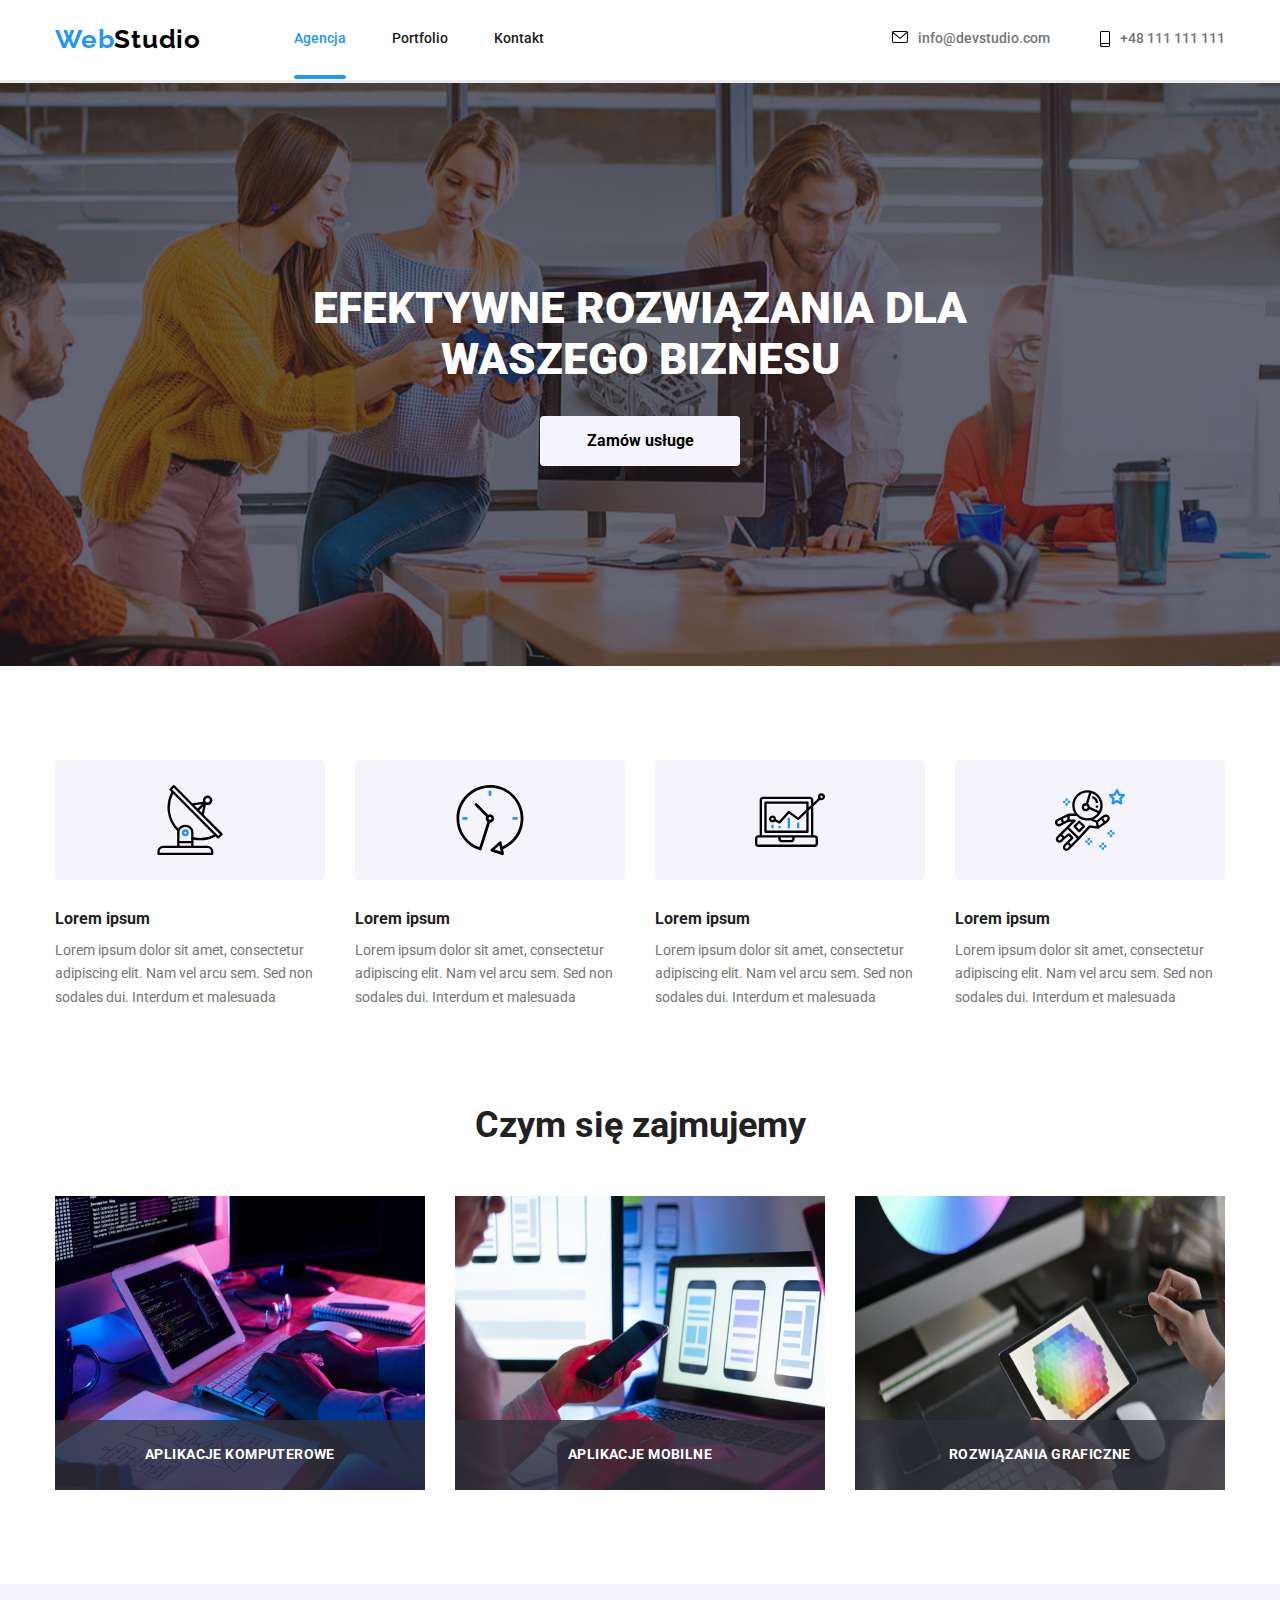
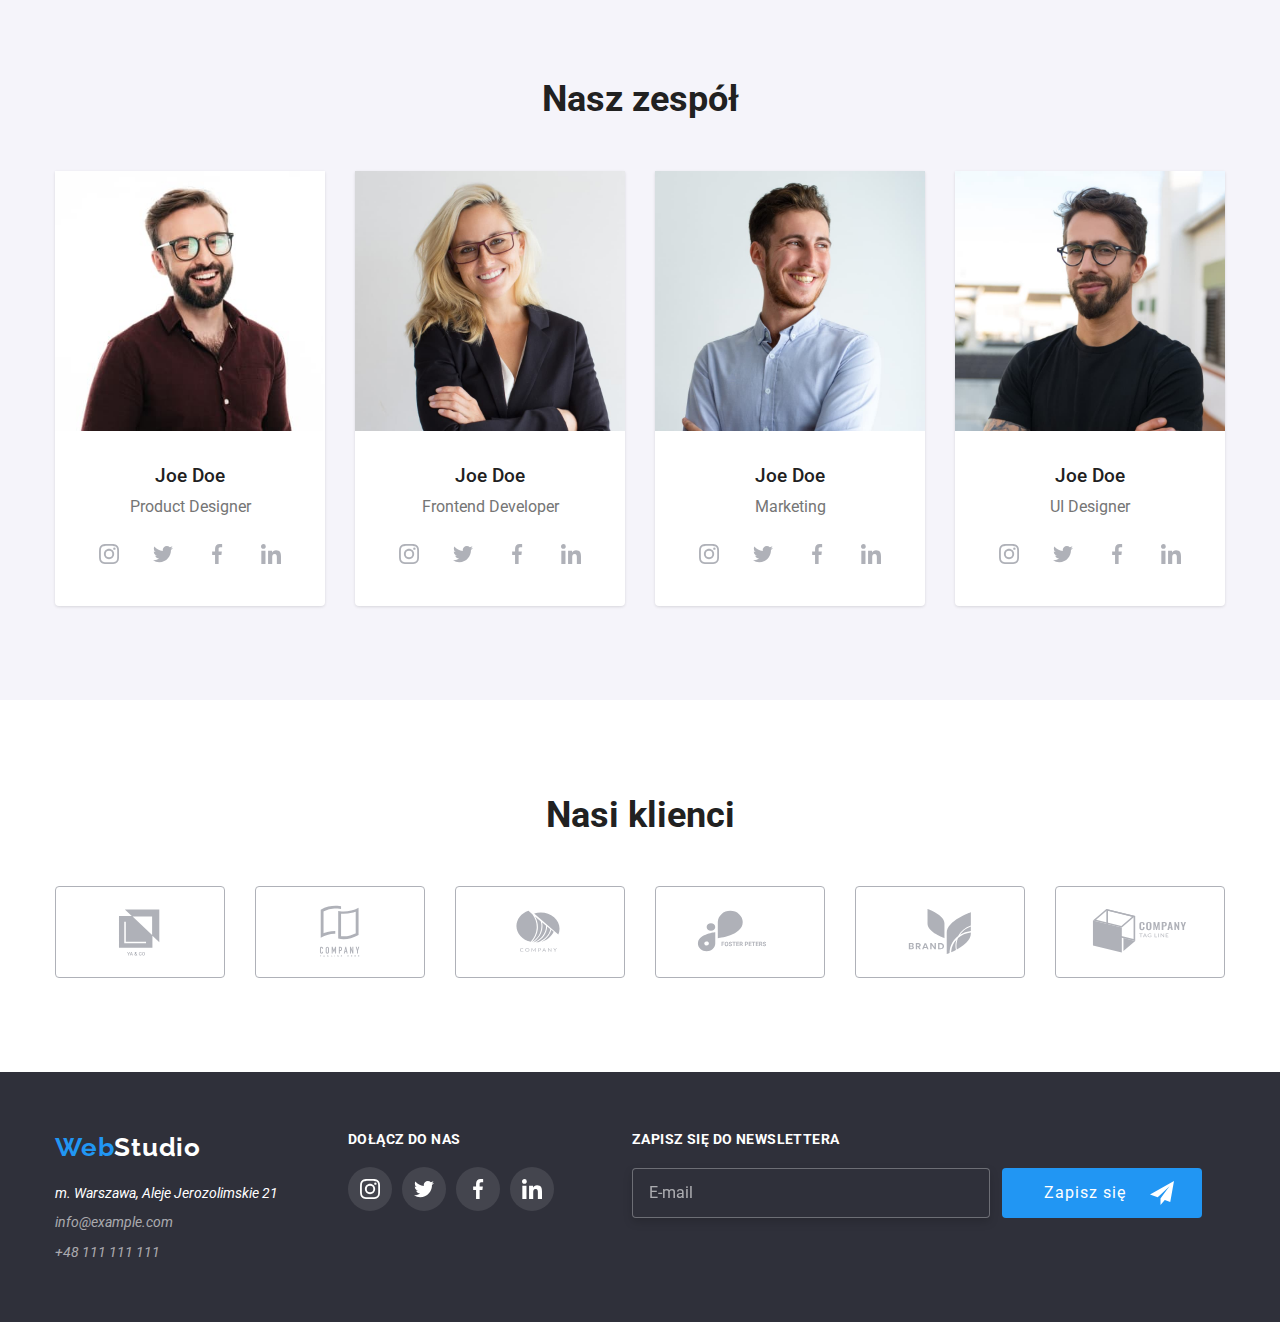
==== index.html @ c911f128 "v0.1" ====
<!DOCTYPE html>
<html lang="pl">
    <head>
        <!--metadane-->
        <meta charset="UTF-8" />
        <meta http-equiv="X-UA-Compatible" content="IE=edge" />
        <meta name="viewport" content="width=device-width, initial-scale=1.0" />
        <title>Zadanie domowe dla studentów #6</title>

        <!--Google fonts START-->
        <link rel="preconnect" href="https://fonts.googleapis.com" />
        <link rel="preconnect" href="https://fonts.gstatic.com" crossorigin />
        <link
            href="https://fonts.googleapis.com/css2?family=Raleway:wght@700&family=Roboto:wght@400;500;700;900&display=swap"
            rel="stylesheet"
        />
        <!--google fonts END-->

        <link href="./css/modern-normalize.css" rel="stylesheet" />
        <link href="./css/styles.css" rel="stylesheet" />
    </head>
    <body>
        <header class="header">
            <div class="container flexbox flexbox-header">
                <!--menu-->
                <div class="flexbox flexbox-header">
                    <p class="logo logo-header">
                        <span class="logo-blue">Web</span>Studio
                    </p>
                    <nav>
                        <!--Menu nav-->
                        <ul
                            class="nav-menu-header list-no-marker flexbox flexbox-header"
                        >
                            <li>
                                <a class="active current-page" href="index.html"
                                    >Agencja</a
                                >
                            </li>
                            <li>
                                <a class="active" href="portfolio.html"
                                    >Portfolio</a
                                >
                            </li>
                            <li><a class="active" href="">Kontakt</a></li>
                        </ul>
                    </nav>
                </div>
                <div class="flexbox flexbox-header flexbox-header-contact">
                    <div>
                        <a
                            class="contact active flexbox flexbox-contact"
                            href="mailto:info@devstudio.com"
                            ><svg width="16" height="12">
                                <use
                                    href="./images/icons.svg#icon-envelope"
                                ></use>
                            </svg>
                            info@devstudio.com</a
                        >
                    </div>
                    <div>
                        <a
                            class="contact active flexbox flexbox-contact"
                            href="tel:+48111111111"
                            ><svg width="10" height="16">
                                <use
                                    href="./images/icons.svg#icon-smartphone"
                                ></use>
                            </svg>
                            +48 111 111 111</a
                        >
                    </div>
                </div>
            </div>
        </header>
        <main>
            <section class="section hero-section bg-hero">
                <!--nagłówek z przyciskiem-->
                <div class="container flexbox flexbox-column">
                    <h1 class="section-header header-main">
                        Efektywne rozwiązania dla waszego biznesu
                    </h1>
                    <button
                        data-modal-open
                        type="button"
                        class="button button-main"
                    >
                        Zamów usługe
                    </button>
                </div>
            </section>
            <section class="section section-our-strengths">
                <div class="container">
                    <ul class="list-no-marker flexbox">
                        <!--nasze atrybuty-->
                        <li class="section-our-strengths-items">
                            <div class="section-our-strengths-icons flexbox">
                                <svg width="70" height="70">
                                    <use
                                        href="./images/icons.svg#icon-antenna"
                                    ></use>
                                </svg>
                            </div>
                            <h3 class="section-our-strengths-header">
                                Lorem ipsum
                            </h3>
                            <p class="section-our-strengths-content">
                                Lorem ipsum dolor sit amet, consectetur
                                adipiscing elit. Nam vel arcu sem. Sed non
                                sodales dui. Interdum et malesuada
                            </p>
                        </li>
                        <li class="section-our-strengths-items">
                            <div class="section-our-strengths-icons flexbox">
                                <svg width="70" height="70">
                                    <use
                                        href="./images/icons.svg#icon-clock"
                                    ></use>
                                </svg>
                            </div>
                            <h3 class="section-our-strengths-header">
                                Lorem ipsum
                            </h3>
                            <p class="section-our-strengths-content">
                                Lorem ipsum dolor sit amet, consectetur
                                adipiscing elit. Nam vel arcu sem. Sed non
                                sodales dui. Interdum et malesuada
                            </p>
                        </li>
                        <li class="section-our-strengths-items">
                            <div class="section-our-strengths-icons flexbox">
                                <svg width="70" height="70">
                                    <use
                                        href="./images/icons.svg#icon-diagram"
                                    ></use>
                                </svg>
                            </div>
                            <h3 class="section-our-strengths-header">
                                Lorem ipsum
                            </h3>
                            <p class="section-our-strengths-content">
                                Lorem ipsum dolor sit amet, consectetur
                                adipiscing elit. Nam vel arcu sem. Sed non
                                sodales dui. Interdum et malesuada
                            </p>
                        </li>
                        <li class="section-our-strengths-items .item-last">
                            <div class="section-our-strengths-icons flexbox">
                                <svg width="70" height="70">
                                    <use
                                        href="./images/icons.svg#icon-astronaut"
                                    ></use>
                                </svg>
                            </div>
                            <h3 class="section-our-strengths-header">
                                Lorem ipsum
                            </h3>
                            <p class="section-our-strengths-content">
                                Lorem ipsum dolor sit amet, consectetur
                                adipiscing elit. Nam vel arcu sem. Sed non
                                sodales dui. Interdum et malesuada
                            </p>
                        </li>
                    </ul>
                </div>
            </section>
            <section class="section">
                <!--czym się zajmujemy-->
                <div class="container flexbox flexbox-column">
                    <h2 class="section-header section-what-we-do-header">
                        Czym się zajmujemy
                    </h2>
                    <ul class="list-no-marker flexbox">
                        <li>
                            <figure class="section-what-we-do-items flexbox">
                                <!--obrazek1-->
                                <img
                                    src="./images/close-up-image-programer-working-his-desk-office_1098-18707.jpg"
                                    alt="Zbliżenie na programistę pracującego przy swoim biurku"
                                    height="294"
                                    width="370"
                                />
                                <span
                                    class="section-what-we-do-items-description flexbox"
                                >
                                    Aplikacje komputerowe
                                </span>
                            </figure>
                        </li>
                        <li>
                            <figure class="section-what-we-do-items flexbox">
                                <!--obrazek2-->
                                <img
                                    src="./images/web-ui-designers-are-developing-application-smartphones-team-creators-is-working-interface-mobile-phones_8119-2713.jpg"
                                    alt="Projektant interfejsu internetowego opracowuje aplikację na smartfony"
                                    height="294"
                                    width="370"
                                />
                                <span
                                    class="section-what-we-do-items-description flexbox"
                                >
                                    Aplikacje mobilne
                                </span>
                            </figure>
                        </li>
                        <li>
                            <figure
                                class="section-what-we-do-items item-last flexbox"
                            >
                                <!--obrazek3-->
                                <img
                                    src="./images/creative-artist-web-design-with-working-colour-selection-graphic-tablet_35674-1119.jpg"
                                    alt="Web designer pracuje z tabletem graficznym"
                                    height="294"
                                    width="370"
                                />
                                <span
                                    class="section-what-we-do-items-description flexbox"
                                >
                                    Rozwiązania graficzne
                                </span>
                            </figure>
                        </li>
                    </ul>
                </div>
            </section>
            <section class="section bg-grey">
                <!--nasz zespół-->
                <div class="container flexb0x flexbox-column">
                    <h2 class="section-header section-our-team-header">
                        Nasz zespół
                    </h2>
                    <!--karty postaci-->
                    <ul class="list-no-marker section-our-team flexbox">
                        <li>
                            <figure
                                class="section-our-team-items card flexbox flexbox-column"
                            >
                                <!--karta1-->
                                <img
                                    src="./images/product-designer.jpg"
                                    alt="Product Designer"
                                    height="260"
                                    width="270"
                                />
                                <figcaption
                                    class="card-description flexbox flexbox-column"
                                >
                                    <h3 class="card-header">Joe Doe</h3>
                                    <p class="card-content">Product Designer</p>
                                    <div
                                        class="section-our-team-icons-box flexbox"
                                    >
                                        <a
                                            class="section-our-team-icons flexbox"
                                            href="#"
                                        >
                                            <svg width="20px" height="20px">
                                                <use
                                                    href="./images/icons.svg#icon-instagram"
                                                ></use>
                                            </svg>
                                        </a>
                                        <a
                                            class="section-our-team-icons flexbox"
                                            href="#"
                                        >
                                            <svg
                                                xmlns="http://www.w3.org/2000/svg"
                                                width="20px"
                                                height="20px"
                                            >
                                                <use
                                                    href="./images/icons.svg#icon-twitter"
                                                ></use>
                                            </svg>
                                        </a>
                                        <a
                                            class="section-our-team-icons flexbox"
                                            href="#"
                                        >
                                            <svg
                                                xmlns="http://www.w3.org/2000/svg"
                                                width="20px"
                                                height="20px"
                                            >
                                                <use
                                                    href="./images/icons.svg#icon-facebook"
                                                ></use>
                                            </svg>
                                        </a>
                                        <a
                                            class="section-our-team-icons flexbox"
                                            href="#"
                                        >
                                            <svg
                                                xmlns="http://www.w3.org/2000/svg"
                                                width="20px"
                                                height="20px"
                                            >
                                                <use
                                                    href="./images/icons.svg#icon-linkedin"
                                                ></use>
                                            </svg>
                                        </a>
                                    </div>
                                </figcaption>
                            </figure>
                        </li>
                        <li>
                            <figure
                                class="section-our-team-items card flexbox flexbox-column"
                            >
                                <!--karta2-->
                                <img
                                    src="./images/frontend-developer.jpg"
                                    alt="Frontend Developer"
                                    height="260"
                                    width="270"
                                />
                                <figcaption
                                    class="card-description flexbox flexbox-column"
                                >
                                    <h3 class="card-header">Joe Doe</h3>
                                    <p class="card-content">
                                        Frontend Developer
                                    </p>
                                    <div
                                        class="section-our-team-icons-box flexbox"
                                    >
                                        <a
                                            class="section-our-team-icons flexbox"
                                            href="#"
                                        >
                                            <svg width="20px" height="20px">
                                                <use
                                                    href="./images/icons.svg#icon-instagram"
                                                ></use>
                                            </svg>
                                        </a>
                                        <a
                                            class="section-our-team-icons flexbox"
                                            href="#"
                                        >
                                            <svg
                                                xmlns="http://www.w3.org/2000/svg"
                                                width="20px"
                                                height="20px"
                                            >
                                                <use
                                                    href="./images/icons.svg#icon-twitter"
                                                ></use>
                                            </svg>
                                        </a>
                                        <a
                                            class="section-our-team-icons flexbox"
                                            href="#"
                                        >
                                            <svg
                                                xmlns="http://www.w3.org/2000/svg"
                                                width="20px"
                                                height="20px"
                                            >
                                                <use
                                                    href="./images/icons.svg#icon-facebook"
                                                ></use>
                                            </svg>
                                        </a>
                                        <a
                                            class="section-our-team-icons flexbox"
                                            href="#"
                                        >
                                            <svg
                                                xmlns="http://www.w3.org/2000/svg"
                                                width="20px"
                                                height="20px"
                                            >
                                                <use
                                                    href="./images/icons.svg#icon-linkedin"
                                                ></use>
                                            </svg>
                                        </a>
                                    </div>
                                </figcaption>
                            </figure>
                        </li>
                        <li>
                            <figure
                                class="section-our-team-items card flexbox flexbox-column"
                            >
                                <!--karta3-->
                                <img
                                    src="./images/marketing.jpg"
                                    alt="Marketing"
                                    height="260"
                                    width="270"
                                />
                                <figcaption
                                    class="card-description flexbox flexbox-column"
                                >
                                    <h3 class="card-header">Joe Doe</h3>
                                    <p class="card-content">Marketing</p>
                                    <div
                                        class="section-our-team-icons-box flexbox"
                                    >
                                        <a
                                            class="section-our-team-icons flexbox"
                                            href="#"
                                        >
                                            <svg width="20px" height="20px">
                                                <use
                                                    href="./images/icons.svg#icon-instagram"
                                                ></use>
                                            </svg>
                                        </a>
                                        <a
                                            class="section-our-team-icons flexbox"
                                            href="#"
                                        >
                                            <svg
                                                xmlns="http://www.w3.org/2000/svg"
                                                width="20px"
                                                height="20px"
                                            >
                                                <use
                                                    href="./images/icons.svg#icon-twitter"
                                                ></use>
                                            </svg>
                                        </a>
                                        <a
                                            class="section-our-team-icons flexbox"
                                            href="#"
                                        >
                                            <svg
                                                xmlns="http://www.w3.org/2000/svg"
                                                width="20px"
                                                height="20px"
                                            >
                                                <use
                                                    href="./images/icons.svg#icon-facebook"
                                                ></use>
                                            </svg>
                                        </a>
                                        <a
                                            class="section-our-team-icons flexbox"
                                            href="#"
                                        >
                                            <svg
                                                xmlns="http://www.w3.org/2000/svg"
                                                width="20px"
                                                height="20px"
                                            >
                                                <use
                                                    href="./images/icons.svg#icon-linkedin"
                                                ></use>
                                            </svg>
                                        </a>
                                    </div>
                                </figcaption>
                            </figure>
                        </li>
                        <li>
                            <figure
                                class="section-our-team-items item-last card flexbox flexbox-column"
                            >
                                <!--karta4-->
                                <img
                                    src="./images/ui-designer.jpg"
                                    alt="UI Designer"
                                    height="260"
                                    width="270"
                                />
                                <figcaption
                                    class="card-description flexbox flexbox-column"
                                >
                                    <h3 class="card-header">Joe Doe</h3>
                                    <p class="card-content">UI Designer</p>
                                    <div
                                        class="section-our-team-icons-box flexbox"
                                    >
                                        <a
                                            class="section-our-team-icons flexbox"
                                            href="#"
                                        >
                                            <svg width="20px" height="20px">
                                                <use
                                                    href="./images/icons.svg#icon-instagram"
                                                ></use>
                                            </svg>
                                        </a>
                                        <a
                                            class="section-our-team-icons flexbox"
                                            href="#"
                                        >
                                            <svg
                                                xmlns="http://www.w3.org/2000/svg"
                                                width="20px"
                                                height="20px"
                                            >
                                                <use
                                                    href="./images/icons.svg#icon-twitter"
                                                ></use>
                                            </svg>
                                        </a>
                                        <a
                                            class="section-our-team-icons flexbox"
                                            href="#"
                                        >
                                            <svg
                                                xmlns="http://www.w3.org/2000/svg"
                                                width="20px"
                                                height="20px"
                                            >
                                                <use
                                                    href="./images/icons.svg#icon-facebook"
                                                ></use>
                                            </svg>
                                        </a>
                                        <a
                                            class="section-our-team-icons flexbox"
                                            href="#"
                                        >
                                            <svg
                                                xmlns="http://www.w3.org/2000/svg"
                                                width="20px"
                                                height="20px"
                                            >
                                                <use
                                                    href="./images/icons.svg#icon-linkedin"
                                                ></use>
                                            </svg>
                                        </a>
                                    </div>
                                </figcaption>
                            </figure>
                        </li>
                    </ul>
                </div>
            </section>
            <section class="section">
                <div class="container flexb0x flexbox-column">
                    <h2 class="section-header section-our-clients">
                        Nasi klienci
                    </h2>
                    <ul
                        class="section-our-clients-items list-no-marker flexbox"
                    >
                        <li>
                            <div class="section-our-clients-icons flexbox">
                                <svg width="106" height="60">
                                    <use
                                        href="./images/icons.svg#icon-logo1"
                                    ></use>
                                </svg>
                            </div>
                        </li>
                        <li>
                            <div class="section-our-clients-icons flexbox">
                                <svg width="106" height="60">
                                    <use
                                        href="./images/icons.svg#icon-logo2"
                                    ></use>
                                </svg>
                            </div>
                        </li>
                        <li>
                            <div class="section-our-clients-icons flexbox">
                                <svg width="106" height="60">
                                    <use
                                        href="./images/icons.svg#icon-logo3"
                                    ></use>
                                </svg>
                            </div>
                        </li>
                        <li>
                            <div class="section-our-clients-icons flexbox">
                                <svg width="106" height="60">
                                    <use
                                        href="./images/icons.svg#icon-logo4"
                                    ></use>
                                </svg>
                            </div>
                        </li>
                        <li>
                            <div class="section-our-clients-icons flexbox">
                                <svg width="106" height="60">
                                    <use
                                        href="./images/icons.svg#icon-logo5"
                                    ></use>
                                </svg>
                            </div>
                        </li>
                        <li>
                            <div class="section-our-clients-icons flexbox">
                                <svg width="106" height="60">
                                    <use
                                        href="./images/icons.svg#icon-logo6"
                                    ></use>
                                </svg>
                            </div>
                        </li>
                    </ul>
                </div>
            </section>
        </main>
        <footer class="footer flexbox bg-dark">
            <!--stopka-->
            <div class="container footer-container flexbox">
                <div class="footer-container_main flexbox">
                    <div>
                        <p class="logo logo-footer">
                            <span class="logo-blue">Web</span>Studio
                        </p>
                        <address class="footer-address">
                            <p class="footer-address-main">
                                m. Warszawa, Aleje Jerozolimskie 21
                            </p>
                            <p class="footer-address-secondary">
                                info@example.com
                            </p>
                            <p class="footer-address-secondary">
                                +48 111 111 111
                            </p>
                        </address>
                    </div>
                    <div>
                        <p class="header-join">dołącz do nas</p>
                        <div class="box-join flexbox">
                            <a href="#" class="join-icon flexbox">
                                <svg width="20px" height="20px">
                                    <use
                                        href="./images/icons.svg#icon-instagram"
                                    ></use>
                                </svg>
                            </a>
                            <a href="#" class="join-icon flexbox">
                                <svg width="20px" height="20px">
                                    <use
                                        href="./images/icons.svg#icon-twitter"
                                    ></use>
                                </svg>
                            </a>
                            <a href="#" class="join-icon flexbox">
                                <svg width="20px" height="20px">
                                    <use
                                        href="./images/icons.svg#icon-facebook"
                                    ></use>
                                </svg>
                            </a>
                            <a href="#" class="join-icon flexbox">
                                <svg width="20px" height="20px">
                                    <use
                                        href="./images/icons.svg#icon-linkedin"
                                    ></use>
                                </svg>
                            </a>
                        </div>
                    </div>
                </div>
                <div class="newsletter-box flexbox flexbox-column">
                    <h3 class="newsletter_header">Zapisz się do newslettera</h3>
                    <div class="newsletter-wrapper flexbox">
                        <form>
                            <label>
                                <input
                                    type="email"
                                    name="newsletter-email"
                                    placeholder="E-mail"
                                    class="newsletter_input"
                                />
                            </label>
                        </form>
                        <button
                            type="submit"
                            class="button button_newsletter flexbox"
                        >
                            Zapisz się
                            <svg width="24px" height="24px">
                                <use href="./images/icons.svg#icon-send"></use>
                            </svg>
                        </button>
                    </div>
                </div>
            </div>
        </footer>
        <!--modal START-->
        <div data-modal class="backdrop is-hidden flexbox">
            <div class="modal">
                <button
                    data-modal-close
                    type="button"
                    class="modal-button flexbox"
                >
                    <svg
                        xmlns="http://www.w3.org/2000/svg"
                        width="18px"
                        height="18px"
                    >
                        <use href="./images/icons.svg#icon-close"></use>
                    </svg>
                </button>
                <div>
                    <h3 class="form-header">
                        Zostaw swoje dane w formularzu poniżej
                    </h3>
                    <form name="form-contact" class="form">
                        <label class="form-item"
                            >Imie
                            <div class="form-box">
                                <input name="name" class="form-item_input" />
                                <svg
                                    width="18px"
                                    height="18px"
                                    class="form-item_icon"
                                >
                                    <use
                                        href="./images/icons.svg#icon-person-black"
                                    ></use>
                                </svg>
                            </div>
                        </label>
                        <label class="form-item"
                            >Telefon
                            <div class="form-box">
                                <input
                                    type="tel"
                                    name="tel"
                                    class="form-item_input"
                                />
                                <svg
                                    width="18px"
                                    height="18px"
                                    class="form-item_icon"
                                >
                                    <use
                                        href="./images/icons.svg#icon-phone-black"
                                    ></use>
                                </svg>
                            </div>
                        </label>
                        <label class="form-item"
                            >Email
                            <div class="form-box">
                                <input
                                    type="email"
                                    name="email"
                                    class="form-item_input"
                                />
                                <svg
                                    width="18px"
                                    height="18px"
                                    class="form-item_icon"
                                >
                                    <use
                                        href="./images/icons.svg#icon-email-black"
                                    ></use>
                                </svg></div
                        ></label>
                        <label class="form-item"
                            >Komentarz
                            <textarea
                                name="coments"
                                placeholder="Wprowadź tekst"
                                class="form-item_coments"
                            ></textarea>
                        </label>
                    </form>
                    <div class="form_checkbox flexbox">
                        <div class="checkbox-wrapper">
                            <label>
                                <input
                                    type="checkbox"
                                    name="checkbox"
                                    class="checkbox"
                                />
                                <span>
                                    <svg width="16px" height="15px">
                                        <use
                                            href="./images/icons.svg#icon-unchecked"
                                        ></use>
                                    </svg>
                                </span>
                                <span class="checkmark-checked"
                                    ><svg width="16px" height="15px">
                                        <use
                                            href="./images/icons.svg#icon-checked"
                                        ></use>
                                    </svg>
                                </span>
                            </label>
                        </div>
                        <label>
                            Oświadczam iż akceptuję
                            <a class="checkbox-link" href="">Regulamin</a> i
                            <a class="checkbox-link" href=""
                                >Politykę Prywatności.</a
                            >
                        </label>
                    </div>
                    <button type="submit" class="button button_form flexbox">
                        Wyślij
                    </button>
                </div>
            </div>
        </div>
        <!--modal END-->
        <!--js scripts-->
        <script src="./js/modal.js"></script>
    </body>
</html>
---- css/styles.css ----
:root {
    --primary-color: #212121;
    --main-blue: #2196f3;
    --overlay-blue: #2196f3e5;
    --button-color: #f5f4fa;
    --main-black: #000000;
    --main-white: #ffffff;
    --main-grey: #757575;
    --bg-dark: #2f303a;
    --bg-hero: #2f303a66;
    --white-grey: #ffffff99;
    --header-gray: #ececec;
    --card-border: #eeeeee;
    --icon-unactive: #afb1b8;
    --icon-footer-unactive: #ffffff1a;
    --what-we-do-description: #2f303acc;
    --form-border-unactive: #21212133;
    --coments-placeholder: #75757580;
    --newsletter-input-border: #ffffff4d;
}

/*reset*/
.header,
.footer,
.section,
h1,
h2,
h3,
ul,
p {
    margin: 0;
}

* {
    padding: 0;
}

/**/
body {
    font-family: 'Roboto', sans-serif;
    color: var(--primary-color);
    list-style-type: none;
}

.active:visited,
.contact:visited,
.active,
.contact {
    text-decoration: none;
    color: inherit;
}

.active:link,
.contact:link {
    text-decoration: none;
}

.active {
    transition-property: color, fill;
    transition-duration: 250ms;
    transition-timing-function: cubic-bezier(0.4, 0, 0.2, 1);
}

.active:hover,
.active:focus {
    color: var(--main-blue);
    fill: var(--main-blue);
}

.nav-menu-header .current-page {
    color: var(--main-blue);
}

.list-no-marker {
    list-style: none;
}

.container {
    width: 1200px;
    margin: 0 auto;
    padding: 0 15px;
}

.section {
    padding: 94px 0;
}

.section-our-strengths {
    padding-bottom: 0px;
}

/*flexbox*/
.flexbox {
    display: flex;
}

.portfolio,
.flexbox-column {
    flex-direction: column;
    align-items: center;
}

.portfolio-projects {
    flex-wrap: wrap;
}

.portfolio-projects-items {
    margin: 0px 30px 30px 0;
    display: flex;
    flex-direction: column;
    transition-property: box-shadow;
    transition-duration: 250ms;
    transition-timing-function: cubic-bezier(0.4, 0, 0.2, 1);
}

.portfolio-projects-items:nth-of-type(3n) {
    margin-right: 0px;
}

.img-overaly {
    position: relative;
    overflow: hidden;
    width: 370px;
    height: 294px;
}

.portfolio-projects-items:hover .overlay {
    transform: translateY(0);
    transition: transform 250ms cubic-bezier(0.4, 0, 0.2, 1);
}

.overlay {
    position: absolute;
    top: 0;
    left: 0;
    width: 100%;
    height: 100%;
    transform: translateY(101%);
    background-color: var(--overlay-blue);
    padding: 49px 45px 49px 24px;
    align-items: center;
}

.overlay-items {
    width: 301px;
    font-size: 18px;
    line-height: 28px;
    letter-spacing: 0.03em;
    text-align: left;
    color: var(--main-white);
}

.flexbox-header {
    justify-content: space-between;
    align-items: center;
}

.nav-menu-header {
    gap: 0 46px;
    padding: 0;
}

.flexbox-header-contact {
    gap: 0 50px;
}

.nav-portfolio {
    display: flex;
    margin: 0 0 34px 0;
}

.flexbox-contact {
    gap: 0 10px;
}

/*Buttons*/
.button {
    cursor: pointer;
    font-family: inherit;
    background: var(--button-color);
    text-align: center;
    font-size: 16px;
    transition-property: background-color, color, box-shadow;
    transition-duration: 250ms;
    transition-timing-function: cubic-bezier(0.4, 0, 0.2, 1);
}

.button:hover {
    color: var(--main-white);
    background-color: var(--main-blue);
}

.button-main {
    font-weight: 700;
    line-height: 1.88;
    width: 200px;
    height: 50px;
    border: none;
    border-radius: 4px;
}

.button-portfolio {
    font-weight: 500;
    line-height: 1.62;
    padding: 6px 22px;
    margin: 8px;
    border: none;
    border-radius: 4px;
}

.button-portfolio-first {
    margin-left: 0px;
}
.button-portfolio-last {
    margin-right: 0px;
}

/* logo*/
.logo {
    font-family: 'Raleway', sans-serif;
    font-weight: 700;
    font-size: 26px;
    line-height: 1.19;
    letter-spacing: 0.03em;
}

.logo-header {
    color: var(--main-black);
}

.logo-footer {
    color: var(--main-white);
}

.logo-blue {
    color: var(--main-blue);
}

/*header*/
.header {
    border-bottom: solid var(--header-gray);
    padding-top: 24px;
    padding-bottom: 25px;
}

.nav-menu-header,
.contact {
    font-weight: 500;
    font-size: 14px;
    line-height: 1.14;
}

.nav-menu-header {
    color: var(--primary-color);
}

.contact {
    color: var(--main-grey);
}

.logo-header {
    margin-right: 93px;
}

.current-page {
    position: relative;
}

.current-page::after {
    content: '';
    display: flex;
    justify-content: center;
    position: absolute;
    top: 45px;
    width: 100%;
    height: 4px;
    border-radius: 2px;
    background-color: var(--main-blue);
}

/*backgrouns*/
.bg-dark {
    background-color: var(--bg-dark);
}

.bg-hero {
    background-color: var(--bg-dark);
    background-image: linear-gradient(var(--bg-hero), var(--bg-hero)),
        url(../images/hero-section-bg.jpg);
    background-position: center;
    background-repeat: no-repeat;
}

.bg-grey {
    background-color: var(--button-color);
}

/*footer*/
.footer {
    padding: 60px 0;
}

.footer-address {
    font-size: 14px;
    line-height: 1.46;
}

.footer-address-main {
    color: var(--main-white);
}

.footer-address-secondary {
    color: var(--white-grey);
}

.logo-footer {
    margin-bottom: 20px;
}

.footer-address-secondary {
    margin-top: 9px;
}

.newsletter-box {
    gap: 20px;
    align-items: flex-start;
}

.newsletter_header {
    font-weight: 700;
    font-size: 14px;
    line-height: 1.14;
    letter-spacing: 0.03em;
    text-transform: uppercase;
    color: var(--main-white);
}

.newsletter-wrapper {
    gap: 12px;
}

.newsletter_input {
    width: 358px;
    height: 50px;
    border: 1px solid var(--newsletter-input-border);
    filter: drop-shadow(0px 4px 4px rgba(0, 0, 0, 0.15));
    border-radius: 4px;
    outline: none;
    background-color: var(--bg-dark);
    padding: 0 16px;
    color: var(--main-white);
}

.newsletter_input::placeholder {
    font-size: 16px;
    line-height: 1.25;
    color: var(--white-grey);
}

.button_newsletter {
    width: 200px;
    height: 50px;
    font-size: 16px;
    line-height: 1.88;
    letter-spacing: 0.06em;
    color: var(--main-white);
    background: var(--main-blue);
    border: none;
    border-radius: 4px;
    align-items: center;
    gap: 24px;
    padding: 0 28px 0 42px;
    transition-property: box-shadow;
    transition-duration: 250ms;
    transition-timing-function: cubic-bezier(0.4, 0, 0.2, 1);
}

.button_newsletter:hover,
.button_newsletter:focus {
    box-shadow: 0px 4px 4px rgba(0, 0, 0, 0.15);
}

/*Index main*/

.hero-section {
    padding: 200px 0;
}
.section-header {
    text-align: center;
    font-weight: 700;
    font-size: 36px;
    line-height: 1.17;
}

.header-main {
    color: var(--main-white);
    font-weight: 900;
    font-size: 44px;
    text-transform: uppercase;
    max-width: 696px;
    margin-bottom: 30px;
}

.section-our-strengths {
    font-size: 14px;
}

.section-our-strengths ul {
    gap: 0 30px;
}

.section-our-strengths-items {
    max-width: 270px;
}

.section-our-strengths-header {
    font-weight: 700;
    line-height: 1.14;
    margin: 30px 0 10px;
}

.section-our-strengths-content {
    color: var(--main-grey);
    line-height: 1.71;
}

.section-what-we-do-header,
.section-our-team-header,
.section-our-clients {
    margin-bottom: 50px;
}
.section-what-we-do-items {
    margin: 0 30px 0 0;
    position: relative;
}

.section-what-we-do-items-description {
    position: absolute;
    bottom: 0;
    width: 100%;
    height: 70px;
    font-weight: 700;
    font-size: 14px;
    line-height: 1.14;
    letter-spacing: 0.03em;
    text-transform: uppercase;
    justify-content: center;
    align-items: center;
    color: var(--main-white);
    background-color: var(--what-we-do-description);
}

.section-our-team {
    padding: 0;
}
.section-our-team-items {
    margin: 0 30px 0 0;
    box-shadow: 0px 2px 1px 0px #00000033;
    box-shadow: 0px 1px 1px 0px #00000024;
    box-shadow: 0px 1px 3px 0px #0000001f;
}

.card {
    font-size: 16px;
    line-height: 1.19;
    display: inline-block;
    background-color: var(--main-white);
    border-radius: 0px 0px 4px 4px;
}

.card-description {
    margin: 30px auto;
}

.card-header {
    font-weight: 500;
    margin-bottom: 10px;
}

.card-content {
    color: var(--main-grey);
}

.section-our-clients-items {
    gap: 30px;
}

/*portfolio*/
.card-portfolio-header {
    font-weight: 700;
    font-size: 18px;
    line-height: 2;
    margin-bottom: 4px;
}

.card-portfolio-content {
    font-size: 16px;
    line-height: 1.88;
}

.card-portfolio-description {
    padding: 20px 24px;
    border-color: var(--card-border);
    border-style: none solid solid;
    border-width: 1px;
}

.nav-portfolio {
    margin: 0;
    padding: 0;
}

.nav-portfolio-box {
    margin-bottom: 50px;
}

.portfolio-projects-items:hover {
    box-shadow: 1px 4px 6px 0px #00000029;
    box-shadow: 0px 4px 4px 0px #0000000f;
    box-shadow: 0px 1px 1px 0px #0000001f;
}

.button-portfolio:hover,
.button-portfolio:focus {
    box-shadow: 0px 2px 2px 0px #0000001f;
    box-shadow: 0px 1px 2px 0px #00000014;
    box-shadow: 0px 3px 1px 0px #0000001a;
}
/*other*/
.item-last {
    margin-right: 0;
}

/*icons*/
.section-our-strengths-icons {
    background: var(--button-color);
    border-radius: 4px;
    width: 270px;
    height: 120px;
    align-items: center;
    justify-content: center;
}

.contact-icon {
    margin-right: 10px;
}

.section-our-clients-icons {
    border: solid 1px var(--icon-unactive);
    border-radius: 4px;
    fill: var(--icon-unactive);
    width: 170px;
    height: 92px;
    align-items: center;
    justify-content: center;
    transition-property: fill;
    transition-duration: 250ms;
    transition-timing-function: cubic-bezier(0.4, 0, 0.2, 1);
}

.section-our-clients-icons:hover,
.section-our-clients-icons:focus {
    fill: var(--main-blue);
    border: 1px solid var(--main-blue);
    cursor: pointer;
}

.section-our-team-icons-box {
    width: 206px;
    justify-content: space-between;
    margin-top: 16px;
}
.section-our-team-icons {
    width: 44px;
    height: 44px;
    align-items: center;
    justify-content: center;
    border-radius: 50%;
    fill: var(--icon-unactive);
    transition-property: fill, background-color;
    transition-duration: 250ms;
    transition-timing-function: cubic-bezier(0.4, 0, 0.2, 1);
}

.section-our-team-icons:hover,
.section-our-team-icons:focus {
    background-color: var(--main-blue);
    fill: var(--main-white);
    cursor: pointer;
}

/*icons footer*/
.header-join {
    font-weight: 700;
    font-size: 14px;
    line-height: 1.1;
    letter-spacing: 0.03em;
    text-transform: uppercase;
    color: var(--main-white);
    margin-bottom: 20px;
}
.box-join {
    width: 206px;
    justify-content: space-between;
}
.join-icon {
    width: 44px;
    height: 44px;
    border-radius: 50%;
    background-color: var(--icon-footer-unactive);
    align-items: center;
    justify-content: center;
    fill: var(--main-white);
    transition-property: background-color;
    transition-duration: 250ms;
    transition-timing-function: cubic-bezier(0.4, 0, 0.2, 1);
}
.join-icon:hover,
.join-icon:focus {
    background-color: var(--main-blue);
    cursor: pointer;
}

.footer-container {
    gap: 78px;
}

.footer-container_main {
    gap: 70px;
}

/*modal*/
.backdrop {
    position: fixed;
    top: 0;
    left: 0;
    bottom: 0;
    right: 0;
    z-index: 1;
    background-color: rgba(0, 0, 0, 0.2);
    transition: visibility 250ms cubic-bezier(0.4, 0, 0.2, 1),
        opacity 250ms cubic-bezier(0.4, 0, 0.2, 1);
}

.modal {
    position: relative;
    max-width: 528px;
    box-shadow: 0px 1px 3px rgba(0, 0, 0, 0.12), 0px 1px 1px rgba(0, 0, 0, 0.14),
        0px 2px 1px rgba(0, 0, 0, 0.2);
    border-radius: 4px;
    background-color: var(--main-white);
    margin: auto;
    padding: 40px;
}

.is-hidden {
    pointer-events: none;
    visibility: hidden;
    opacity: 0;
}

.modal-button {
    width: 30px;
    height: 30px;
    border: 1px solid rgba(0, 0, 0, 0.1);
    border-radius: 50%;
    background-color: transparent;
    align-items: center;
    justify-content: center;
    outline: none;
    cursor: pointer;
    position: absolute;
    top: 8px;
    right: 8px;
}

.form-header {
    text-align: center;
    font-weight: 700;
    font-size: 20px;
    line-height: 1.17;
    margin-bottom: 12px;
}

.form {
    font-size: 12px;
    line-height: 1.17;
    color: var(--main-grey);
    display: flex;
    flex-direction: column;
    gap: 10px 0;
    margin-bottom: 20px;
}

.form-item {
    display: flex;
    flex-direction: column;
    gap: 4px 0;
}

.form-item_input {
    width: 100%;
    height: 40px;
    border: 1px solid var(--form-border-unactive);
    border-radius: 4px;
    padding: 0 12px 0 42px;
    outline: none;
    transition-property: fill, border-color;
    transition-duration: 250ms;
    transition-timing-function: cubic-bezier(0.4, 0, 0.2, 1);
}

.form-item_coments {
    height: 120px;
    resize: none;
    border: 1px solid var(--form-border-unactive);
    border-radius: 4px;
    padding: 12px 16px;
    outline: none;
    transition-property: border-color;
    transition-duration: 250ms;
    transition-timing-function: cubic-bezier(0.4, 0, 0.2, 1);
}

.form-item_coments::placeholder {
    color: var(--coments-placeholder);
}

.form-item_input:focus,
.form-item_coments:focus {
    border-color: var(--main-blue);
}

.form-item_input:focus + .form-item_icon {
    fill: var(--main-blue);
}

.form-box {
    position: relative;
    width: 100%;
}

.form-item_icon {
    position: absolute;
    top: 50%;
    transform: translateY(-50%);
    left: 12px;
    transition-property: fill;
    transition-duration: 250ms;
    transition-timing-function: cubic-bezier(0.4, 0, 0.2, 1);
}

.form_checkbox {
    margin-bottom: 30px;
    font-size: 14px;
    line-height: 1.71;
    letter-spacing: 0.03em;
    justify-content: center;
    gap: 7px;
}

.checkbox-wrapper {
    gap: 7px;
    position: relative;
    user-select: none;
}

.checkbox {
    position: absolute;
    opacity: 0;
    cursor: pointer;
    z-index: 1;
    width: 16px;
    height: 15px;
}

.checkmark-checked {
    position: absolute;
    bottom: 0;
    left: 0;
    display: none;
}

.checkbox:checked ~ .checkmark-checked {
    display: block;
}

.checkbox-link,
.checkbox-link:visited {
    color: var(--main-blue);
}

.button_form {
    width: 200px;
    height: 50px;
    color: var(--main-white);
    background-color: var(--main-blue);
    justify-content: center;
    align-items: center;
    border-radius: 4px;
    border: none;
    line-height: 1.875;
    margin: auto;
    transition-property: box-shadow;
    transition-duration: 250ms;
    transition-timing-function: cubic-bezier(0.4, 0, 0.2, 1);
}

.button_form:hover {
    box-shadow: 0px 4px 4px rgba(0, 0, 0, 0.15);
}
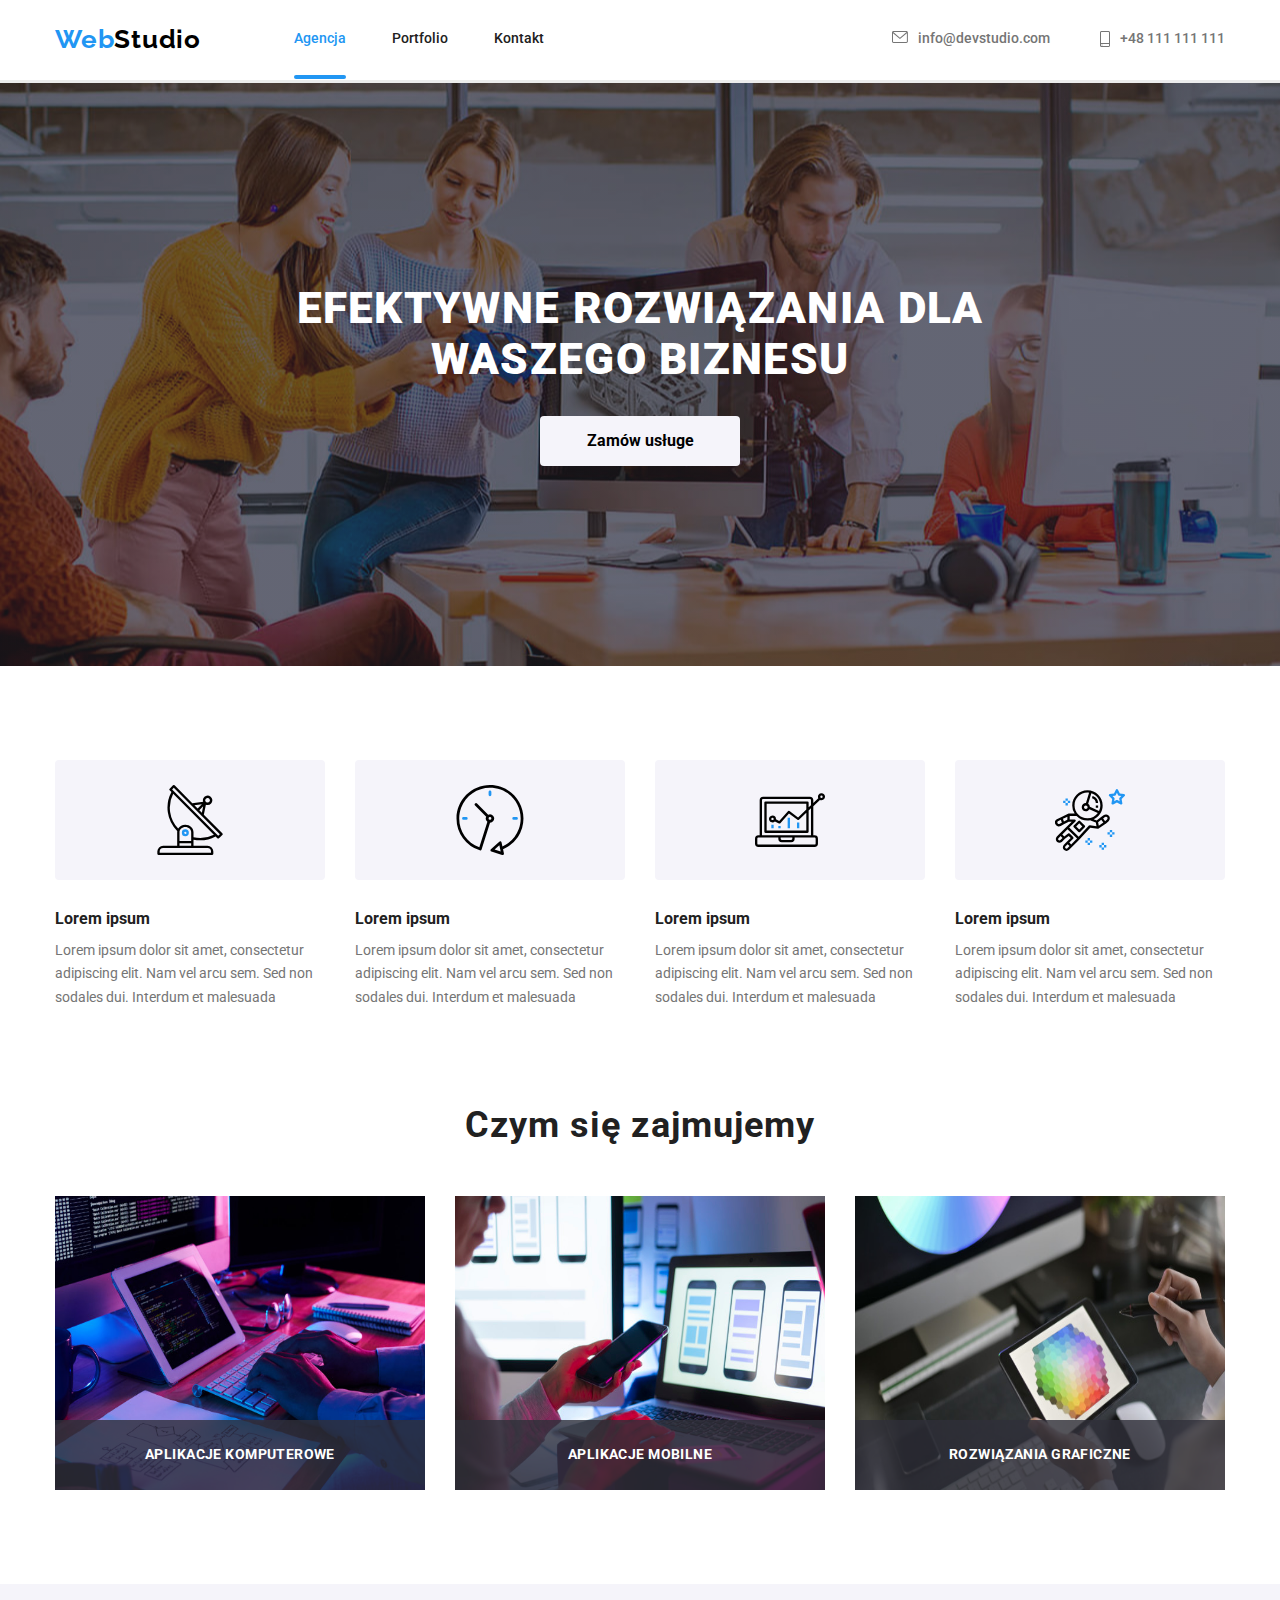
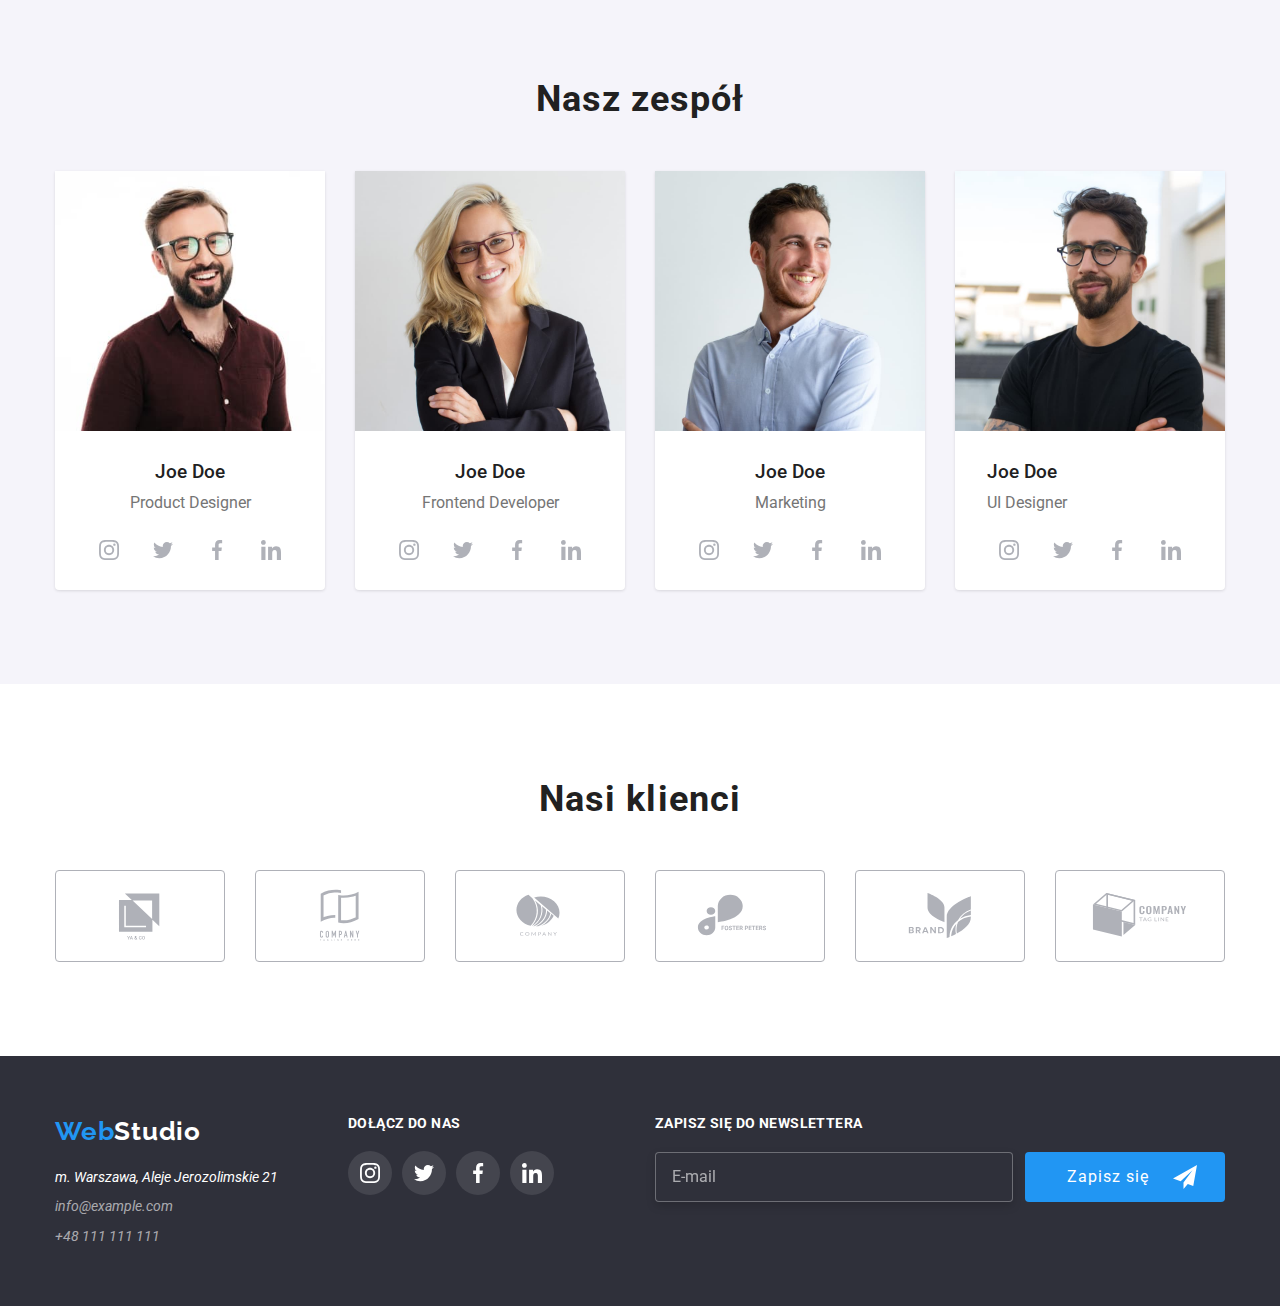
==== commit 5e5501f4: "v1.0" ====
--- a/index.html
+++ b/index.html
@@ -5,7 +5,7 @@
         <meta charset="UTF-8" />
         <meta http-equiv="X-UA-Compatible" content="IE=edge" />
         <meta name="viewport" content="width=device-width, initial-scale=1.0" />
-        <title>Zadanie domowe dla studentów #6</title>
+        <title>Zadanie domowe dla studentów #7</title>
 
         <!--Google fonts START-->
         <link rel="preconnect" href="https://fonts.googleapis.com" />
@@ -18,145 +18,135 @@
 
         <link href="./css/modern-normalize.css" rel="stylesheet" />
         <link href="./css/styles.css" rel="stylesheet" />
+        <link href="./css/main.min.css" rel="stylesheet" />
     </head>
     <body>
-        <header class="header">
-            <div class="container flexbox flexbox-header">
+        <header class="page-header">
+            <div class="container page-header__wrapper">
                 <!--menu-->
-                <div class="flexbox flexbox-header">
-                    <p class="logo logo-header">
-                        <span class="logo-blue">Web</span>Studio
-                    </p>
-                    <nav>
-                        <!--Menu nav-->
-                        <ul
-                            class="nav-menu-header list-no-marker flexbox flexbox-header"
-                        >
-                            <li>
-                                <a class="active current-page" href="index.html"
-                                    >Agencja</a
-                                >
-                            </li>
-                            <li>
-                                <a class="active" href="portfolio.html"
-                                    >Portfolio</a
-                                >
-                            </li>
-                            <li><a class="active" href="">Kontakt</a></li>
-                        </ul>
-                    </nav>
-                </div>
-                <div class="flexbox flexbox-header flexbox-header-contact">
-                    <div>
-                        <a
-                            class="contact active flexbox flexbox-contact"
-                            href="mailto:info@devstudio.com"
-                            ><svg width="16" height="12">
-                                <use
-                                    href="./images/icons.svg#icon-envelope"
-                                ></use>
-                            </svg>
-                            info@devstudio.com</a
-                        >
-                    </div>
-                    <div>
-                        <a
-                            class="contact active flexbox flexbox-contact"
-                            href="tel:+48111111111"
-                            ><svg width="10" height="16">
-                                <use
-                                    href="./images/icons.svg#icon-smartphone"
-                                ></use>
-                            </svg>
-                            +48 111 111 111</a
-                        >
-                    </div>
+                <p class="logo">
+                    Web
+                    <span class="logo__header">Studio</span>
+                </p>
+                <nav>
+                    <!--Menu nav-->
+                    <ul class="page-header__nav">
+                        <li>
+                            <a
+                                class="page-header__nav-item current-page"
+                                href="index.html"
+                                >Agencja</a
+                            >
+                        </li>
+                        <li>
+                            <a
+                                class="page-header__nav-item"
+                                href="portfolio.html"
+                                >Portfolio</a
+                            >
+                        </li>
+                        <li>
+                            <a class="page-header__nav-item" href="">Kontakt</a>
+                        </li>
+                    </ul>
+                </nav>
+                <div class="page-header__contacts">
+                    <a
+                        class="page-header__contacts-item"
+                        href="mailto:info@devstudio.com"
+                        ><svg width="16" height="12">
+                            <use href="./images/icons.svg#icon-envelope"></use>
+                        </svg>
+                        info@devstudio.com</a
+                    >
+                    <a
+                        class="page-header__contacts-item"
+                        href="tel:+48111111111"
+                        ><svg width="10" height="16">
+                            <use
+                                href="./images/icons.svg#icon-smartphone"
+                            ></use>
+                        </svg>
+                        +48 111 111 111</a
+                    >
                 </div>
             </div>
         </header>
         <main>
-            <section class="section hero-section bg-hero">
+            <section class="section hero">
                 <!--nagłówek z przyciskiem-->
-                <div class="container flexbox flexbox-column">
-                    <h1 class="section-header header-main">
+                <div class="container hero_wrapper">
+                    <h1 class="section-header section-header--hero">
                         Efektywne rozwiązania dla waszego biznesu
                     </h1>
                     <button
                         data-modal-open
                         type="button"
-                        class="button button-main"
+                        class="button button--hero"
                     >
                         Zamów usługe
                     </button>
                 </div>
             </section>
-            <section class="section section-our-strengths">
+            <section class="section our-strengths">
                 <div class="container">
-                    <ul class="list-no-marker flexbox">
+                    <ul class="our-strengths_wrapper">
                         <!--nasze atrybuty-->
-                        <li class="section-our-strengths-items">
-                            <div class="section-our-strengths-icons flexbox">
+                        <li class="our-strengths_item">
+                            <div class="our-strengths-icon">
                                 <svg width="70" height="70">
                                     <use
                                         href="./images/icons.svg#icon-antenna"
                                     ></use>
                                 </svg>
                             </div>
-                            <h3 class="section-our-strengths-header">
-                                Lorem ipsum
-                            </h3>
-                            <p class="section-our-strengths-content">
+                            <h3 class="our-strengths_header">Lorem ipsum</h3>
+                            <p class="our-strengths_content">
                                 Lorem ipsum dolor sit amet, consectetur
                                 adipiscing elit. Nam vel arcu sem. Sed non
                                 sodales dui. Interdum et malesuada
                             </p>
                         </li>
-                        <li class="section-our-strengths-items">
-                            <div class="section-our-strengths-icons flexbox">
+                        <li class="our-strengths_item">
+                            <div class="our-strengths-icon">
                                 <svg width="70" height="70">
                                     <use
                                         href="./images/icons.svg#icon-clock"
                                     ></use>
                                 </svg>
                             </div>
-                            <h3 class="section-our-strengths-header">
-                                Lorem ipsum
-                            </h3>
-                            <p class="section-our-strengths-content">
+                            <h3 class="our-strengths_header">Lorem ipsum</h3>
+                            <p class="our-strengths_content">
                                 Lorem ipsum dolor sit amet, consectetur
                                 adipiscing elit. Nam vel arcu sem. Sed non
                                 sodales dui. Interdum et malesuada
                             </p>
                         </li>
-                        <li class="section-our-strengths-items">
-                            <div class="section-our-strengths-icons flexbox">
+                        <li class="our-strengths_item">
+                            <div class="our-strengths-icon">
                                 <svg width="70" height="70">
                                     <use
                                         href="./images/icons.svg#icon-diagram"
                                     ></use>
                                 </svg>
                             </div>
-                            <h3 class="section-our-strengths-header">
-                                Lorem ipsum
-                            </h3>
-                            <p class="section-our-strengths-content">
+                            <h3 class="our-strengths_header">Lorem ipsum</h3>
+                            <p class="our-strengths_content">
                                 Lorem ipsum dolor sit amet, consectetur
                                 adipiscing elit. Nam vel arcu sem. Sed non
                                 sodales dui. Interdum et malesuada
                             </p>
                         </li>
-                        <li class="section-our-strengths-items .item-last">
-                            <div class="section-our-strengths-icons flexbox">
+                        <li class="our-strengths_item">
+                            <div class="our-strengths-icon">
                                 <svg width="70" height="70">
                                     <use
                                         href="./images/icons.svg#icon-astronaut"
                                     ></use>
                                 </svg>
                             </div>
-                            <h3 class="section-our-strengths-header">
-                                Lorem ipsum
-                            </h3>
-                            <p class="section-our-strengths-content">
+                            <h3 class="our-strengths_header">Lorem ipsum</h3>
+                            <p class="our-strengths_content">
                                 Lorem ipsum dolor sit amet, consectetur
                                 adipiscing elit. Nam vel arcu sem. Sed non
                                 sodales dui. Interdum et malesuada
@@ -167,13 +157,11 @@
             </section>
             <section class="section">
                 <!--czym się zajmujemy-->
-                <div class="container flexbox flexbox-column">
-                    <h2 class="section-header section-what-we-do-header">
-                        Czym się zajmujemy
-                    </h2>
-                    <ul class="list-no-marker flexbox">
-                        <li>
-                            <figure class="section-what-we-do-items flexbox">
+                <div class="container what-we-do">
+                    <h2 class="section-header">Czym się zajmujemy</h2>
+                    <ul class="what-we-do__wrapper">
+                        <li>
+                            <figure class="what-we-do__item">
                                 <!--obrazek1-->
                                 <img
                                     src="./images/close-up-image-programer-working-his-desk-office_1098-18707.jpg"
@@ -181,15 +169,13 @@
                                     height="294"
                                     width="370"
                                 />
-                                <span
-                                    class="section-what-we-do-items-description flexbox"
-                                >
+                                <span class="what-we-do__description">
                                     Aplikacje komputerowe
                                 </span>
                             </figure>
                         </li>
                         <li>
-                            <figure class="section-what-we-do-items flexbox">
+                            <figure class="what-we-do__item">
                                 <!--obrazek2-->
                                 <img
                                     src="./images/web-ui-designers-are-developing-application-smartphones-team-creators-is-working-interface-mobile-phones_8119-2713.jpg"
@@ -197,17 +183,13 @@
                                     height="294"
                                     width="370"
                                 />
-                                <span
-                                    class="section-what-we-do-items-description flexbox"
-                                >
+                                <span class="what-we-do__description">
                                     Aplikacje mobilne
                                 </span>
                             </figure>
                         </li>
                         <li>
-                            <figure
-                                class="section-what-we-do-items item-last flexbox"
-                            >
+                            <figure class="what-we-do__item">
                                 <!--obrazek3-->
                                 <img
                                     src="./images/creative-artist-web-design-with-working-colour-selection-graphic-tablet_35674-1119.jpg"
@@ -215,9 +197,7 @@
                                     height="294"
                                     width="370"
                                 />
-                                <span
-                                    class="section-what-we-do-items-description flexbox"
-                                >
+                                <span class="what-we-do__description">
                                     Rozwiązania graficzne
                                 </span>
                             </figure>
@@ -225,18 +205,14 @@
                     </ul>
                 </div>
             </section>
-            <section class="section bg-grey">
+            <section class="section team">
                 <!--nasz zespół-->
-                <div class="container flexb0x flexbox-column">
-                    <h2 class="section-header section-our-team-header">
-                        Nasz zespół
-                    </h2>
+                <div class="container team__wrapper">
+                    <h2 class="section-header">Nasz zespół</h2>
                     <!--karty postaci-->
-                    <ul class="list-no-marker section-our-team flexbox">
-                        <li>
-                            <figure
-                                class="section-our-team-items card flexbox flexbox-column"
-                            >
+                    <ul class="team__cards">
+                        <li>
+                            <figure class="team__cards-item">
                                 <!--karta1-->
                                 <img
                                     src="./images/product-designer.jpg"
@@ -244,16 +220,14 @@
                                     height="260"
                                     width="270"
                                 />
-                                <figcaption
-                                    class="card-description flexbox flexbox-column"
-                                >
-                                    <h3 class="card-header">Joe Doe</h3>
-                                    <p class="card-content">Product Designer</p>
-                                    <div
-                                        class="section-our-team-icons-box flexbox"
-                                    >
-                                        <a
-                                            class="section-our-team-icons flexbox"
+                                <figcaption class="team__cards-description">
+                                    <h3 class="team__cards-header">Joe Doe</h3>
+                                    <p class="team__cards-content">
+                                        Product Designer
+                                    </p>
+                                    <div class="team__icons-wrapper">
+                                        <a
+                                            class="media-icon media-icon--team"
                                             href="#"
                                         >
                                             <svg width="20px" height="20px">
@@ -263,7 +237,7 @@
                                             </svg>
                                         </a>
                                         <a
-                                            class="section-our-team-icons flexbox"
+                                            class="media-icon media-icon--team"
                                             href="#"
                                         >
                                             <svg
@@ -277,7 +251,7 @@
                                             </svg>
                                         </a>
                                         <a
-                                            class="section-our-team-icons flexbox"
+                                            class="media-icon media-icon--team"
                                             href="#"
                                         >
                                             <svg
@@ -291,7 +265,7 @@
                                             </svg>
                                         </a>
                                         <a
-                                            class="section-our-team-icons flexbox"
+                                            class="media-icon media-icon--team"
                                             href="#"
                                         >
                                             <svg
@@ -309,9 +283,7 @@
                             </figure>
                         </li>
                         <li>
-                            <figure
-                                class="section-our-team-items card flexbox flexbox-column"
-                            >
+                            <figure class="team__cards-item">
                                 <!--karta2-->
                                 <img
                                     src="./images/frontend-developer.jpg"
@@ -319,18 +291,14 @@
                                     height="260"
                                     width="270"
                                 />
-                                <figcaption
-                                    class="card-description flexbox flexbox-column"
-                                >
-                                    <h3 class="card-header">Joe Doe</h3>
-                                    <p class="card-content">
+                                <figcaption class="team__cards-description">
+                                    <h3 class="team__cards-header">Joe Doe</h3>
+                                    <p class="team__cards-content">
                                         Frontend Developer
                                     </p>
-                                    <div
-                                        class="section-our-team-icons-box flexbox"
-                                    >
-                                        <a
-                                            class="section-our-team-icons flexbox"
+                                    <div class="team__icons-wrapper">
+                                        <a
+                                            class="media-icon media-icon--team"
                                             href="#"
                                         >
                                             <svg width="20px" height="20px">
@@ -340,7 +308,7 @@
                                             </svg>
                                         </a>
                                         <a
-                                            class="section-our-team-icons flexbox"
+                                            class="media-icon media-icon--team"
                                             href="#"
                                         >
                                             <svg
@@ -354,7 +322,7 @@
                                             </svg>
                                         </a>
                                         <a
-                                            class="section-our-team-icons flexbox"
+                                            class="media-icon media-icon--team"
                                             href="#"
                                         >
                                             <svg
@@ -368,7 +336,7 @@
                                             </svg>
                                         </a>
                                         <a
-                                            class="section-our-team-icons flexbox"
+                                            class="media-icon media-icon--team"
                                             href="#"
                                         >
                                             <svg
@@ -386,9 +354,7 @@
                             </figure>
                         </li>
                         <li>
-                            <figure
-                                class="section-our-team-items card flexbox flexbox-column"
-                            >
+                            <figure class="team__cards-item">
                                 <!--karta3-->
                                 <img
                                     src="./images/marketing.jpg"
@@ -396,16 +362,12 @@
                                     height="260"
                                     width="270"
                                 />
-                                <figcaption
-                                    class="card-description flexbox flexbox-column"
-                                >
-                                    <h3 class="card-header">Joe Doe</h3>
-                                    <p class="card-content">Marketing</p>
-                                    <div
-                                        class="section-our-team-icons-box flexbox"
-                                    >
-                                        <a
-                                            class="section-our-team-icons flexbox"
+                                <figcaption class="team__cards-description">
+                                    <h3 class="team__cards-header">Joe Doe</h3>
+                                    <p class="team__cards-content">Marketing</p>
+                                    <div class="team__icons-wrapper">
+                                        <a
+                                            class="media-icon media-icon--team"
                                             href="#"
                                         >
                                             <svg width="20px" height="20px">
@@ -415,7 +377,7 @@
                                             </svg>
                                         </a>
                                         <a
-                                            class="section-our-team-icons flexbox"
+                                            class="media-icon media-icon--team"
                                             href="#"
                                         >
                                             <svg
@@ -429,7 +391,7 @@
                                             </svg>
                                         </a>
                                         <a
-                                            class="section-our-team-icons flexbox"
+                                            class="media-icon media-icon--team"
                                             href="#"
                                         >
                                             <svg
@@ -443,7 +405,7 @@
                                             </svg>
                                         </a>
                                         <a
-                                            class="section-our-team-icons flexbox"
+                                            class="media-icon media-icon--team"
                                             href="#"
                                         >
                                             <svg
@@ -461,9 +423,7 @@
                             </figure>
                         </li>
                         <li>
-                            <figure
-                                class="section-our-team-items item-last card flexbox flexbox-column"
-                            >
+                            <figure class="team__cards-item">
                                 <!--karta4-->
                                 <img
                                     src="./images/ui-designer.jpg"
@@ -471,16 +431,14 @@
                                     height="260"
                                     width="270"
                                 />
-                                <figcaption
-                                    class="card-description flexbox flexbox-column"
-                                >
-                                    <h3 class="card-header">Joe Doe</h3>
-                                    <p class="card-content">UI Designer</p>
-                                    <div
-                                        class="section-our-team-icons-box flexbox"
-                                    >
-                                        <a
-                                            class="section-our-team-icons flexbox"
+                                <figcaption class="cteam__cards-description">
+                                    <h3 class="team__cards-header">Joe Doe</h3>
+                                    <p class="team__cards-content">
+                                        UI Designer
+                                    </p>
+                                    <div class="team__icons-wrapper">
+                                        <a
+                                            class="media-icon media-icon--team"
                                             href="#"
                                         >
                                             <svg width="20px" height="20px">
@@ -490,7 +448,7 @@
                                             </svg>
                                         </a>
                                         <a
-                                            class="section-our-team-icons flexbox"
+                                            class="media-icon media-icon--team"
                                             href="#"
                                         >
                                             <svg
@@ -504,7 +462,7 @@
                                             </svg>
                                         </a>
                                         <a
-                                            class="section-our-team-icons flexbox"
+                                            class="media-icon media-icon--team"
                                             href="#"
                                         >
                                             <svg
@@ -518,7 +476,7 @@
                                             </svg>
                                         </a>
                                         <a
-                                            class="section-our-team-icons flexbox"
+                                            class="media-icon media-icon--team"
                                             href="#"
                                         >
                                             <svg
@@ -539,15 +497,11 @@
                 </div>
             </section>
             <section class="section">
-                <div class="container flexb0x flexbox-column">
-                    <h2 class="section-header section-our-clients">
-                        Nasi klienci
-                    </h2>
-                    <ul
-                        class="section-our-clients-items list-no-marker flexbox"
-                    >
-                        <li>
-                            <div class="section-our-clients-icons flexbox">
+                <div class="container clients">
+                    <h2 class="section-header">Nasi klienci</h2>
+                    <ul class="clients__items">
+                        <li>
+                            <div class="clients-icon">
                                 <svg width="106" height="60">
                                     <use
                                         href="./images/icons.svg#icon-logo1"
@@ -556,7 +510,7 @@
                             </div>
                         </li>
                         <li>
-                            <div class="section-our-clients-icons flexbox">
+                            <div class="clients-icon">
                                 <svg width="106" height="60">
                                     <use
                                         href="./images/icons.svg#icon-logo2"
@@ -565,7 +519,7 @@
                             </div>
                         </li>
                         <li>
-                            <div class="section-our-clients-icons flexbox">
+                            <div class="clients-icon">
                                 <svg width="106" height="60">
                                     <use
                                         href="./images/icons.svg#icon-logo3"
@@ -574,7 +528,7 @@
                             </div>
                         </li>
                         <li>
-                            <div class="section-our-clients-icons flexbox">
+                            <div class="clients-icon">
                                 <svg width="106" height="60">
                                     <use
                                         href="./images/icons.svg#icon-logo4"
@@ -583,7 +537,7 @@
                             </div>
                         </li>
                         <li>
-                            <div class="section-our-clients-icons flexbox">
+                            <div class="clients-icon">
                                 <svg width="106" height="60">
                                     <use
                                         href="./images/icons.svg#icon-logo5"
@@ -592,7 +546,7 @@
                             </div>
                         </li>
                         <li>
-                            <div class="section-our-clients-icons flexbox">
+                            <div class="clients-icon">
                                 <svg width="106" height="60">
                                     <use
                                         href="./images/icons.svg#icon-logo6"
@@ -604,94 +558,89 @@
                 </div>
             </section>
         </main>
-        <footer class="footer flexbox bg-dark">
+        <footer class="page-footer">
             <!--stopka-->
-            <div class="container footer-container flexbox">
-                <div class="footer-container_main flexbox">
-                    <div>
-                        <p class="logo logo-footer">
-                            <span class="logo-blue">Web</span>Studio
+            <div class="container page-footer__wrapper">
+                <div>
+                    <p class="logo page-footer__logo">
+                        Web
+                        <span class="logo__footer">Studio</span>
+                    </p>
+                    <address class="page-footer__address">
+                        <p class="page-footer__address-primary">
+                            m. Warszawa, Aleje Jerozolimskie 21
                         </p>
-                        <address class="footer-address">
-                            <p class="footer-address-main">
-                                m. Warszawa, Aleje Jerozolimskie 21
-                            </p>
-                            <p class="footer-address-secondary">
-                                info@example.com
-                            </p>
-                            <p class="footer-address-secondary">
-                                +48 111 111 111
-                            </p>
-                        </address>
+                        <p class="page-footer__address-secondary">
+                            info@example.com
+                        </p>
+                        <p class="page-footer__address-secondary">
+                            +48 111 111 111
+                        </p>
+                    </address>
+                </div>
+                <div>
+                    <p class="page-footer__join-header">dołącz do nas</p>
+                    <div class="page-footer__join-icons">
+                        <a href="#" class="media-icon media-icon--footer">
+                            <svg width="20px" height="20px">
+                                <use
+                                    href="./images/icons.svg#icon-instagram"
+                                ></use>
+                            </svg>
+                        </a>
+                        <a href="#" class="media-icon media-icon--footer">
+                            <svg width="20px" height="20px">
+                                <use
+                                    href="./images/icons.svg#icon-twitter"
+                                ></use>
+                            </svg>
+                        </a>
+                        <a href="#" class="media-icon media-icon--footer">
+                            <svg width="20px" height="20px">
+                                <use
+                                    href="./images/icons.svg#icon-facebook"
+                                ></use>
+                            </svg>
+                        </a>
+                        <a href="#" class="media-icon media-icon--footer">
+                            <svg width="20px" height="20px">
+                                <use
+                                    href="./images/icons.svg#icon-linkedin"
+                                ></use>
+                            </svg>
+                        </a>
                     </div>
-                    <div>
-                        <p class="header-join">dołącz do nas</p>
-                        <div class="box-join flexbox">
-                            <a href="#" class="join-icon flexbox">
-                                <svg width="20px" height="20px">
-                                    <use
-                                        href="./images/icons.svg#icon-instagram"
-                                    ></use>
-                                </svg>
-                            </a>
-                            <a href="#" class="join-icon flexbox">
-                                <svg width="20px" height="20px">
-                                    <use
-                                        href="./images/icons.svg#icon-twitter"
-                                    ></use>
-                                </svg>
-                            </a>
-                            <a href="#" class="join-icon flexbox">
-                                <svg width="20px" height="20px">
-                                    <use
-                                        href="./images/icons.svg#icon-facebook"
-                                    ></use>
-                                </svg>
-                            </a>
-                            <a href="#" class="join-icon flexbox">
-                                <svg width="20px" height="20px">
-                                    <use
-                                        href="./images/icons.svg#icon-linkedin"
-                                    ></use>
-                                </svg>
-                            </a>
-                        </div>
-                    </div>
-                </div>
-                <div class="newsletter-box flexbox flexbox-column">
-                    <h3 class="newsletter_header">Zapisz się do newslettera</h3>
-                    <div class="newsletter-wrapper flexbox">
-                        <form>
-                            <label>
-                                <input
-                                    type="email"
-                                    name="newsletter-email"
-                                    placeholder="E-mail"
-                                    class="newsletter_input"
-                                />
-                            </label>
-                        </form>
-                        <button
-                            type="submit"
-                            class="button button_newsletter flexbox"
-                        >
+                </div>
+                <form class="page-footer__newsletter">
+                    <label
+                        for="newsletter"
+                        class="page-footer__newsletter-header"
+                        >Zapisz się do newslettera
+                    </label>
+                    <div class="page-footer__newsletter-wrapper">
+                        <label>
+                            <input
+                                type="email"
+                                name="newsletter-email"
+                                placeholder="E-mail"
+                                class="page-footer__newsletter-input"
+                                id="newsletter"
+                            />
+                        </label>
+                        <button type="submit" class="button button--newsletter">
                             Zapisz się
                             <svg width="24px" height="24px">
                                 <use href="./images/icons.svg#icon-send"></use>
                             </svg>
                         </button>
                     </div>
-                </div>
+                </form>
             </div>
         </footer>
         <!--modal START-->
-        <div data-modal class="backdrop is-hidden flexbox">
+        <div data-modal class="backdrop is-hidden">
             <div class="modal">
-                <button
-                    data-modal-close
-                    type="button"
-                    class="modal-button flexbox"
-                >
+                <button data-modal-close type="button" class="modal__button">
                     <svg
                         xmlns="http://www.w3.org/2000/svg"
                         width="18px"
@@ -701,78 +650,67 @@
                     </svg>
                 </button>
                 <div>
-                    <h3 class="form-header">
+                    <h3 class="modal__header">
                         Zostaw swoje dane w formularzu poniżej
                     </h3>
-                    <form name="form-contact" class="form">
-                        <label class="form-item"
-                            >Imie
-                            <div class="form-box">
-                                <input name="name" class="form-item_input" />
-                                <svg
-                                    width="18px"
-                                    height="18px"
-                                    class="form-item_icon"
-                                >
-                                    <use
-                                        href="./images/icons.svg#icon-person-black"
-                                    ></use>
-                                </svg>
-                            </div>
-                        </label>
-                        <label class="form-item"
-                            >Telefon
-                            <div class="form-box">
-                                <input
-                                    type="tel"
-                                    name="tel"
-                                    class="form-item_input"
-                                />
-                                <svg
-                                    width="18px"
-                                    height="18px"
-                                    class="form-item_icon"
-                                >
-                                    <use
-                                        href="./images/icons.svg#icon-phone-black"
-                                    ></use>
-                                </svg>
-                            </div>
-                        </label>
-                        <label class="form-item"
-                            >Email
-                            <div class="form-box">
-                                <input
-                                    type="email"
-                                    name="email"
-                                    class="form-item_input"
-                                />
-                                <svg
-                                    width="18px"
-                                    height="18px"
-                                    class="form-item_icon"
-                                >
-                                    <use
-                                        href="./images/icons.svg#icon-email-black"
-                                    ></use>
-                                </svg></div
-                        ></label>
-                        <label class="form-item"
-                            >Komentarz
+                    <form name="form-contact" class="modal__form">
+                        <label for="input-name">Imie</label>
+                        <div class="modal__form-item">
+                            <input
+                                name="name"
+                                class="modal__form-input"
+                                id="input-name"
+                            />
+                            <svg width="18px" height="18px" class="modal-icon">
+                                <use
+                                    href="./images/icons.svg#icon-person-black"
+                                ></use>
+                            </svg>
+                        </div>
+                        <label for="input-tel">Telefon</label>
+                        <div class="modal__form-item">
+                            <input
+                                type="tel"
+                                name="tel"
+                                class="modal__form-input"
+                                id="input-tel"
+                            />
+                            <svg width="18px" height="18px" class="modal-icon">
+                                <use
+                                    href="./images/icons.svg#icon-phone-black"
+                                ></use>
+                            </svg>
+                        </div>
+                        <label for="input-email">Email</label>
+                        <div class="modal__form-item">
+                            <input
+                                type="email"
+                                name="email"
+                                class="modal__form-input"
+                                id="input-email"
+                            />
+                            <svg width="18px" height="18px" class="modal-icon">
+                                <use
+                                    href="./images/icons.svg#icon-email-black"
+                                ></use>
+                            </svg>
+                        </div>
+                        <label class="modal__form-coments-wrapper">
+                            <span>Komentarz</span>
                             <textarea
                                 name="coments"
                                 placeholder="Wprowadź tekst"
-                                class="form-item_coments"
+                                class="modal__form-coments"
                             ></textarea>
                         </label>
                     </form>
-                    <div class="form_checkbox flexbox">
-                        <div class="checkbox-wrapper">
+                    <div class="modal__accept">
+                        <div class="modal__checkbox-wrapper">
                             <label>
                                 <input
                                     type="checkbox"
                                     name="checkbox"
-                                    class="checkbox"
+                                    class="modal__checkbox"
                                 />
                                 <span>
                                     <svg width="16px" height="15px">
@@ -781,7 +719,7 @@
                                         ></use>
                                     </svg>
                                 </span>
-                                <span class="checkmark-checked"
+                                <span class="modal__checkmark-checked"
                                     ><svg width="16px" height="15px">
                                         <use
                                             href="./images/icons.svg#icon-checked"
@@ -790,15 +728,15 @@
                                 </span>
                             </label>
                         </div>
-                        <label>
+                        <div>
                             Oświadczam iż akceptuję
-                            <a class="checkbox-link" href="">Regulamin</a> i
-                            <a class="checkbox-link" href=""
+                            <a class="modal__link" href="">Regulamin</a> i
+                            <a class="modal__link" href=""
                                 >Politykę Prywatności.</a
                             >
-                        </label>
+                        </div>
                     </div>
-                    <button type="submit" class="button button_form flexbox">
+                    <button type="submit" class="button button--form">
                         Wyślij
                     </button>
                 </div>
--- a/css/main.min.css
+++ b/css/main.min.css
@@ -0,0 +1 @@
+:root{--primary-color: #212121;--main-blue: #2196f3;--overlay-blue: #2196f3e5;--button-color: #f5f4fa;--main-black: #000000;--main-white: #ffffff;--main-grey: #757575;--bg-dark: #2f303a;--bg-hero: #2f303a66;--white-grey: #ffffff99;--header-gray: #ececec;--card-border: #eeeeee;--icon-unactive: #afb1b8;--icon-footer-unactive: #ffffff1a;--what-we-do-description: #2f303acc;--form-border-unactive: #21212133;--coments-placeholder: #75757580;--newsletter-input-border: #ffffff4d}*{margin:0;padding:0}body{font-family:"Roboto",sans-serif;color:var(--primary-color);list-style-type:none}.container{width:1200px;margin:0 auto;padding:0 15px}.section{padding:94px 15px}.section-header{text-align:center;font-weight:700;font-size:36px;line-height:1.17;letter-spacing:.03em}.section-header--hero{color:var(--main-white);font-weight:900;font-size:44px;text-transform:uppercase;max-width:696px}.logo{font-family:"Raleway",sans-serif;font-weight:700;font-size:26px;line-height:1.19;letter-spacing:.03em;display:-webkit-box;display:-ms-flexbox;display:flex;color:var(--main-blue)}.logo__header{color:var(--main-black)}.logo__footer{color:var(--main-white)}.button{cursor:pointer;font-family:inherit;background:var(--button-color);text-align:center;font-size:16px;-webkit-transition-property:background-color,color,-webkit-box-shadow;transition-property:background-color,color,-webkit-box-shadow;transition-property:background-color,color,box-shadow;transition-property:background-color,color,box-shadow,-webkit-box-shadow;-webkit-transition-duration:250ms;transition-duration:250ms;-webkit-transition-timing-function:cubic-bezier(0.4, 0, 0.2, 1);transition-timing-function:cubic-bezier(0.4, 0, 0.2, 1)}.button:hover,.button:focus{color:var(--main-white);background-color:var(--main-blue)}.button--hero{font-weight:700;line-height:1.88;width:200px;height:50px;border:none;border-radius:4px}.button--hero:hover,.button--hero:focus{-webkit-box-shadow:0px 4px 4px rgba(0,0,0,.15);box-shadow:0px 4px 4px rgba(0,0,0,.15)}.button--newsletter{width:200px;height:50px;line-height:1.88;letter-spacing:.06em;color:var(--main-white);background:var(--main-blue);border:none;border-radius:4px;display:-webkit-box;display:-ms-flexbox;display:flex;-webkit-box-align:center;-ms-flex-align:center;align-items:center;gap:24px;padding:0 28px 0 42px}.button--newsletter:hover,.button--newsletter:focus{-webkit-box-shadow:0px 4px 4px rgba(0,0,0,.15);box-shadow:0px 4px 4px rgba(0,0,0,.15)}.button--portfolio{font-weight:500;line-height:1.62;padding:6px 22px;border:none;border-radius:4px}.button--portfolio:hover,.button--portfolio:focus{-webkit-box-shadow:0px 3px 1px rgba(0,0,0,.1),0px 1px 2px rgba(0,0,0,.08),0px 2px 2px rgba(0,0,0,.12);box-shadow:0px 3px 1px rgba(0,0,0,.1),0px 1px 2px rgba(0,0,0,.08),0px 2px 2px rgba(0,0,0,.12)}.button--form{display:-webkit-box;display:-ms-flexbox;display:flex;width:200px;height:50px;color:var(--main-white);background-color:var(--main-blue);-webkit-box-pack:center;-ms-flex-pack:center;justify-content:center;-webkit-box-align:center;-ms-flex-align:center;align-items:center;border-radius:4px;border:none;line-height:1.875;margin:auto;-webkit-transition-property:-webkit-box-shadow;transition-property:-webkit-box-shadow;transition-property:box-shadow;transition-property:box-shadow, -webkit-box-shadow;-webkit-transition-duration:250ms;transition-duration:250ms;-webkit-transition-timing-function:cubic-bezier(0.4, 0, 0.2, 1);transition-timing-function:cubic-bezier(0.4, 0, 0.2, 1)}.button--form:hover{-webkit-box-shadow:0px 4px 4px rgba(0,0,0,.15);box-shadow:0px 4px 4px rgba(0,0,0,.15)}.our-strengths-icon{display:-webkit-box;display:-ms-flexbox;display:flex;background:var(--button-color);border-radius:4px;width:270px;height:120px;-webkit-box-align:center;-ms-flex-align:center;align-items:center;-webkit-box-pack:center;-ms-flex-pack:center;justify-content:center}.media-icon{width:44px;height:44px;border-radius:50%;display:-webkit-box;display:-ms-flexbox;display:flex;-webkit-box-align:center;-ms-flex-align:center;align-items:center;-webkit-box-pack:center;-ms-flex-pack:center;justify-content:center;-webkit-transition-duration:250ms;transition-duration:250ms;-webkit-transition-timing-function:cubic-bezier(0.4, 0, 0.2, 1);transition-timing-function:cubic-bezier(0.4, 0, 0.2, 1)}.media-icon--team{fill:var(--icon-unactive);-webkit-transition-property:fill,background-color;transition-property:fill,background-color}.media-icon--team:hover,.media-icon--team:focus{background-color:var(--main-blue);fill:var(--main-white);cursor:pointer}.media-icon--footer{background-color:var(--icon-footer-unactive);fill:var(--main-white);-webkit-transition-property:background-color;transition-property:background-color}.media-icon:hover,.media-icon:focus{background-color:var(--main-blue);fill:var(--main-white);cursor:pointer}.clients-icon{display:-webkit-box;display:-ms-flexbox;display:flex;border:solid 1px var(--icon-unactive);border-radius:4px;fill:var(--icon-unactive);width:170px;height:92px;-webkit-box-align:center;-ms-flex-align:center;align-items:center;-webkit-box-pack:center;-ms-flex-pack:center;justify-content:center;-webkit-transition-property:fill;transition-property:fill;-webkit-transition-duration:250ms;transition-duration:250ms;-webkit-transition-timing-function:cubic-bezier(0.4, 0, 0.2, 1);transition-timing-function:cubic-bezier(0.4, 0, 0.2, 1)}.clients-icon:hover,.clients-icon:focus{fill:var(--main-blue);border:1px solid var(--main-blue);cursor:pointer}.modal-icon{position:absolute;top:50%;-webkit-transform:translateY(-50%);transform:translateY(-50%);left:12px;-webkit-transition-property:fill;transition-property:fill;-webkit-transition-duration:250ms;transition-duration:250ms;-webkit-transition-timing-function:cubic-bezier(0.4, 0, 0.2, 1);transition-timing-function:cubic-bezier(0.4, 0, 0.2, 1)}.page-header{border-bottom:solid var(--header-gray);padding-top:24px;padding-bottom:25px;font-weight:500;font-size:14px;line-height:1.14;color:var(--main-grey);fill:var(--main-grey)}.page-header__wrapper{display:-webkit-box;display:-ms-flexbox;display:flex;gap:93px;-webkit-box-align:center;-ms-flex-align:center;align-items:center}.page-header__nav{color:var(--primary-color);gap:0 46px;list-style:none;display:-webkit-box;display:-ms-flexbox;display:flex;-webkit-box-pack:justify;-ms-flex-pack:justify;justify-content:space-between;-webkit-box-align:center;-ms-flex-align:center;align-items:center}.page-header__nav-item{text-decoration:none;color:inherit;-webkit-transition-property:color,fill;transition-property:color,fill;-webkit-transition-duration:250ms;transition-duration:250ms;-webkit-transition-timing-function:cubic-bezier(0.4, 0, 0.2, 1);transition-timing-function:cubic-bezier(0.4, 0, 0.2, 1)}.page-header__nav-item:hover,.page-header__nav-item:focus{color:var(--main-blue);fill:var(--main-blue)}.page-header__contacts{display:-webkit-box;display:-ms-flexbox;display:flex;gap:0 50px;margin-left:auto}.page-header__contacts-item{text-decoration:none;color:inherit;display:-webkit-box;display:-ms-flexbox;display:flex;gap:10px;display:flex;text-decoration:none;color:inherit;-webkit-transition-property:color,fill;transition-property:color,fill;-webkit-transition-duration:250ms;transition-duration:250ms;-webkit-transition-timing-function:cubic-bezier(0.4, 0, 0.2, 1);transition-timing-function:cubic-bezier(0.4, 0, 0.2, 1)}.page-header__contacts-item:hover,.page-header__contacts-item:focus{color:var(--main-blue);fill:var(--main-blue)}.current-page{position:relative;color:var(--main-blue)}.current-page::after{content:"";display:-webkit-box;display:-ms-flexbox;display:flex;-webkit-box-pack:center;-ms-flex-pack:center;justify-content:center;position:absolute;top:45px;width:100%;height:4px;border-radius:2px;background-color:var(--main-blue)}.page-footer{padding:60px 0;background-color:var(--bg-dark)}.page-footer__wrapper{display:-webkit-box;display:-ms-flexbox;display:flex;gap:70px}.page-footer__address{font-size:14px;line-height:1.46;margin-top:20px}.page-footer__address-primary{color:var(--main-white)}.page-footer__address-secondary{color:var(--white-grey);margin-top:9px}.page-footer__join-header{font-weight:700;font-size:14px;line-height:1.1;letter-spacing:.03em;text-transform:uppercase;color:var(--main-white);margin-bottom:20px}.page-footer__join-icons{width:206px;display:-webkit-box;display:-ms-flexbox;display:flex;-webkit-box-pack:justify;-ms-flex-pack:justify;justify-content:space-between}.page-footer__newsletter{display:-webkit-box;display:-ms-flexbox;display:flex;-webkit-box-orient:vertical;-webkit-box-direction:normal;-ms-flex-direction:column;flex-direction:column;gap:20px;-webkit-box-align:start;-ms-flex-align:start;align-items:flex-start;margin-left:auto}.page-footer__newsletter-header{font-weight:700;font-size:14px;line-height:1.14;letter-spacing:.03em;text-transform:uppercase;color:var(--main-white)}.page-footer__newsletter-wrapper{display:-webkit-box;display:-ms-flexbox;display:flex;gap:12px}.page-footer__newsletter-input{width:358px;height:50px;border:1px solid var(--newsletter-input-border);-webkit-filter:drop-shadow(0px 4px 4px rgba(0, 0, 0, 0.15));filter:drop-shadow(0px 4px 4px rgba(0, 0, 0, 0.15));border-radius:4px;outline:none;background-color:var(--bg-dark);padding:0 16px;color:var(--main-white)}.page-footer__newsletter-input::-webkit-input-placeholder{font-size:16px;line-height:1.25;color:var(--white-grey)}.page-footer__newsletter-input::-moz-placeholder{font-size:16px;line-height:1.25;color:var(--white-grey)}.page-footer__newsletter-input:-ms-input-placeholder{font-size:16px;line-height:1.25;color:var(--white-grey)}.page-footer__newsletter-input::-ms-input-placeholder{font-size:16px;line-height:1.25;color:var(--white-grey)}.page-footer__newsletter-input::placeholder{font-size:16px;line-height:1.25;color:var(--white-grey)}.hero{padding:200px 0;background-color:var(--bg-dark);background-image:-webkit-gradient(linear, left top, left bottom, from(var(--bg-hero)), to(var(--bg-hero))),url(../images/hero-section-bg.jpg);background-image:linear-gradient(var(--bg-hero), var(--bg-hero)),url(../images/hero-section-bg.jpg);background-position:center;background-repeat:no-repeat}.hero_wrapper{display:-webkit-box;display:-ms-flexbox;display:flex;-webkit-box-orient:vertical;-webkit-box-direction:normal;-ms-flex-direction:column;flex-direction:column;-webkit-box-align:center;-ms-flex-align:center;align-items:center;gap:30px}.our-strengths{font-size:14px;padding-bottom:0px}.our-strengths_wrapper{display:-webkit-box;display:-ms-flexbox;display:flex;gap:0 30px;list-style-type:none}.our-strengths_item{max-width:270px}.our-strengths_header{font-weight:700;line-height:1.14;margin:30px 0 10px}.our-strengths_content{color:var(--main-grey);line-height:1.71}.what-we-do{display:-webkit-box;display:-ms-flexbox;display:flex;-webkit-box-orient:vertical;-webkit-box-direction:normal;-ms-flex-direction:column;flex-direction:column;-webkit-box-align:center;-ms-flex-align:center;align-items:center;gap:50px}.what-we-do__wrapper{display:-webkit-box;display:-ms-flexbox;display:flex;gap:30px;list-style:none}.what-we-do__item{position:relative;display:-webkit-box;display:-ms-flexbox;display:flex}.what-we-do__description{display:-webkit-box;display:-ms-flexbox;display:flex;position:absolute;bottom:0;width:100%;height:70px;font-weight:700;font-size:14px;line-height:1.14;letter-spacing:.03em;text-transform:uppercase;-webkit-box-pack:center;-ms-flex-pack:center;justify-content:center;-webkit-box-align:center;-ms-flex-align:center;align-items:center;color:var(--main-white);background-color:var(--what-we-do-description)}.team{background-color:var(--button-color)}.team__wrapper{display:-webkit-box;display:-ms-flexbox;display:flex;-webkit-box-orient:vertical;-webkit-box-direction:normal;-ms-flex-direction:column;flex-direction:column;-webkit-box-align:center;-ms-flex-align:center;align-items:center;gap:50px}.team__cards{display:-webkit-box;display:-ms-flexbox;display:flex;gap:30px;list-style:none}.team__cards-item{display:-webkit-box;display:-ms-flexbox;display:flex;-webkit-box-orient:vertical;-webkit-box-direction:normal;-ms-flex-direction:column;flex-direction:column;-webkit-box-align:center;-ms-flex-align:center;align-items:center;gap:30px;padding-bottom:18px;font-size:16px;line-height:1.19;background-color:var(--main-white);border-radius:0px 0px 4px 4px;-webkit-box-shadow:0px 2px 1px 0px rgba(0,0,0,.2);box-shadow:0px 2px 1px 0px rgba(0,0,0,.2);-webkit-box-shadow:0px 1px 1px 0px rgba(0,0,0,.1411764706);box-shadow:0px 1px 1px 0px rgba(0,0,0,.1411764706);-webkit-box-shadow:0px 1px 3px 0px rgba(0,0,0,.1215686275);box-shadow:0px 1px 3px 0px rgba(0,0,0,.1215686275)}.team__cards-description{display:-webkit-box;display:-ms-flexbox;display:flex;-webkit-box-orient:vertical;-webkit-box-direction:normal;-ms-flex-direction:column;flex-direction:column;-webkit-box-align:center;-ms-flex-align:center;align-items:center}.team__cards-header{font-weight:500}.team__cards-content{color:var(--main-grey);margin:10px 0 16px}.team__icons-wrapper{display:-webkit-box;display:-ms-flexbox;display:flex;gap:10px;-webkit-box-pack:justify;-ms-flex-pack:justify;justify-content:space-between}.clients{display:-webkit-box;display:-ms-flexbox;display:flex;-webkit-box-orient:vertical;-webkit-box-direction:normal;-ms-flex-direction:column;flex-direction:column;-webkit-box-align:center;-ms-flex-align:center;align-items:center;gap:50px}.clients__items{display:-webkit-box;display:-ms-flexbox;display:flex;gap:30px;list-style:none}.backdrop{display:-webkit-box;display:-ms-flexbox;display:flex;position:fixed;top:0;left:0;bottom:0;right:0;z-index:1;background-color:rgba(0,0,0,.2);-webkit-transition:visibility 250ms cubic-bezier(0.4, 0, 0.2, 1),opacity 250ms cubic-bezier(0.4, 0, 0.2, 1);transition:visibility 250ms cubic-bezier(0.4, 0, 0.2, 1),opacity 250ms cubic-bezier(0.4, 0, 0.2, 1)}.modal{display:-webkit-box;display:-ms-flexbox;display:flex;-webkit-box-orient:vertical;-webkit-box-direction:normal;-ms-flex-direction:column;flex-direction:column;position:relative;max-width:528px;-webkit-box-shadow:0px 1px 3px rgba(0,0,0,.12),0px 1px 1px rgba(0,0,0,.14),0px 2px 1px rgba(0,0,0,.2);box-shadow:0px 1px 3px rgba(0,0,0,.12),0px 1px 1px rgba(0,0,0,.14),0px 2px 1px rgba(0,0,0,.2);border-radius:4px;background-color:var(--main-white);margin:auto;padding:40px}.modal__button{display:-webkit-box;display:-ms-flexbox;display:flex;width:30px;height:30px;border:1px solid rgba(0,0,0,.1);border-radius:50%;background-color:rgba(0,0,0,0);-webkit-box-align:center;-ms-flex-align:center;align-items:center;-webkit-box-pack:center;-ms-flex-pack:center;justify-content:center;outline:none;cursor:pointer;position:absolute;top:8px;right:8px}.modal__header{text-align:center;font-weight:700;font-size:20px;line-height:1.17;margin-bottom:12px}.modal__form{font-size:12px;line-height:1.17;color:var(--main-grey);display:-webkit-box;display:-ms-flexbox;display:flex;-webkit-box-orient:vertical;-webkit-box-direction:normal;-ms-flex-direction:column;flex-direction:column;margin-bottom:20px}.modal__form-item{display:-webkit-box;display:-ms-flexbox;display:flex;-webkit-box-orient:vertical;-webkit-box-direction:normal;-ms-flex-direction:column;flex-direction:column;position:relative;width:100%;margin:4px 0 10px}.modal__form-input{width:100%;height:40px;border:1px solid var(--form-border-unactive);border-radius:4px;padding:0 12px 0 42px;outline:none;-webkit-transition-property:fill,border-color;transition-property:fill,border-color;-webkit-transition-duration:250ms;transition-duration:250ms;-webkit-transition-timing-function:cubic-bezier(0.4, 0, 0.2, 1);transition-timing-function:cubic-bezier(0.4, 0, 0.2, 1)}.modal__form-input:focus{border-color:var(--main-blue)}.modal__form-input:focus+.modal-icon{fill:var(--main-blue)}.modal__form-coments-wrapper{display:-webkit-box;display:-ms-flexbox;display:flex;-webkit-box-orient:vertical;-webkit-box-direction:normal;-ms-flex-direction:column;flex-direction:column;gap:4px}.modal__form-coments{height:120px;width:100%;resize:none;border:1px solid var(--form-border-unactive);border-radius:4px;padding:12px 16px;outline:none;-webkit-transition-property:border-color;transition-property:border-color;-webkit-transition-duration:250ms;transition-duration:250ms;-webkit-transition-timing-function:cubic-bezier(0.4, 0, 0.2, 1);transition-timing-function:cubic-bezier(0.4, 0, 0.2, 1)}.modal__form-coments::-webkit-input-placeholder{color:var(--coments-placeholder)}.modal__form-coments::-moz-placeholder{color:var(--coments-placeholder)}.modal__form-coments:-ms-input-placeholder{color:var(--coments-placeholder)}.modal__form-coments::-ms-input-placeholder{color:var(--coments-placeholder)}.modal__form-coments::placeholder{color:var(--coments-placeholder)}.modal__form-coments:focus{border-color:var(--main-blue)}.modal__accept{display:-webkit-box;display:-ms-flexbox;display:flex;margin-bottom:30px;font-size:14px;line-height:1.71;letter-spacing:.03em;-webkit-box-pack:center;-ms-flex-pack:center;justify-content:center;gap:7px}.modal__checkbox-wrapper{position:relative;-webkit-user-select:none;-moz-user-select:none;-ms-user-select:none;user-select:none}.modal__checkbox{position:absolute;opacity:0;cursor:pointer;z-index:1;width:16px;height:15px}.modal__checkmark-checked{position:absolute;bottom:0;left:0;display:none}.modal__checkbox:checked~.modal__checkmark-checked{display:block}.modal__link,.modal__link:visited{color:var(--main-blue)}.is-hidden{pointer-events:none;visibility:hidden;opacity:0}.portfolio{display:-webkit-box;display:-ms-flexbox;display:flex;-webkit-box-orient:vertical;-webkit-box-direction:normal;-ms-flex-direction:column;flex-direction:column;-webkit-box-align:center;-ms-flex-align:center;align-items:center}.portfolio__nav{display:-webkit-box;display:-ms-flexbox;display:flex;list-style:none;gap:8px}.portfolio__projects{display:-webkit-box;display:-ms-flexbox;display:flex;-ms-flex-wrap:wrap;flex-wrap:wrap;margin-top:50px;gap:30px}.portfolio__projects-item{display:-webkit-box;display:-ms-flexbox;display:flex;-webkit-box-orient:vertical;-webkit-box-direction:normal;-ms-flex-direction:column;flex-direction:column;-webkit-transition-property:-webkit-box-shadow;transition-property:-webkit-box-shadow;transition-property:box-shadow;transition-property:box-shadow, -webkit-box-shadow;-webkit-transition-duration:250ms;transition-duration:250ms;-webkit-transition-timing-function:cubic-bezier(0.4, 0, 0.2, 1);transition-timing-function:cubic-bezier(0.4, 0, 0.2, 1)}.portfolio__projects-item:hover{-webkit-box-shadow:1px 4px 6px 0px rgba(0,0,0,.1607843137);box-shadow:1px 4px 6px 0px rgba(0,0,0,.1607843137);-webkit-box-shadow:0px 4px 4px 0px rgba(0,0,0,.0588235294);box-shadow:0px 4px 4px 0px rgba(0,0,0,.0588235294);-webkit-box-shadow:0px 1px 1px 0px rgba(0,0,0,.1215686275);box-shadow:0px 1px 1px 0px rgba(0,0,0,.1215686275)}.portfolio__projects-item:hover .portfolio__overaly-item{-webkit-transform:translateY(0);transform:translateY(0);-webkit-transition:-webkit-transform 250ms cubic-bezier(0.4, 0, 0.2, 1);transition:-webkit-transform 250ms cubic-bezier(0.4, 0, 0.2, 1);transition:transform 250ms cubic-bezier(0.4, 0, 0.2, 1);transition:transform 250ms cubic-bezier(0.4, 0, 0.2, 1), -webkit-transform 250ms cubic-bezier(0.4, 0, 0.2, 1)}.portfolio__overaly{position:relative;overflow:hidden;width:370px;height:294px}.portfolio__overaly-item{position:absolute;top:0;left:0;width:100%;height:100%;-webkit-transform:translateY(101%);transform:translateY(101%);background-color:var(--overlay-blue);padding:49px 45px 49px 24px;-webkit-box-align:center;-ms-flex-align:center;align-items:center}.portfolio__overaly-description{width:301px;font-size:18px;line-height:28px;letter-spacing:.03em;text-align:left;color:var(--main-white)}.portfolio__card-description{padding:20px 24px;border-color:var(--card-border);border-style:none solid solid;border-width:1px}.portfolio__card-header{font-weight:700;font-size:18px;line-height:2;margin-bottom:4px}.portfolio__card-content{color:var(--main-grey);font-size:16px;line-height:1.88}/*# sourceMappingURL=main.min.css.map */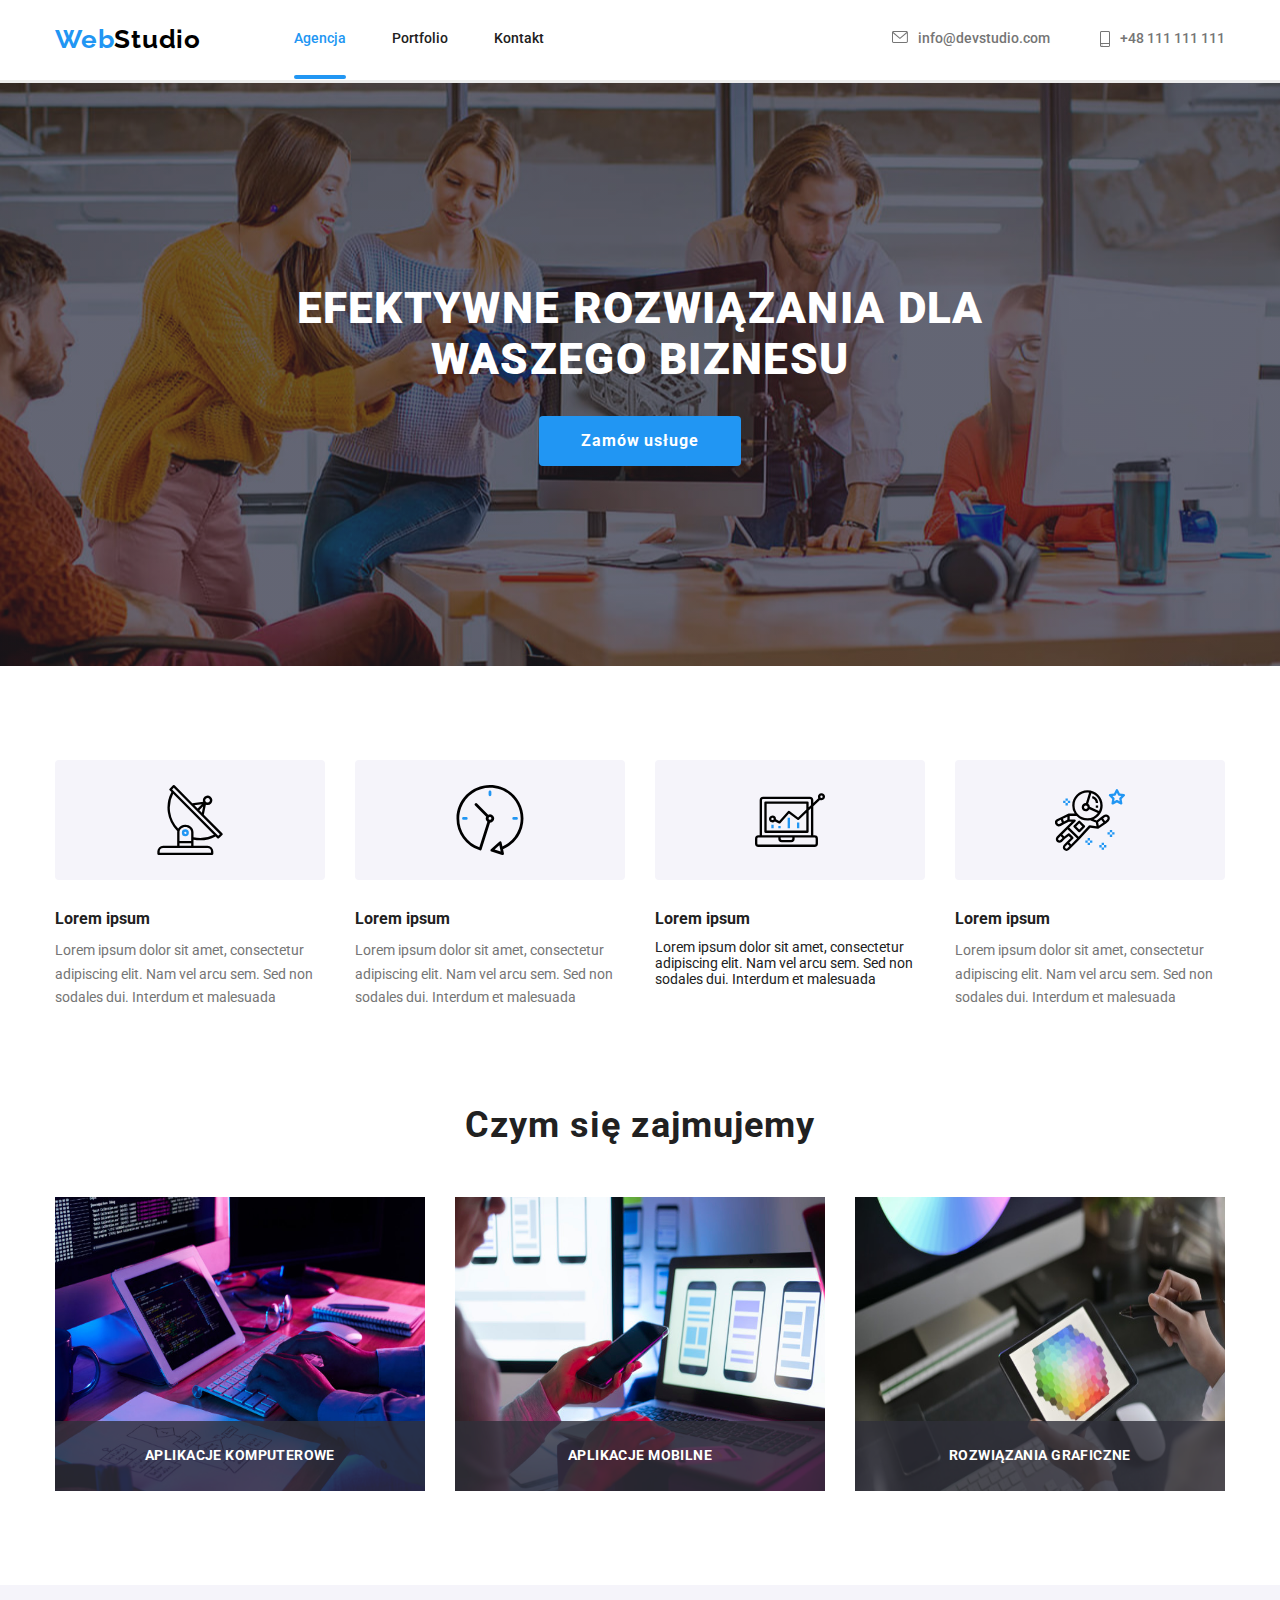
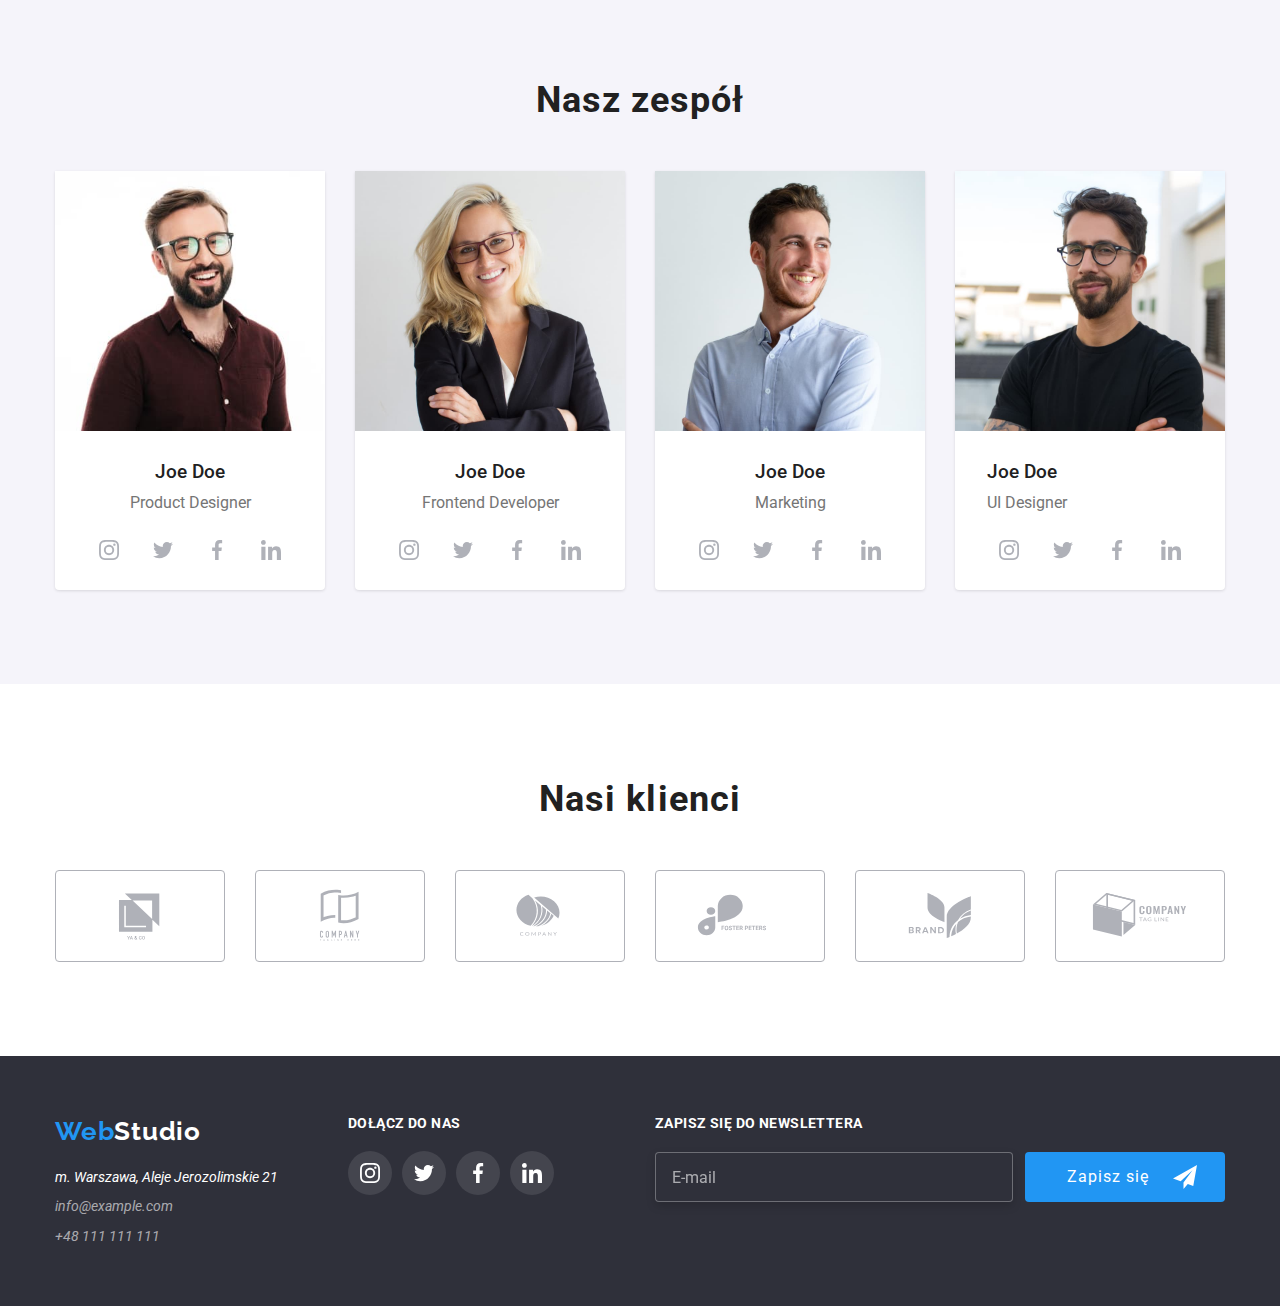
==== commit d585d661: "v1.2" ====
--- a/index.html
+++ b/index.html
@@ -17,17 +17,16 @@
         <!--google fonts END-->
 
         <link href="./css/modern-normalize.css" rel="stylesheet" />
-        <link href="./css/styles.css" rel="stylesheet" />
         <link href="./css/main.min.css" rel="stylesheet" />
     </head>
     <body>
         <header class="page-header">
             <div class="container page-header__wrapper">
                 <!--menu-->
-                <p class="logo">
+                <a href="index.html" class="logo">
                     Web
                     <span class="logo__header">Studio</span>
-                </p>
+                </a>
                 <nav>
                     <!--Menu nav-->
                     <ul class="page-header__nav">
@@ -75,7 +74,7 @@
         <main>
             <section class="section hero">
                 <!--nagłówek z przyciskiem-->
-                <div class="container hero_wrapper">
+                <div class="container hero__wrapper">
                     <h1 class="section-header section-header--hero">
                         Efektywne rozwiązania dla waszego biznesu
                     </h1>
@@ -90,63 +89,63 @@
             </section>
             <section class="section our-strengths">
                 <div class="container">
-                    <ul class="our-strengths_wrapper">
+                    <ul class="our-strengths__wrapper">
                         <!--nasze atrybuty-->
-                        <li class="our-strengths_item">
-                            <div class="our-strengths-icon">
+                        <li class="our-strengths__item">
+                            <div class="our-strengths__icon">
                                 <svg width="70" height="70">
                                     <use
                                         href="./images/icons.svg#icon-antenna"
                                     ></use>
                                 </svg>
                             </div>
-                            <h3 class="our-strengths_header">Lorem ipsum</h3>
+                            <h3 class="our-strengths__header">Lorem ipsum</h3>
+                            <p class="our-strengths__content">
+                                Lorem ipsum dolor sit amet, consectetur
+                                adipiscing elit. Nam vel arcu sem. Sed non
+                                sodales dui. Interdum et malesuada
+                            </p>
+                        </li>
+                        <li class="our-strengths__item">
+                            <div class="our-strengths__icon">
+                                <svg width="70" height="70">
+                                    <use
+                                        href="./images/icons.svg#icon-clock"
+                                    ></use>
+                                </svg>
+                            </div>
+                            <h3 class="our-strengths__header">Lorem ipsum</h3>
+                            <p class="our-strengths__content">
+                                Lorem ipsum dolor sit amet, consectetur
+                                adipiscing elit. Nam vel arcu sem. Sed non
+                                sodales dui. Interdum et malesuada
+                            </p>
+                        </li>
+                        <li class="our-strengths__item">
+                            <div class="our-strengths__icon">
+                                <svg width="70" height="70">
+                                    <use
+                                        href="./images/icons.svg#icon-diagram"
+                                    ></use>
+                                </svg>
+                            </div>
+                            <h3 class="our-strengths__header">Lorem ipsum</h3>
                             <p class="our-strengths_content">
                                 Lorem ipsum dolor sit amet, consectetur
                                 adipiscing elit. Nam vel arcu sem. Sed non
                                 sodales dui. Interdum et malesuada
                             </p>
                         </li>
-                        <li class="our-strengths_item">
-                            <div class="our-strengths-icon">
+                        <li class="our-strengths__item">
+                            <div class="our-strengths__icon">
                                 <svg width="70" height="70">
                                     <use
-                                        href="./images/icons.svg#icon-clock"
-                                    ></use>
-                                </svg>
-                            </div>
-                            <h3 class="our-strengths_header">Lorem ipsum</h3>
-                            <p class="our-strengths_content">
-                                Lorem ipsum dolor sit amet, consectetur
-                                adipiscing elit. Nam vel arcu sem. Sed non
-                                sodales dui. Interdum et malesuada
-                            </p>
-                        </li>
-                        <li class="our-strengths_item">
-                            <div class="our-strengths-icon">
-                                <svg width="70" height="70">
-                                    <use
-                                        href="./images/icons.svg#icon-diagram"
-                                    ></use>
-                                </svg>
-                            </div>
-                            <h3 class="our-strengths_header">Lorem ipsum</h3>
-                            <p class="our-strengths_content">
-                                Lorem ipsum dolor sit amet, consectetur
-                                adipiscing elit. Nam vel arcu sem. Sed non
-                                sodales dui. Interdum et malesuada
-                            </p>
-                        </li>
-                        <li class="our-strengths_item">
-                            <div class="our-strengths-icon">
-                                <svg width="70" height="70">
-                                    <use
                                         href="./images/icons.svg#icon-astronaut"
                                     ></use>
                                 </svg>
                             </div>
-                            <h3 class="our-strengths_header">Lorem ipsum</h3>
-                            <p class="our-strengths_content">
+                            <h3 class="our-strengths__header">Lorem ipsum</h3>
+                            <p class="our-strengths__content">
                                 Lorem ipsum dolor sit amet, consectetur
                                 adipiscing elit. Nam vel arcu sem. Sed non
                                 sodales dui. Interdum et malesuada
@@ -501,7 +500,7 @@
                     <h2 class="section-header">Nasi klienci</h2>
                     <ul class="clients__items">
                         <li>
-                            <div class="clients-icon">
+                            <div class="clients__icon">
                                 <svg width="106" height="60">
                                     <use
                                         href="./images/icons.svg#icon-logo1"
@@ -510,7 +509,7 @@
                             </div>
                         </li>
                         <li>
-                            <div class="clients-icon">
+                            <div class="clients__icon">
                                 <svg width="106" height="60">
                                     <use
                                         href="./images/icons.svg#icon-logo2"
@@ -519,7 +518,7 @@
                             </div>
                         </li>
                         <li>
-                            <div class="clients-icon">
+                            <div class="clients__icon">
                                 <svg width="106" height="60">
                                     <use
                                         href="./images/icons.svg#icon-logo3"
@@ -528,7 +527,7 @@
                             </div>
                         </li>
                         <li>
-                            <div class="clients-icon">
+                            <div class="clients__icon">
                                 <svg width="106" height="60">
                                     <use
                                         href="./images/icons.svg#icon-logo4"
@@ -537,7 +536,7 @@
                             </div>
                         </li>
                         <li>
-                            <div class="clients-icon">
+                            <div class="clients__icon">
                                 <svg width="106" height="60">
                                     <use
                                         href="./images/icons.svg#icon-logo5"
@@ -546,7 +545,7 @@
                             </div>
                         </li>
                         <li>
-                            <div class="clients-icon">
+                            <div class="clients__icon">
                                 <svg width="106" height="60">
                                     <use
                                         href="./images/icons.svg#icon-logo6"
@@ -562,10 +561,10 @@
             <!--stopka-->
             <div class="container page-footer__wrapper">
                 <div>
-                    <p class="logo page-footer__logo">
+                    <a href="index.html" class="logo">
                         Web
                         <span class="logo__footer">Studio</span>
-                    </p>
+                    </a>
                     <address class="page-footer__address">
                         <p class="page-footer__address-primary">
                             m. Warszawa, Aleje Jerozolimskie 21
@@ -661,7 +660,7 @@
                                 class="modal__form-input"
                                 id="input-name"
                             />
-                            <svg width="18px" height="18px" class="modal-icon">
+                            <svg width="18px" height="18px" class="modal__icon">
                                 <use
                                     href="./images/icons.svg#icon-person-black"
                                 ></use>
@@ -675,7 +674,7 @@
                                 class="modal__form-input"
                                 id="input-tel"
                             />
-                            <svg width="18px" height="18px" class="modal-icon">
+                            <svg width="18px" height="18px" class="modal__icon">
                                 <use
                                     href="./images/icons.svg#icon-phone-black"
                                 ></use>
@@ -689,18 +688,18 @@
                                 class="modal__form-input"
                                 id="input-email"
                             />
-                            <svg width="18px" height="18px" class="modal-icon">
+                            <svg width="18px" height="18px" class="modal__icon">
                                 <use
                                     href="./images/icons.svg#icon-email-black"
                                 ></use>
                             </svg>
                         </div>
-                        <label class="modal__form-coments-wrapper">
+                        <label class="modal__form-comments-wrapper">
                             <span>Komentarz</span>
                             <textarea
                                 name="coments"
                                 placeholder="Wprowadź tekst"
-                                class="modal__form-coments"
+                                class="modal__form-comments"
                             ></textarea>
                         </label>
                     </form>
--- a/css/main.min.css
+++ b/css/main.min.css
@@ -1 +1 @@
-:root{--primary-color: #212121;--main-blue: #2196f3;--overlay-blue: #2196f3e5;--button-color: #f5f4fa;--main-black: #000000;--main-white: #ffffff;--main-grey: #757575;--bg-dark: #2f303a;--bg-hero: #2f303a66;--white-grey: #ffffff99;--header-gray: #ececec;--card-border: #eeeeee;--icon-unactive: #afb1b8;--icon-footer-unactive: #ffffff1a;--what-we-do-description: #2f303acc;--form-border-unactive: #21212133;--coments-placeholder: #75757580;--newsletter-input-border: #ffffff4d}*{margin:0;padding:0}body{font-family:"Roboto",sans-serif;color:var(--primary-color);list-style-type:none}.container{width:1200px;margin:0 auto;padding:0 15px}.section{padding:94px 15px}.section-header{text-align:center;font-weight:700;font-size:36px;line-height:1.17;letter-spacing:.03em}.section-header--hero{color:var(--main-white);font-weight:900;font-size:44px;text-transform:uppercase;max-width:696px}.logo{font-family:"Raleway",sans-serif;font-weight:700;font-size:26px;line-height:1.19;letter-spacing:.03em;display:-webkit-box;display:-ms-flexbox;display:flex;color:var(--main-blue)}.logo__header{color:var(--main-black)}.logo__footer{color:var(--main-white)}.button{cursor:pointer;font-family:inherit;background:var(--button-color);text-align:center;font-size:16px;-webkit-transition-property:background-color,color,-webkit-box-shadow;transition-property:background-color,color,-webkit-box-shadow;transition-property:background-color,color,box-shadow;transition-property:background-color,color,box-shadow,-webkit-box-shadow;-webkit-transition-duration:250ms;transition-duration:250ms;-webkit-transition-timing-function:cubic-bezier(0.4, 0, 0.2, 1);transition-timing-function:cubic-bezier(0.4, 0, 0.2, 1)}.button:hover,.button:focus{color:var(--main-white);background-color:var(--main-blue)}.button--hero{font-weight:700;line-height:1.88;width:200px;height:50px;border:none;border-radius:4px}.button--hero:hover,.button--hero:focus{-webkit-box-shadow:0px 4px 4px rgba(0,0,0,.15);box-shadow:0px 4px 4px rgba(0,0,0,.15)}.button--newsletter{width:200px;height:50px;line-height:1.88;letter-spacing:.06em;color:var(--main-white);background:var(--main-blue);border:none;border-radius:4px;display:-webkit-box;display:-ms-flexbox;display:flex;-webkit-box-align:center;-ms-flex-align:center;align-items:center;gap:24px;padding:0 28px 0 42px}.button--newsletter:hover,.button--newsletter:focus{-webkit-box-shadow:0px 4px 4px rgba(0,0,0,.15);box-shadow:0px 4px 4px rgba(0,0,0,.15)}.button--portfolio{font-weight:500;line-height:1.62;padding:6px 22px;border:none;border-radius:4px}.button--portfolio:hover,.button--portfolio:focus{-webkit-box-shadow:0px 3px 1px rgba(0,0,0,.1),0px 1px 2px rgba(0,0,0,.08),0px 2px 2px rgba(0,0,0,.12);box-shadow:0px 3px 1px rgba(0,0,0,.1),0px 1px 2px rgba(0,0,0,.08),0px 2px 2px rgba(0,0,0,.12)}.button--form{display:-webkit-box;display:-ms-flexbox;display:flex;width:200px;height:50px;color:var(--main-white);background-color:var(--main-blue);-webkit-box-pack:center;-ms-flex-pack:center;justify-content:center;-webkit-box-align:center;-ms-flex-align:center;align-items:center;border-radius:4px;border:none;line-height:1.875;margin:auto;-webkit-transition-property:-webkit-box-shadow;transition-property:-webkit-box-shadow;transition-property:box-shadow;transition-property:box-shadow, -webkit-box-shadow;-webkit-transition-duration:250ms;transition-duration:250ms;-webkit-transition-timing-function:cubic-bezier(0.4, 0, 0.2, 1);transition-timing-function:cubic-bezier(0.4, 0, 0.2, 1)}.button--form:hover{-webkit-box-shadow:0px 4px 4px rgba(0,0,0,.15);box-shadow:0px 4px 4px rgba(0,0,0,.15)}.our-strengths-icon{display:-webkit-box;display:-ms-flexbox;display:flex;background:var(--button-color);border-radius:4px;width:270px;height:120px;-webkit-box-align:center;-ms-flex-align:center;align-items:center;-webkit-box-pack:center;-ms-flex-pack:center;justify-content:center}.media-icon{width:44px;height:44px;border-radius:50%;display:-webkit-box;display:-ms-flexbox;display:flex;-webkit-box-align:center;-ms-flex-align:center;align-items:center;-webkit-box-pack:center;-ms-flex-pack:center;justify-content:center;-webkit-transition-duration:250ms;transition-duration:250ms;-webkit-transition-timing-function:cubic-bezier(0.4, 0, 0.2, 1);transition-timing-function:cubic-bezier(0.4, 0, 0.2, 1)}.media-icon--team{fill:var(--icon-unactive);-webkit-transition-property:fill,background-color;transition-property:fill,background-color}.media-icon--team:hover,.media-icon--team:focus{background-color:var(--main-blue);fill:var(--main-white);cursor:pointer}.media-icon--footer{background-color:var(--icon-footer-unactive);fill:var(--main-white);-webkit-transition-property:background-color;transition-property:background-color}.media-icon:hover,.media-icon:focus{background-color:var(--main-blue);fill:var(--main-white);cursor:pointer}.clients-icon{display:-webkit-box;display:-ms-flexbox;display:flex;border:solid 1px var(--icon-unactive);border-radius:4px;fill:var(--icon-unactive);width:170px;height:92px;-webkit-box-align:center;-ms-flex-align:center;align-items:center;-webkit-box-pack:center;-ms-flex-pack:center;justify-content:center;-webkit-transition-property:fill;transition-property:fill;-webkit-transition-duration:250ms;transition-duration:250ms;-webkit-transition-timing-function:cubic-bezier(0.4, 0, 0.2, 1);transition-timing-function:cubic-bezier(0.4, 0, 0.2, 1)}.clients-icon:hover,.clients-icon:focus{fill:var(--main-blue);border:1px solid var(--main-blue);cursor:pointer}.modal-icon{position:absolute;top:50%;-webkit-transform:translateY(-50%);transform:translateY(-50%);left:12px;-webkit-transition-property:fill;transition-property:fill;-webkit-transition-duration:250ms;transition-duration:250ms;-webkit-transition-timing-function:cubic-bezier(0.4, 0, 0.2, 1);transition-timing-function:cubic-bezier(0.4, 0, 0.2, 1)}.page-header{border-bottom:solid var(--header-gray);padding-top:24px;padding-bottom:25px;font-weight:500;font-size:14px;line-height:1.14;color:var(--main-grey);fill:var(--main-grey)}.page-header__wrapper{display:-webkit-box;display:-ms-flexbox;display:flex;gap:93px;-webkit-box-align:center;-ms-flex-align:center;align-items:center}.page-header__nav{color:var(--primary-color);gap:0 46px;list-style:none;display:-webkit-box;display:-ms-flexbox;display:flex;-webkit-box-pack:justify;-ms-flex-pack:justify;justify-content:space-between;-webkit-box-align:center;-ms-flex-align:center;align-items:center}.page-header__nav-item{text-decoration:none;color:inherit;-webkit-transition-property:color,fill;transition-property:color,fill;-webkit-transition-duration:250ms;transition-duration:250ms;-webkit-transition-timing-function:cubic-bezier(0.4, 0, 0.2, 1);transition-timing-function:cubic-bezier(0.4, 0, 0.2, 1)}.page-header__nav-item:hover,.page-header__nav-item:focus{color:var(--main-blue);fill:var(--main-blue)}.page-header__contacts{display:-webkit-box;display:-ms-flexbox;display:flex;gap:0 50px;margin-left:auto}.page-header__contacts-item{text-decoration:none;color:inherit;display:-webkit-box;display:-ms-flexbox;display:flex;gap:10px;display:flex;text-decoration:none;color:inherit;-webkit-transition-property:color,fill;transition-property:color,fill;-webkit-transition-duration:250ms;transition-duration:250ms;-webkit-transition-timing-function:cubic-bezier(0.4, 0, 0.2, 1);transition-timing-function:cubic-bezier(0.4, 0, 0.2, 1)}.page-header__contacts-item:hover,.page-header__contacts-item:focus{color:var(--main-blue);fill:var(--main-blue)}.current-page{position:relative;color:var(--main-blue)}.current-page::after{content:"";display:-webkit-box;display:-ms-flexbox;display:flex;-webkit-box-pack:center;-ms-flex-pack:center;justify-content:center;position:absolute;top:45px;width:100%;height:4px;border-radius:2px;background-color:var(--main-blue)}.page-footer{padding:60px 0;background-color:var(--bg-dark)}.page-footer__wrapper{display:-webkit-box;display:-ms-flexbox;display:flex;gap:70px}.page-footer__address{font-size:14px;line-height:1.46;margin-top:20px}.page-footer__address-primary{color:var(--main-white)}.page-footer__address-secondary{color:var(--white-grey);margin-top:9px}.page-footer__join-header{font-weight:700;font-size:14px;line-height:1.1;letter-spacing:.03em;text-transform:uppercase;color:var(--main-white);margin-bottom:20px}.page-footer__join-icons{width:206px;display:-webkit-box;display:-ms-flexbox;display:flex;-webkit-box-pack:justify;-ms-flex-pack:justify;justify-content:space-between}.page-footer__newsletter{display:-webkit-box;display:-ms-flexbox;display:flex;-webkit-box-orient:vertical;-webkit-box-direction:normal;-ms-flex-direction:column;flex-direction:column;gap:20px;-webkit-box-align:start;-ms-flex-align:start;align-items:flex-start;margin-left:auto}.page-footer__newsletter-header{font-weight:700;font-size:14px;line-height:1.14;letter-spacing:.03em;text-transform:uppercase;color:var(--main-white)}.page-footer__newsletter-wrapper{display:-webkit-box;display:-ms-flexbox;display:flex;gap:12px}.page-footer__newsletter-input{width:358px;height:50px;border:1px solid var(--newsletter-input-border);-webkit-filter:drop-shadow(0px 4px 4px rgba(0, 0, 0, 0.15));filter:drop-shadow(0px 4px 4px rgba(0, 0, 0, 0.15));border-radius:4px;outline:none;background-color:var(--bg-dark);padding:0 16px;color:var(--main-white)}.page-footer__newsletter-input::-webkit-input-placeholder{font-size:16px;line-height:1.25;color:var(--white-grey)}.page-footer__newsletter-input::-moz-placeholder{font-size:16px;line-height:1.25;color:var(--white-grey)}.page-footer__newsletter-input:-ms-input-placeholder{font-size:16px;line-height:1.25;color:var(--white-grey)}.page-footer__newsletter-input::-ms-input-placeholder{font-size:16px;line-height:1.25;color:var(--white-grey)}.page-footer__newsletter-input::placeholder{font-size:16px;line-height:1.25;color:var(--white-grey)}.hero{padding:200px 0;background-color:var(--bg-dark);background-image:-webkit-gradient(linear, left top, left bottom, from(var(--bg-hero)), to(var(--bg-hero))),url(../images/hero-section-bg.jpg);background-image:linear-gradient(var(--bg-hero), var(--bg-hero)),url(../images/hero-section-bg.jpg);background-position:center;background-repeat:no-repeat}.hero_wrapper{display:-webkit-box;display:-ms-flexbox;display:flex;-webkit-box-orient:vertical;-webkit-box-direction:normal;-ms-flex-direction:column;flex-direction:column;-webkit-box-align:center;-ms-flex-align:center;align-items:center;gap:30px}.our-strengths{font-size:14px;padding-bottom:0px}.our-strengths_wrapper{display:-webkit-box;display:-ms-flexbox;display:flex;gap:0 30px;list-style-type:none}.our-strengths_item{max-width:270px}.our-strengths_header{font-weight:700;line-height:1.14;margin:30px 0 10px}.our-strengths_content{color:var(--main-grey);line-height:1.71}.what-we-do{display:-webkit-box;display:-ms-flexbox;display:flex;-webkit-box-orient:vertical;-webkit-box-direction:normal;-ms-flex-direction:column;flex-direction:column;-webkit-box-align:center;-ms-flex-align:center;align-items:center;gap:50px}.what-we-do__wrapper{display:-webkit-box;display:-ms-flexbox;display:flex;gap:30px;list-style:none}.what-we-do__item{position:relative;display:-webkit-box;display:-ms-flexbox;display:flex}.what-we-do__description{display:-webkit-box;display:-ms-flexbox;display:flex;position:absolute;bottom:0;width:100%;height:70px;font-weight:700;font-size:14px;line-height:1.14;letter-spacing:.03em;text-transform:uppercase;-webkit-box-pack:center;-ms-flex-pack:center;justify-content:center;-webkit-box-align:center;-ms-flex-align:center;align-items:center;color:var(--main-white);background-color:var(--what-we-do-description)}.team{background-color:var(--button-color)}.team__wrapper{display:-webkit-box;display:-ms-flexbox;display:flex;-webkit-box-orient:vertical;-webkit-box-direction:normal;-ms-flex-direction:column;flex-direction:column;-webkit-box-align:center;-ms-flex-align:center;align-items:center;gap:50px}.team__cards{display:-webkit-box;display:-ms-flexbox;display:flex;gap:30px;list-style:none}.team__cards-item{display:-webkit-box;display:-ms-flexbox;display:flex;-webkit-box-orient:vertical;-webkit-box-direction:normal;-ms-flex-direction:column;flex-direction:column;-webkit-box-align:center;-ms-flex-align:center;align-items:center;gap:30px;padding-bottom:18px;font-size:16px;line-height:1.19;background-color:var(--main-white);border-radius:0px 0px 4px 4px;-webkit-box-shadow:0px 2px 1px 0px rgba(0,0,0,.2);box-shadow:0px 2px 1px 0px rgba(0,0,0,.2);-webkit-box-shadow:0px 1px 1px 0px rgba(0,0,0,.1411764706);box-shadow:0px 1px 1px 0px rgba(0,0,0,.1411764706);-webkit-box-shadow:0px 1px 3px 0px rgba(0,0,0,.1215686275);box-shadow:0px 1px 3px 0px rgba(0,0,0,.1215686275)}.team__cards-description{display:-webkit-box;display:-ms-flexbox;display:flex;-webkit-box-orient:vertical;-webkit-box-direction:normal;-ms-flex-direction:column;flex-direction:column;-webkit-box-align:center;-ms-flex-align:center;align-items:center}.team__cards-header{font-weight:500}.team__cards-content{color:var(--main-grey);margin:10px 0 16px}.team__icons-wrapper{display:-webkit-box;display:-ms-flexbox;display:flex;gap:10px;-webkit-box-pack:justify;-ms-flex-pack:justify;justify-content:space-between}.clients{display:-webkit-box;display:-ms-flexbox;display:flex;-webkit-box-orient:vertical;-webkit-box-direction:normal;-ms-flex-direction:column;flex-direction:column;-webkit-box-align:center;-ms-flex-align:center;align-items:center;gap:50px}.clients__items{display:-webkit-box;display:-ms-flexbox;display:flex;gap:30px;list-style:none}.backdrop{display:-webkit-box;display:-ms-flexbox;display:flex;position:fixed;top:0;left:0;bottom:0;right:0;z-index:1;background-color:rgba(0,0,0,.2);-webkit-transition:visibility 250ms cubic-bezier(0.4, 0, 0.2, 1),opacity 250ms cubic-bezier(0.4, 0, 0.2, 1);transition:visibility 250ms cubic-bezier(0.4, 0, 0.2, 1),opacity 250ms cubic-bezier(0.4, 0, 0.2, 1)}.modal{display:-webkit-box;display:-ms-flexbox;display:flex;-webkit-box-orient:vertical;-webkit-box-direction:normal;-ms-flex-direction:column;flex-direction:column;position:relative;max-width:528px;-webkit-box-shadow:0px 1px 3px rgba(0,0,0,.12),0px 1px 1px rgba(0,0,0,.14),0px 2px 1px rgba(0,0,0,.2);box-shadow:0px 1px 3px rgba(0,0,0,.12),0px 1px 1px rgba(0,0,0,.14),0px 2px 1px rgba(0,0,0,.2);border-radius:4px;background-color:var(--main-white);margin:auto;padding:40px}.modal__button{display:-webkit-box;display:-ms-flexbox;display:flex;width:30px;height:30px;border:1px solid rgba(0,0,0,.1);border-radius:50%;background-color:rgba(0,0,0,0);-webkit-box-align:center;-ms-flex-align:center;align-items:center;-webkit-box-pack:center;-ms-flex-pack:center;justify-content:center;outline:none;cursor:pointer;position:absolute;top:8px;right:8px}.modal__header{text-align:center;font-weight:700;font-size:20px;line-height:1.17;margin-bottom:12px}.modal__form{font-size:12px;line-height:1.17;color:var(--main-grey);display:-webkit-box;display:-ms-flexbox;display:flex;-webkit-box-orient:vertical;-webkit-box-direction:normal;-ms-flex-direction:column;flex-direction:column;margin-bottom:20px}.modal__form-item{display:-webkit-box;display:-ms-flexbox;display:flex;-webkit-box-orient:vertical;-webkit-box-direction:normal;-ms-flex-direction:column;flex-direction:column;position:relative;width:100%;margin:4px 0 10px}.modal__form-input{width:100%;height:40px;border:1px solid var(--form-border-unactive);border-radius:4px;padding:0 12px 0 42px;outline:none;-webkit-transition-property:fill,border-color;transition-property:fill,border-color;-webkit-transition-duration:250ms;transition-duration:250ms;-webkit-transition-timing-function:cubic-bezier(0.4, 0, 0.2, 1);transition-timing-function:cubic-bezier(0.4, 0, 0.2, 1)}.modal__form-input:focus{border-color:var(--main-blue)}.modal__form-input:focus+.modal-icon{fill:var(--main-blue)}.modal__form-coments-wrapper{display:-webkit-box;display:-ms-flexbox;display:flex;-webkit-box-orient:vertical;-webkit-box-direction:normal;-ms-flex-direction:column;flex-direction:column;gap:4px}.modal__form-coments{height:120px;width:100%;resize:none;border:1px solid var(--form-border-unactive);border-radius:4px;padding:12px 16px;outline:none;-webkit-transition-property:border-color;transition-property:border-color;-webkit-transition-duration:250ms;transition-duration:250ms;-webkit-transition-timing-function:cubic-bezier(0.4, 0, 0.2, 1);transition-timing-function:cubic-bezier(0.4, 0, 0.2, 1)}.modal__form-coments::-webkit-input-placeholder{color:var(--coments-placeholder)}.modal__form-coments::-moz-placeholder{color:var(--coments-placeholder)}.modal__form-coments:-ms-input-placeholder{color:var(--coments-placeholder)}.modal__form-coments::-ms-input-placeholder{color:var(--coments-placeholder)}.modal__form-coments::placeholder{color:var(--coments-placeholder)}.modal__form-coments:focus{border-color:var(--main-blue)}.modal__accept{display:-webkit-box;display:-ms-flexbox;display:flex;margin-bottom:30px;font-size:14px;line-height:1.71;letter-spacing:.03em;-webkit-box-pack:center;-ms-flex-pack:center;justify-content:center;gap:7px}.modal__checkbox-wrapper{position:relative;-webkit-user-select:none;-moz-user-select:none;-ms-user-select:none;user-select:none}.modal__checkbox{position:absolute;opacity:0;cursor:pointer;z-index:1;width:16px;height:15px}.modal__checkmark-checked{position:absolute;bottom:0;left:0;display:none}.modal__checkbox:checked~.modal__checkmark-checked{display:block}.modal__link,.modal__link:visited{color:var(--main-blue)}.is-hidden{pointer-events:none;visibility:hidden;opacity:0}.portfolio{display:-webkit-box;display:-ms-flexbox;display:flex;-webkit-box-orient:vertical;-webkit-box-direction:normal;-ms-flex-direction:column;flex-direction:column;-webkit-box-align:center;-ms-flex-align:center;align-items:center}.portfolio__nav{display:-webkit-box;display:-ms-flexbox;display:flex;list-style:none;gap:8px}.portfolio__projects{display:-webkit-box;display:-ms-flexbox;display:flex;-ms-flex-wrap:wrap;flex-wrap:wrap;margin-top:50px;gap:30px}.portfolio__projects-item{display:-webkit-box;display:-ms-flexbox;display:flex;-webkit-box-orient:vertical;-webkit-box-direction:normal;-ms-flex-direction:column;flex-direction:column;-webkit-transition-property:-webkit-box-shadow;transition-property:-webkit-box-shadow;transition-property:box-shadow;transition-property:box-shadow, -webkit-box-shadow;-webkit-transition-duration:250ms;transition-duration:250ms;-webkit-transition-timing-function:cubic-bezier(0.4, 0, 0.2, 1);transition-timing-function:cubic-bezier(0.4, 0, 0.2, 1)}.portfolio__projects-item:hover{-webkit-box-shadow:1px 4px 6px 0px rgba(0,0,0,.1607843137);box-shadow:1px 4px 6px 0px rgba(0,0,0,.1607843137);-webkit-box-shadow:0px 4px 4px 0px rgba(0,0,0,.0588235294);box-shadow:0px 4px 4px 0px rgba(0,0,0,.0588235294);-webkit-box-shadow:0px 1px 1px 0px rgba(0,0,0,.1215686275);box-shadow:0px 1px 1px 0px rgba(0,0,0,.1215686275)}.portfolio__projects-item:hover .portfolio__overaly-item{-webkit-transform:translateY(0);transform:translateY(0);-webkit-transition:-webkit-transform 250ms cubic-bezier(0.4, 0, 0.2, 1);transition:-webkit-transform 250ms cubic-bezier(0.4, 0, 0.2, 1);transition:transform 250ms cubic-bezier(0.4, 0, 0.2, 1);transition:transform 250ms cubic-bezier(0.4, 0, 0.2, 1), -webkit-transform 250ms cubic-bezier(0.4, 0, 0.2, 1)}.portfolio__overaly{position:relative;overflow:hidden;width:370px;height:294px}.portfolio__overaly-item{position:absolute;top:0;left:0;width:100%;height:100%;-webkit-transform:translateY(101%);transform:translateY(101%);background-color:var(--overlay-blue);padding:49px 45px 49px 24px;-webkit-box-align:center;-ms-flex-align:center;align-items:center}.portfolio__overaly-description{width:301px;font-size:18px;line-height:28px;letter-spacing:.03em;text-align:left;color:var(--main-white)}.portfolio__card-description{padding:20px 24px;border-color:var(--card-border);border-style:none solid solid;border-width:1px}.portfolio__card-header{font-weight:700;font-size:18px;line-height:2;margin-bottom:4px}.portfolio__card-content{color:var(--main-grey);font-size:16px;line-height:1.88}/*# sourceMappingURL=main.min.css.map */+:root{--primary-color: #212121;--main-blue: #2196f3;--overlay-blue: #2196f3e5;--button-color: #f5f4fa;--main-black: #000000;--main-white: #ffffff;--main-grey: #757575;--bg-dark: #2f303a;--bg-hero: #2f303a66;--white-grey: #ffffff99;--header-gray: #ececec;--card-border: #eeeeee;--icon-unactive: #afb1b8;--icon-footer-unactive: #ffffff1a;--what-we-do-description: #2f303acc;--form-border-unactive: #21212133;--coments-placeholder: #75757580;--newsletter-input-border: #ffffff4d}*{margin:0;padding:0}body{font-family:"Roboto",sans-serif;color:var(--primary-color);list-style-type:none}.container{width:1200px;margin:0 auto;padding:0 15px}.section{padding:94px 15px}.section-header{text-align:center;font-weight:700;font-size:36px;line-height:1.17;letter-spacing:.03em}.section-header--hero{color:var(--main-white);font-weight:900;font-size:44px;text-transform:uppercase;max-width:696px}.logo{font-family:"Raleway",sans-serif;font-weight:700;font-size:26px;line-height:1.19;letter-spacing:.03em;display:-webkit-box;display:-ms-flexbox;display:flex;color:var(--main-blue);text-decoration:none}.logo__header{color:var(--main-black)}.logo__footer{color:var(--main-white)}.button{cursor:pointer;font-family:inherit;background:var(--button-color);text-align:center;font-size:16px;-webkit-transition-property:background-color,color,-webkit-box-shadow;transition-property:background-color,color,-webkit-box-shadow;transition-property:background-color,color,box-shadow;transition-property:background-color,color,box-shadow,-webkit-box-shadow;-webkit-transition-duration:250ms;transition-duration:250ms;-webkit-transition-timing-function:cubic-bezier(0.4, 0, 0.2, 1);transition-timing-function:cubic-bezier(0.4, 0, 0.2, 1)}.button:hover,.button:focus{color:var(--main-white);background-color:var(--main-blue)}.button--hero{font-weight:700;line-height:1.88;padding:10px 41.5px;border:none;border-radius:4px;letter-spacing:.06em;color:var(--main-white);background-color:var(--main-blue)}.button--hero:hover,.button--hero:focus{-webkit-box-shadow:0px 4px 4px rgba(0,0,0,.15);box-shadow:0px 4px 4px rgba(0,0,0,.15)}.button--newsletter{width:200px;height:50px;line-height:1.88;letter-spacing:.06em;color:var(--main-white);background:var(--main-blue);border:none;border-radius:4px;display:-webkit-box;display:-ms-flexbox;display:flex;-webkit-box-align:center;-ms-flex-align:center;align-items:center;gap:24px;padding:0 28px 0 42px}.button--newsletter:hover,.button--newsletter:focus{-webkit-box-shadow:0px 4px 4px rgba(0,0,0,.15);box-shadow:0px 4px 4px rgba(0,0,0,.15)}.button--portfolio{font-weight:500;line-height:1.62;padding:6px 22px;border:none;border-radius:4px}.button--portfolio:hover,.button--portfolio:focus{-webkit-box-shadow:0px 3px 1px rgba(0,0,0,.1),0px 1px 2px rgba(0,0,0,.08),0px 2px 2px rgba(0,0,0,.12);box-shadow:0px 3px 1px rgba(0,0,0,.1),0px 1px 2px rgba(0,0,0,.08),0px 2px 2px rgba(0,0,0,.12)}.button--form{display:-webkit-box;display:-ms-flexbox;display:flex;width:200px;height:50px;color:var(--main-white);background-color:var(--main-blue);-webkit-box-pack:center;-ms-flex-pack:center;justify-content:center;-webkit-box-align:center;-ms-flex-align:center;align-items:center;border-radius:4px;border:none;line-height:1.875;margin:auto;-webkit-transition-property:-webkit-box-shadow;transition-property:-webkit-box-shadow;transition-property:box-shadow;transition-property:box-shadow, -webkit-box-shadow;-webkit-transition-duration:250ms;transition-duration:250ms;-webkit-transition-timing-function:cubic-bezier(0.4, 0, 0.2, 1);transition-timing-function:cubic-bezier(0.4, 0, 0.2, 1)}.button--form:hover{-webkit-box-shadow:0px 4px 4px rgba(0,0,0,.15);box-shadow:0px 4px 4px rgba(0,0,0,.15)}.media-icon{width:44px;height:44px;border-radius:50%;display:-webkit-box;display:-ms-flexbox;display:flex;-webkit-box-align:center;-ms-flex-align:center;align-items:center;-webkit-box-pack:center;-ms-flex-pack:center;justify-content:center;-webkit-transition-duration:250ms;transition-duration:250ms;-webkit-transition-timing-function:cubic-bezier(0.4, 0, 0.2, 1);transition-timing-function:cubic-bezier(0.4, 0, 0.2, 1)}.media-icon--team{fill:var(--icon-unactive);-webkit-transition-property:fill,background-color;transition-property:fill,background-color}.media-icon--team:hover,.media-icon--team:focus{background-color:var(--main-blue);fill:var(--main-white);cursor:pointer}.media-icon--footer{background-color:var(--icon-footer-unactive);fill:var(--main-white);-webkit-transition-property:background-color;transition-property:background-color}.media-icon:hover,.media-icon:focus{background-color:var(--main-blue);fill:var(--main-white);cursor:pointer}.page-header{border-bottom:solid var(--header-gray);padding-top:24px;padding-bottom:25px;font-weight:500;font-size:14px;line-height:1.14;color:var(--main-grey);fill:var(--main-grey)}.page-header__wrapper{display:-webkit-box;display:-ms-flexbox;display:flex;gap:93px;-webkit-box-align:center;-ms-flex-align:center;align-items:center}.page-header__nav{color:var(--primary-color);gap:0 46px;list-style:none;display:-webkit-box;display:-ms-flexbox;display:flex;-webkit-box-pack:justify;-ms-flex-pack:justify;justify-content:space-between;-webkit-box-align:center;-ms-flex-align:center;align-items:center}.page-header__nav-item{text-decoration:none;color:inherit;-webkit-transition-property:color,fill;transition-property:color,fill;-webkit-transition-duration:250ms;transition-duration:250ms;-webkit-transition-timing-function:cubic-bezier(0.4, 0, 0.2, 1);transition-timing-function:cubic-bezier(0.4, 0, 0.2, 1)}.page-header__nav-item:hover,.page-header__nav-item:focus{color:var(--main-blue);fill:var(--main-blue)}.page-header__contacts{display:-webkit-box;display:-ms-flexbox;display:flex;gap:0 50px;margin-left:auto}.page-header__contacts-item{text-decoration:none;color:inherit;display:-webkit-box;display:-ms-flexbox;display:flex;gap:10px;display:flex;text-decoration:none;color:inherit;-webkit-transition-property:color,fill;transition-property:color,fill;-webkit-transition-duration:250ms;transition-duration:250ms;-webkit-transition-timing-function:cubic-bezier(0.4, 0, 0.2, 1);transition-timing-function:cubic-bezier(0.4, 0, 0.2, 1)}.page-header__contacts-item:hover,.page-header__contacts-item:focus{color:var(--main-blue);fill:var(--main-blue)}.current-page{position:relative;color:var(--main-blue)}.current-page::after{content:"";display:-webkit-box;display:-ms-flexbox;display:flex;-webkit-box-pack:center;-ms-flex-pack:center;justify-content:center;position:absolute;top:45px;width:100%;height:4px;border-radius:2px;background-color:var(--main-blue)}.page-footer{padding:60px 0;background-color:var(--bg-dark)}.page-footer__wrapper{display:-webkit-box;display:-ms-flexbox;display:flex;gap:70px}.page-footer__address{font-size:14px;line-height:1.46;margin-top:20px}.page-footer__address-primary{color:var(--main-white)}.page-footer__address-secondary{color:var(--white-grey);margin-top:9px}.page-footer__join-header{font-weight:700;font-size:14px;line-height:1.1;letter-spacing:.03em;text-transform:uppercase;color:var(--main-white);margin-bottom:20px}.page-footer__join-icons{width:206px;display:-webkit-box;display:-ms-flexbox;display:flex;-webkit-box-pack:justify;-ms-flex-pack:justify;justify-content:space-between}.page-footer__newsletter{display:-webkit-box;display:-ms-flexbox;display:flex;-webkit-box-orient:vertical;-webkit-box-direction:normal;-ms-flex-direction:column;flex-direction:column;gap:20px;-webkit-box-align:start;-ms-flex-align:start;align-items:flex-start;margin-left:auto}.page-footer__newsletter-header{font-weight:700;font-size:14px;line-height:1.14;letter-spacing:.03em;text-transform:uppercase;color:var(--main-white)}.page-footer__newsletter-wrapper{display:-webkit-box;display:-ms-flexbox;display:flex;gap:12px}.page-footer__newsletter-input{width:358px;height:50px;border:1px solid var(--newsletter-input-border);-webkit-filter:drop-shadow(0px 4px 4px rgba(0, 0, 0, 0.15));filter:drop-shadow(0px 4px 4px rgba(0, 0, 0, 0.15));border-radius:4px;outline:none;background-color:var(--bg-dark);padding:0 16px;color:var(--main-white)}.page-footer__newsletter-input::-webkit-input-placeholder{font-size:16px;line-height:1.25;color:var(--white-grey)}.page-footer__newsletter-input::-moz-placeholder{font-size:16px;line-height:1.25;color:var(--white-grey)}.page-footer__newsletter-input:-ms-input-placeholder{font-size:16px;line-height:1.25;color:var(--white-grey)}.page-footer__newsletter-input::-ms-input-placeholder{font-size:16px;line-height:1.25;color:var(--white-grey)}.page-footer__newsletter-input::placeholder{font-size:16px;line-height:1.25;color:var(--white-grey)}.hero{padding:200px 0;background-color:var(--bg-dark);background-image:-webkit-gradient(linear, left top, left bottom, from(var(--bg-hero)), to(var(--bg-hero))),url(../images/hero-section-bg.jpg);background-image:linear-gradient(var(--bg-hero), var(--bg-hero)),url(../images/hero-section-bg.jpg);background-position:center;background-repeat:no-repeat}.hero__wrapper{display:-webkit-box;display:-ms-flexbox;display:flex;-webkit-box-orient:vertical;-webkit-box-direction:normal;-ms-flex-direction:column;flex-direction:column;-webkit-box-align:center;-ms-flex-align:center;align-items:center;gap:30px}.our-strengths{font-size:14px;padding-bottom:0px}.our-strengths__wrapper{display:-webkit-box;display:-ms-flexbox;display:flex;gap:0 30px;list-style-type:none}.our-strengths__item{max-width:270px}.our-strengths__header{font-weight:700;line-height:1.14;margin:30px 0 10px}.our-strengths__content{color:var(--main-grey);line-height:1.71}.our-strengths__icon{display:-webkit-box;display:-ms-flexbox;display:flex;background:var(--button-color);border-radius:4px;width:270px;height:120px;-webkit-box-align:center;-ms-flex-align:center;align-items:center;-webkit-box-pack:center;-ms-flex-pack:center;justify-content:center}.what-we-do{display:-webkit-box;display:-ms-flexbox;display:flex;-webkit-box-orient:vertical;-webkit-box-direction:normal;-ms-flex-direction:column;flex-direction:column;-webkit-box-align:center;-ms-flex-align:center;align-items:center;gap:50px}.what-we-do__wrapper{display:-webkit-box;display:-ms-flexbox;display:flex;gap:30px;list-style:none}.what-we-do__item{position:relative;display:-webkit-box;display:-ms-flexbox;display:flex}.what-we-do__description{display:-webkit-box;display:-ms-flexbox;display:flex;position:absolute;bottom:0;width:100%;padding:27px 0;font-weight:700;font-size:14px;line-height:1.14;letter-spacing:.03em;text-transform:uppercase;-webkit-box-pack:center;-ms-flex-pack:center;justify-content:center;-webkit-box-align:center;-ms-flex-align:center;align-items:center;color:var(--main-white);background-color:var(--what-we-do-description)}.team{background-color:var(--button-color)}.team__wrapper{display:-webkit-box;display:-ms-flexbox;display:flex;-webkit-box-orient:vertical;-webkit-box-direction:normal;-ms-flex-direction:column;flex-direction:column;-webkit-box-align:center;-ms-flex-align:center;align-items:center;gap:50px}.team__cards{display:-webkit-box;display:-ms-flexbox;display:flex;gap:30px;list-style:none}.team__cards-item{display:-webkit-box;display:-ms-flexbox;display:flex;-webkit-box-orient:vertical;-webkit-box-direction:normal;-ms-flex-direction:column;flex-direction:column;-webkit-box-align:center;-ms-flex-align:center;align-items:center;gap:30px;padding-bottom:18px;font-size:16px;line-height:1.19;background-color:var(--main-white);border-radius:0px 0px 4px 4px;-webkit-box-shadow:0px 2px 1px 0px rgba(0,0,0,.2);box-shadow:0px 2px 1px 0px rgba(0,0,0,.2);-webkit-box-shadow:0px 1px 1px 0px rgba(0,0,0,.1411764706);box-shadow:0px 1px 1px 0px rgba(0,0,0,.1411764706);-webkit-box-shadow:0px 1px 3px 0px rgba(0,0,0,.1215686275);box-shadow:0px 1px 3px 0px rgba(0,0,0,.1215686275)}.team__cards-description{display:-webkit-box;display:-ms-flexbox;display:flex;-webkit-box-orient:vertical;-webkit-box-direction:normal;-ms-flex-direction:column;flex-direction:column;-webkit-box-align:center;-ms-flex-align:center;align-items:center}.team__cards-header{font-weight:500}.team__cards-content{color:var(--main-grey);margin:10px 0 16px}.team__icons-wrapper{display:-webkit-box;display:-ms-flexbox;display:flex;gap:10px;-webkit-box-pack:justify;-ms-flex-pack:justify;justify-content:space-between}.clients{display:-webkit-box;display:-ms-flexbox;display:flex;-webkit-box-orient:vertical;-webkit-box-direction:normal;-ms-flex-direction:column;flex-direction:column;-webkit-box-align:center;-ms-flex-align:center;align-items:center;gap:50px}.clients__items{display:-webkit-box;display:-ms-flexbox;display:flex;gap:30px;list-style:none}.clients__icon{display:-webkit-box;display:-ms-flexbox;display:flex;border:solid 1px var(--icon-unactive);border-radius:4px;fill:var(--icon-unactive);width:170px;height:92px;-webkit-box-align:center;-ms-flex-align:center;align-items:center;-webkit-box-pack:center;-ms-flex-pack:center;justify-content:center;-webkit-transition-property:fill;transition-property:fill;-webkit-transition-duration:250ms;transition-duration:250ms;-webkit-transition-timing-function:cubic-bezier(0.4, 0, 0.2, 1);transition-timing-function:cubic-bezier(0.4, 0, 0.2, 1)}.clients__icon:hover,.clients__icon:focus{fill:var(--main-blue);border:1px solid var(--main-blue);cursor:pointer}.backdrop{display:-webkit-box;display:-ms-flexbox;display:flex;position:fixed;top:0;left:0;bottom:0;right:0;z-index:1;background-color:rgba(0,0,0,.2);-webkit-transition:visibility 250ms cubic-bezier(0.4, 0, 0.2, 1),opacity 250ms cubic-bezier(0.4, 0, 0.2, 1);transition:visibility 250ms cubic-bezier(0.4, 0, 0.2, 1),opacity 250ms cubic-bezier(0.4, 0, 0.2, 1)}.modal{display:-webkit-box;display:-ms-flexbox;display:flex;-webkit-box-orient:vertical;-webkit-box-direction:normal;-ms-flex-direction:column;flex-direction:column;position:relative;max-width:528px;-webkit-box-shadow:0px 1px 3px rgba(0,0,0,.12),0px 1px 1px rgba(0,0,0,.14),0px 2px 1px rgba(0,0,0,.2);box-shadow:0px 1px 3px rgba(0,0,0,.12),0px 1px 1px rgba(0,0,0,.14),0px 2px 1px rgba(0,0,0,.2);border-radius:4px;background-color:var(--main-white);margin:auto;padding:40px}.modal__button{display:-webkit-box;display:-ms-flexbox;display:flex;width:30px;height:30px;border:1px solid rgba(0,0,0,.1);border-radius:50%;background-color:rgba(0,0,0,0);-webkit-box-align:center;-ms-flex-align:center;align-items:center;-webkit-box-pack:center;-ms-flex-pack:center;justify-content:center;outline:none;cursor:pointer;position:absolute;top:8px;right:8px}.modal__header{text-align:center;font-weight:700;font-size:20px;line-height:1.17;margin-bottom:12px}.modal__form{font-size:12px;line-height:1.17;color:var(--main-grey);display:-webkit-box;display:-ms-flexbox;display:flex;-webkit-box-orient:vertical;-webkit-box-direction:normal;-ms-flex-direction:column;flex-direction:column;margin-bottom:20px}.modal__form-item{display:-webkit-box;display:-ms-flexbox;display:flex;-webkit-box-orient:vertical;-webkit-box-direction:normal;-ms-flex-direction:column;flex-direction:column;position:relative;width:100%;margin:4px 0 10px}.modal__form-input{width:100%;height:40px;border:1px solid var(--form-border-unactive);border-radius:4px;padding:0 12px 0 42px;outline:none;-webkit-transition-property:fill,border-color;transition-property:fill,border-color;-webkit-transition-duration:250ms;transition-duration:250ms;-webkit-transition-timing-function:cubic-bezier(0.4, 0, 0.2, 1);transition-timing-function:cubic-bezier(0.4, 0, 0.2, 1)}.modal__form-input:focus{border-color:var(--main-blue)}.modal__form-input:focus+.modal__icon{fill:var(--main-blue)}.modal__icon{position:absolute;top:50%;-webkit-transform:translateY(-50%);transform:translateY(-50%);left:12px;-webkit-transition-property:fill;transition-property:fill;-webkit-transition-duration:250ms;transition-duration:250ms;-webkit-transition-timing-function:cubic-bezier(0.4, 0, 0.2, 1);transition-timing-function:cubic-bezier(0.4, 0, 0.2, 1)}.modal__form-comments-wrapper{display:-webkit-box;display:-ms-flexbox;display:flex;-webkit-box-orient:vertical;-webkit-box-direction:normal;-ms-flex-direction:column;flex-direction:column;gap:4px}.modal__form-comments{height:120px;width:100%;resize:none;border:1px solid var(--form-border-unactive);border-radius:4px;padding:12px 16px;outline:none;-webkit-transition-property:border-color;transition-property:border-color;-webkit-transition-duration:250ms;transition-duration:250ms;-webkit-transition-timing-function:cubic-bezier(0.4, 0, 0.2, 1);transition-timing-function:cubic-bezier(0.4, 0, 0.2, 1)}.modal__form-comments::-webkit-input-placeholder{color:var(--coments-placeholder)}.modal__form-comments::-moz-placeholder{color:var(--coments-placeholder)}.modal__form-comments:-ms-input-placeholder{color:var(--coments-placeholder)}.modal__form-comments::-ms-input-placeholder{color:var(--coments-placeholder)}.modal__form-comments::placeholder{color:var(--coments-placeholder)}.modal__form-comments:focus{border-color:var(--main-blue)}.modal__accept{display:-webkit-box;display:-ms-flexbox;display:flex;margin-bottom:30px;font-size:14px;line-height:1.71;letter-spacing:.03em;-webkit-box-pack:center;-ms-flex-pack:center;justify-content:center;gap:7px}.modal__checkbox-wrapper{position:relative;-webkit-user-select:none;-moz-user-select:none;-ms-user-select:none;user-select:none}.modal__checkbox{position:absolute;opacity:0;cursor:pointer;z-index:1;width:16px;height:15px}.modal__checkmark-checked{position:absolute;bottom:0;left:0;display:none}.modal__checkbox:checked~.modal__checkmark-checked{display:block}.modal__link,.modal__link:visited{color:var(--main-blue)}.is-hidden{pointer-events:none;visibility:hidden;opacity:0}.portfolio{display:-webkit-box;display:-ms-flexbox;display:flex;-webkit-box-orient:vertical;-webkit-box-direction:normal;-ms-flex-direction:column;flex-direction:column;-webkit-box-align:center;-ms-flex-align:center;align-items:center}.portfolio__nav{display:-webkit-box;display:-ms-flexbox;display:flex;list-style:none;gap:8px}.portfolio__projects{display:-webkit-box;display:-ms-flexbox;display:flex;-ms-flex-wrap:wrap;flex-wrap:wrap;margin-top:50px;gap:30px}.portfolio__projects-item{display:-webkit-box;display:-ms-flexbox;display:flex;-webkit-box-orient:vertical;-webkit-box-direction:normal;-ms-flex-direction:column;flex-direction:column;-webkit-transition-property:-webkit-box-shadow;transition-property:-webkit-box-shadow;transition-property:box-shadow;transition-property:box-shadow, -webkit-box-shadow;-webkit-transition-duration:250ms;transition-duration:250ms;-webkit-transition-timing-function:cubic-bezier(0.4, 0, 0.2, 1);transition-timing-function:cubic-bezier(0.4, 0, 0.2, 1)}.portfolio__projects-item:hover{-webkit-box-shadow:1px 4px 6px 0px rgba(0,0,0,.1607843137);box-shadow:1px 4px 6px 0px rgba(0,0,0,.1607843137);-webkit-box-shadow:0px 4px 4px 0px rgba(0,0,0,.0588235294);box-shadow:0px 4px 4px 0px rgba(0,0,0,.0588235294);-webkit-box-shadow:0px 1px 1px 0px rgba(0,0,0,.1215686275);box-shadow:0px 1px 1px 0px rgba(0,0,0,.1215686275)}.portfolio__projects-item:hover .portfolio__overaly-item{-webkit-transform:translateY(0);transform:translateY(0);-webkit-transition:-webkit-transform 250ms cubic-bezier(0.4, 0, 0.2, 1);transition:-webkit-transform 250ms cubic-bezier(0.4, 0, 0.2, 1);transition:transform 250ms cubic-bezier(0.4, 0, 0.2, 1);transition:transform 250ms cubic-bezier(0.4, 0, 0.2, 1), -webkit-transform 250ms cubic-bezier(0.4, 0, 0.2, 1)}.portfolio__overaly{position:relative;overflow:hidden;width:370px;height:294px}.portfolio__overaly-item{position:absolute;top:0;left:0;width:100%;height:100%;-webkit-transform:translateY(101%);transform:translateY(101%);background-color:var(--overlay-blue);padding:49px 45px 49px 24px;-webkit-box-align:center;-ms-flex-align:center;align-items:center}.portfolio__overaly-description{width:301px;font-size:18px;line-height:28px;letter-spacing:.03em;text-align:left;color:var(--main-white)}.portfolio__card-description{padding:20px 24px;border-color:var(--card-border);border-style:none solid solid;border-width:1px}.portfolio__card-header{font-weight:700;font-size:18px;line-height:2;margin-bottom:4px}.portfolio__card-content{color:var(--main-grey);font-size:16px;line-height:1.88}/*# sourceMappingURL=main.min.css.map */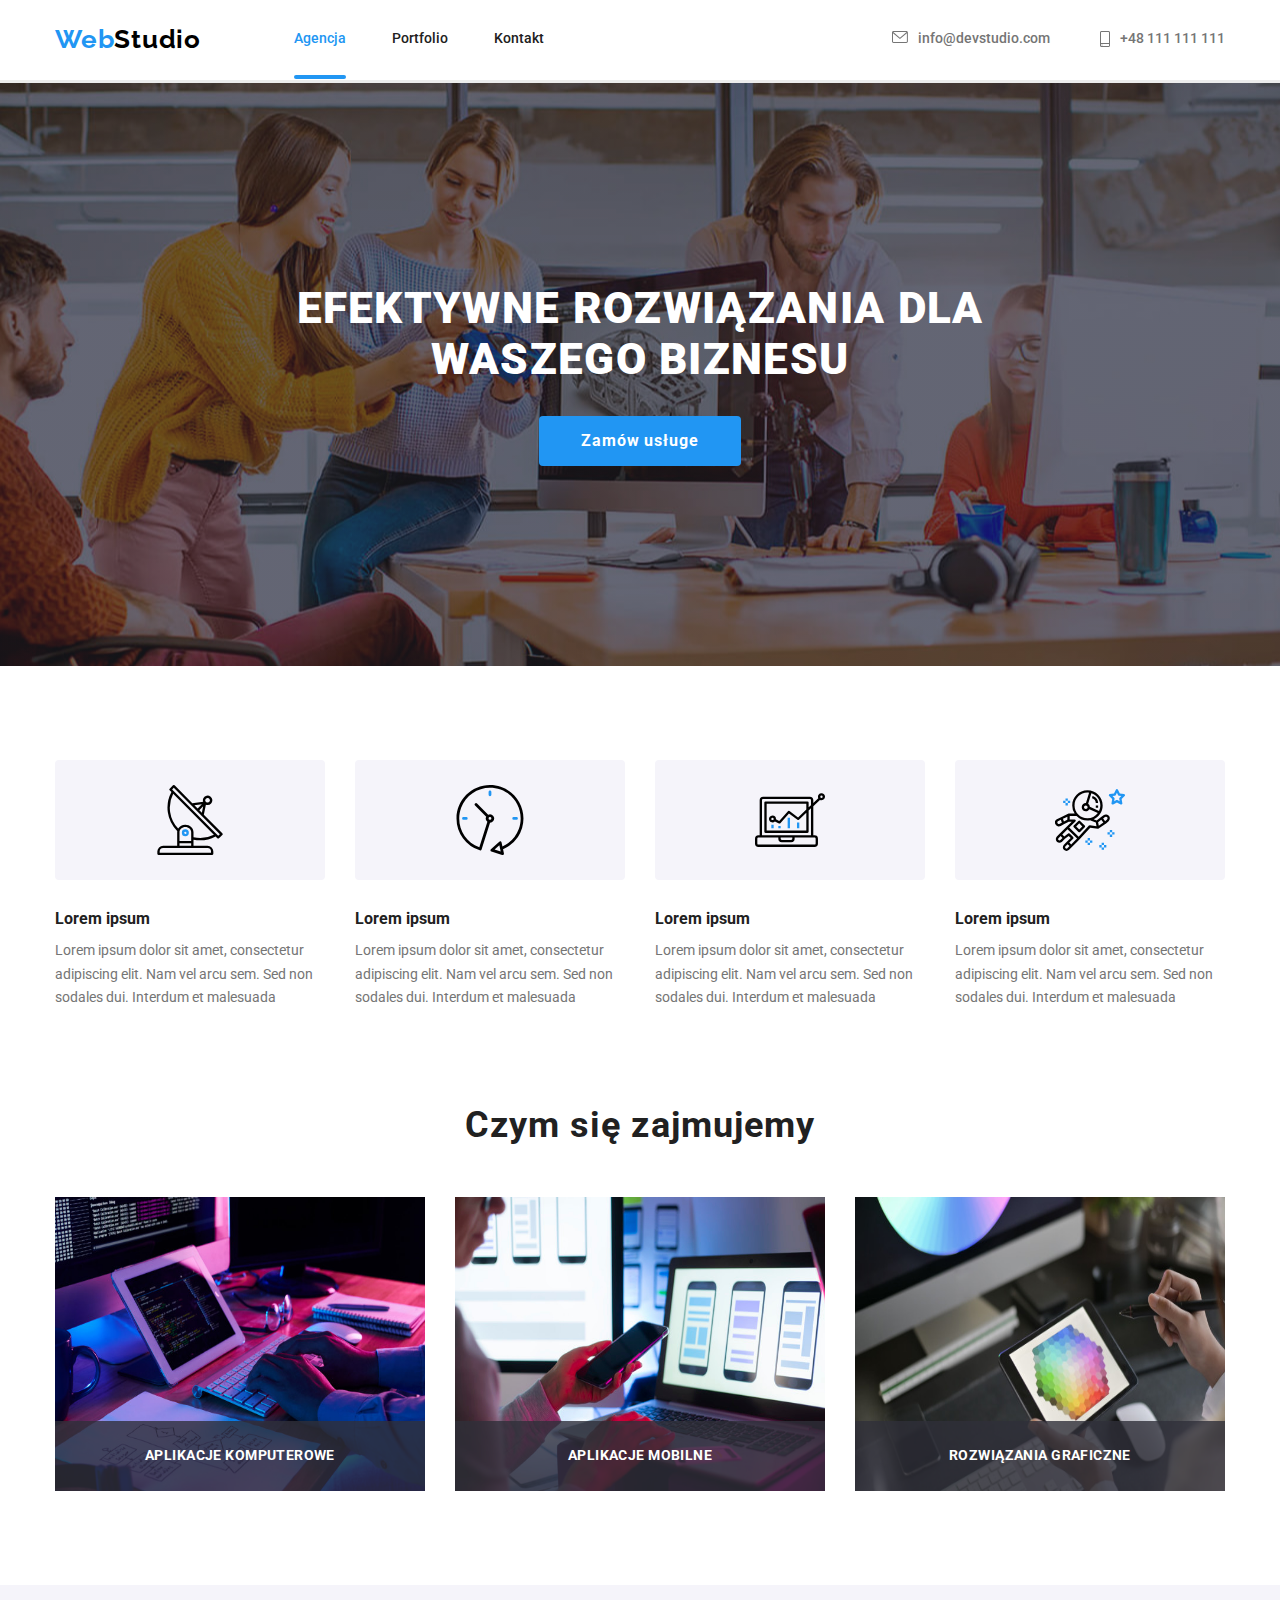
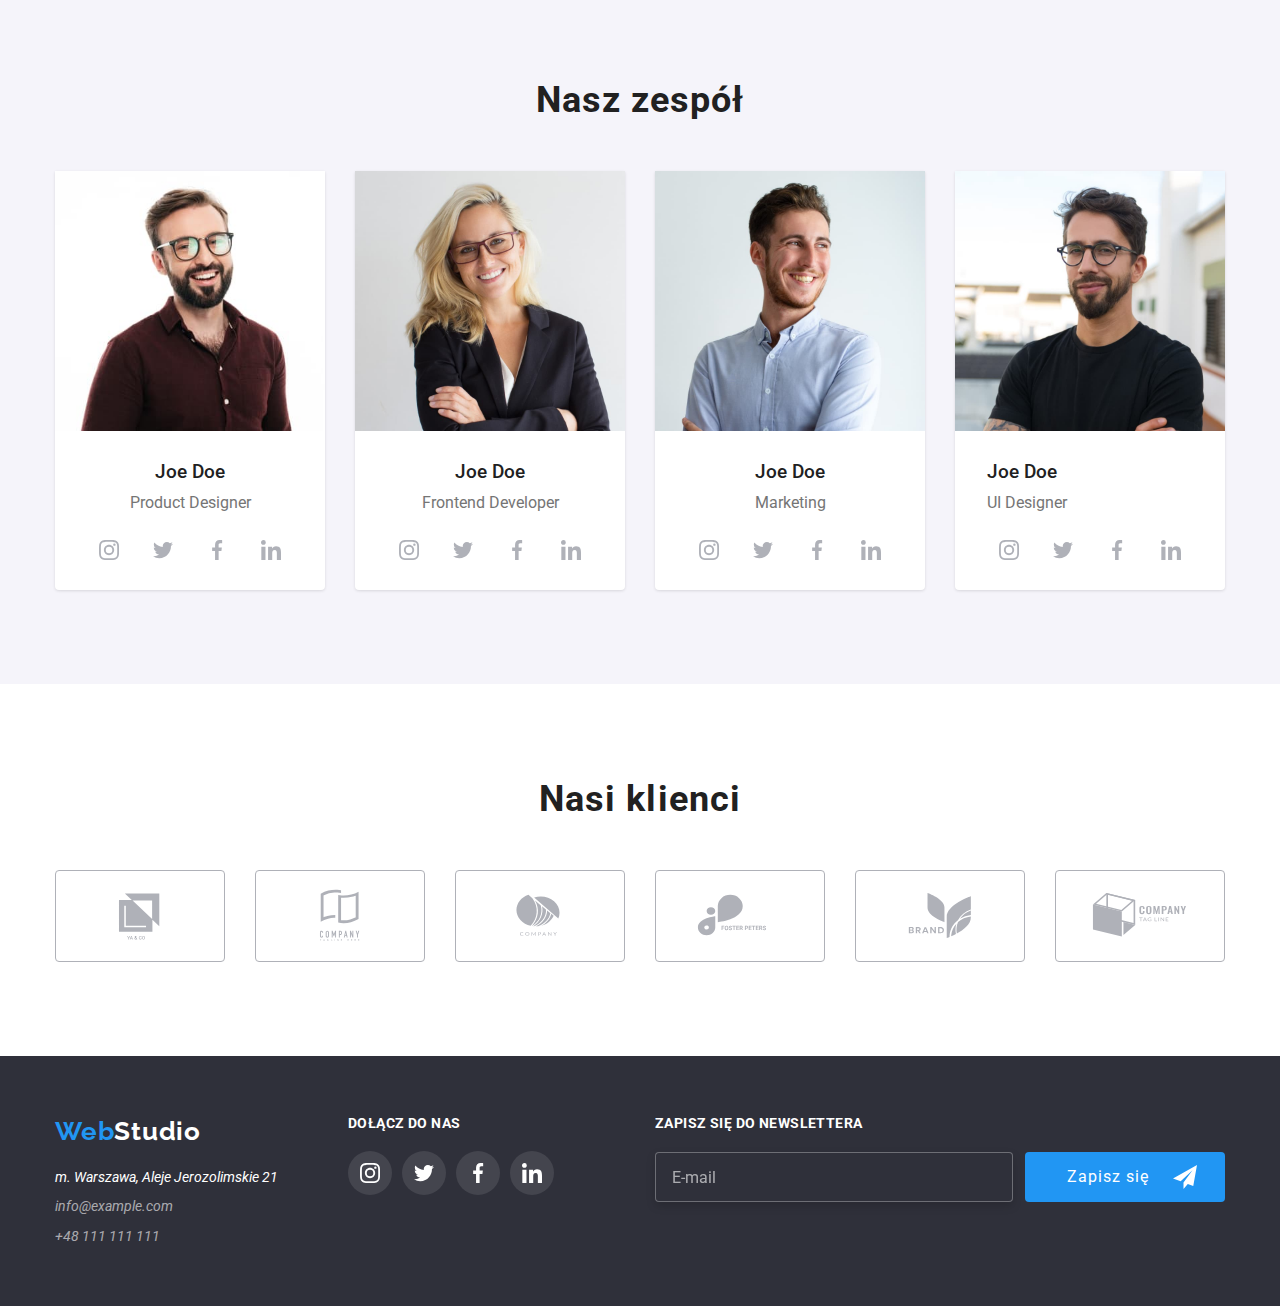
==== commit 0c26fe7a: "v1.4" ====
--- a/index.html
+++ b/index.html
@@ -32,7 +32,7 @@
                     <ul class="page-header__nav">
                         <li>
                             <a
-                                class="page-header__nav-item current-page"
+                                class="page-header__nav-item page-header__nav-item--current-page"
                                 href="index.html"
                                 >Agencja</a
                             >
@@ -130,7 +130,7 @@
                                 </svg>
                             </div>
                             <h3 class="our-strengths__header">Lorem ipsum</h3>
-                            <p class="our-strengths_content">
+                            <p class="our-strengths__content">
                                 Lorem ipsum dolor sit amet, consectetur
                                 adipiscing elit. Nam vel arcu sem. Sed non
                                 sodales dui. Interdum et malesuada
--- a/css/main.min.css
+++ b/css/main.min.css
@@ -1 +1 @@
-:root{--primary-color: #212121;--main-blue: #2196f3;--overlay-blue: #2196f3e5;--button-color: #f5f4fa;--main-black: #000000;--main-white: #ffffff;--main-grey: #757575;--bg-dark: #2f303a;--bg-hero: #2f303a66;--white-grey: #ffffff99;--header-gray: #ececec;--card-border: #eeeeee;--icon-unactive: #afb1b8;--icon-footer-unactive: #ffffff1a;--what-we-do-description: #2f303acc;--form-border-unactive: #21212133;--coments-placeholder: #75757580;--newsletter-input-border: #ffffff4d}*{margin:0;padding:0}body{font-family:"Roboto",sans-serif;color:var(--primary-color);list-style-type:none}.container{width:1200px;margin:0 auto;padding:0 15px}.section{padding:94px 15px}.section-header{text-align:center;font-weight:700;font-size:36px;line-height:1.17;letter-spacing:.03em}.section-header--hero{color:var(--main-white);font-weight:900;font-size:44px;text-transform:uppercase;max-width:696px}.logo{font-family:"Raleway",sans-serif;font-weight:700;font-size:26px;line-height:1.19;letter-spacing:.03em;display:-webkit-box;display:-ms-flexbox;display:flex;color:var(--main-blue);text-decoration:none}.logo__header{color:var(--main-black)}.logo__footer{color:var(--main-white)}.button{cursor:pointer;font-family:inherit;background:var(--button-color);text-align:center;font-size:16px;-webkit-transition-property:background-color,color,-webkit-box-shadow;transition-property:background-color,color,-webkit-box-shadow;transition-property:background-color,color,box-shadow;transition-property:background-color,color,box-shadow,-webkit-box-shadow;-webkit-transition-duration:250ms;transition-duration:250ms;-webkit-transition-timing-function:cubic-bezier(0.4, 0, 0.2, 1);transition-timing-function:cubic-bezier(0.4, 0, 0.2, 1)}.button:hover,.button:focus{color:var(--main-white);background-color:var(--main-blue)}.button--hero{font-weight:700;line-height:1.88;padding:10px 41.5px;border:none;border-radius:4px;letter-spacing:.06em;color:var(--main-white);background-color:var(--main-blue)}.button--hero:hover,.button--hero:focus{-webkit-box-shadow:0px 4px 4px rgba(0,0,0,.15);box-shadow:0px 4px 4px rgba(0,0,0,.15)}.button--newsletter{width:200px;height:50px;line-height:1.88;letter-spacing:.06em;color:var(--main-white);background:var(--main-blue);border:none;border-radius:4px;display:-webkit-box;display:-ms-flexbox;display:flex;-webkit-box-align:center;-ms-flex-align:center;align-items:center;gap:24px;padding:0 28px 0 42px}.button--newsletter:hover,.button--newsletter:focus{-webkit-box-shadow:0px 4px 4px rgba(0,0,0,.15);box-shadow:0px 4px 4px rgba(0,0,0,.15)}.button--portfolio{font-weight:500;line-height:1.62;padding:6px 22px;border:none;border-radius:4px}.button--portfolio:hover,.button--portfolio:focus{-webkit-box-shadow:0px 3px 1px rgba(0,0,0,.1),0px 1px 2px rgba(0,0,0,.08),0px 2px 2px rgba(0,0,0,.12);box-shadow:0px 3px 1px rgba(0,0,0,.1),0px 1px 2px rgba(0,0,0,.08),0px 2px 2px rgba(0,0,0,.12)}.button--form{display:-webkit-box;display:-ms-flexbox;display:flex;width:200px;height:50px;color:var(--main-white);background-color:var(--main-blue);-webkit-box-pack:center;-ms-flex-pack:center;justify-content:center;-webkit-box-align:center;-ms-flex-align:center;align-items:center;border-radius:4px;border:none;line-height:1.875;margin:auto;-webkit-transition-property:-webkit-box-shadow;transition-property:-webkit-box-shadow;transition-property:box-shadow;transition-property:box-shadow, -webkit-box-shadow;-webkit-transition-duration:250ms;transition-duration:250ms;-webkit-transition-timing-function:cubic-bezier(0.4, 0, 0.2, 1);transition-timing-function:cubic-bezier(0.4, 0, 0.2, 1)}.button--form:hover{-webkit-box-shadow:0px 4px 4px rgba(0,0,0,.15);box-shadow:0px 4px 4px rgba(0,0,0,.15)}.media-icon{width:44px;height:44px;border-radius:50%;display:-webkit-box;display:-ms-flexbox;display:flex;-webkit-box-align:center;-ms-flex-align:center;align-items:center;-webkit-box-pack:center;-ms-flex-pack:center;justify-content:center;-webkit-transition-duration:250ms;transition-duration:250ms;-webkit-transition-timing-function:cubic-bezier(0.4, 0, 0.2, 1);transition-timing-function:cubic-bezier(0.4, 0, 0.2, 1)}.media-icon--team{fill:var(--icon-unactive);-webkit-transition-property:fill,background-color;transition-property:fill,background-color}.media-icon--team:hover,.media-icon--team:focus{background-color:var(--main-blue);fill:var(--main-white);cursor:pointer}.media-icon--footer{background-color:var(--icon-footer-unactive);fill:var(--main-white);-webkit-transition-property:background-color;transition-property:background-color}.media-icon:hover,.media-icon:focus{background-color:var(--main-blue);fill:var(--main-white);cursor:pointer}.page-header{border-bottom:solid var(--header-gray);padding-top:24px;padding-bottom:25px;font-weight:500;font-size:14px;line-height:1.14;color:var(--main-grey);fill:var(--main-grey)}.page-header__wrapper{display:-webkit-box;display:-ms-flexbox;display:flex;gap:93px;-webkit-box-align:center;-ms-flex-align:center;align-items:center}.page-header__nav{color:var(--primary-color);gap:0 46px;list-style:none;display:-webkit-box;display:-ms-flexbox;display:flex;-webkit-box-pack:justify;-ms-flex-pack:justify;justify-content:space-between;-webkit-box-align:center;-ms-flex-align:center;align-items:center}.page-header__nav-item{text-decoration:none;color:inherit;-webkit-transition-property:color,fill;transition-property:color,fill;-webkit-transition-duration:250ms;transition-duration:250ms;-webkit-transition-timing-function:cubic-bezier(0.4, 0, 0.2, 1);transition-timing-function:cubic-bezier(0.4, 0, 0.2, 1)}.page-header__nav-item:hover,.page-header__nav-item:focus{color:var(--main-blue);fill:var(--main-blue)}.page-header__contacts{display:-webkit-box;display:-ms-flexbox;display:flex;gap:0 50px;margin-left:auto}.page-header__contacts-item{text-decoration:none;color:inherit;display:-webkit-box;display:-ms-flexbox;display:flex;gap:10px;display:flex;text-decoration:none;color:inherit;-webkit-transition-property:color,fill;transition-property:color,fill;-webkit-transition-duration:250ms;transition-duration:250ms;-webkit-transition-timing-function:cubic-bezier(0.4, 0, 0.2, 1);transition-timing-function:cubic-bezier(0.4, 0, 0.2, 1)}.page-header__contacts-item:hover,.page-header__contacts-item:focus{color:var(--main-blue);fill:var(--main-blue)}.current-page{position:relative;color:var(--main-blue)}.current-page::after{content:"";display:-webkit-box;display:-ms-flexbox;display:flex;-webkit-box-pack:center;-ms-flex-pack:center;justify-content:center;position:absolute;top:45px;width:100%;height:4px;border-radius:2px;background-color:var(--main-blue)}.page-footer{padding:60px 0;background-color:var(--bg-dark)}.page-footer__wrapper{display:-webkit-box;display:-ms-flexbox;display:flex;gap:70px}.page-footer__address{font-size:14px;line-height:1.46;margin-top:20px}.page-footer__address-primary{color:var(--main-white)}.page-footer__address-secondary{color:var(--white-grey);margin-top:9px}.page-footer__join-header{font-weight:700;font-size:14px;line-height:1.1;letter-spacing:.03em;text-transform:uppercase;color:var(--main-white);margin-bottom:20px}.page-footer__join-icons{width:206px;display:-webkit-box;display:-ms-flexbox;display:flex;-webkit-box-pack:justify;-ms-flex-pack:justify;justify-content:space-between}.page-footer__newsletter{display:-webkit-box;display:-ms-flexbox;display:flex;-webkit-box-orient:vertical;-webkit-box-direction:normal;-ms-flex-direction:column;flex-direction:column;gap:20px;-webkit-box-align:start;-ms-flex-align:start;align-items:flex-start;margin-left:auto}.page-footer__newsletter-header{font-weight:700;font-size:14px;line-height:1.14;letter-spacing:.03em;text-transform:uppercase;color:var(--main-white)}.page-footer__newsletter-wrapper{display:-webkit-box;display:-ms-flexbox;display:flex;gap:12px}.page-footer__newsletter-input{width:358px;height:50px;border:1px solid var(--newsletter-input-border);-webkit-filter:drop-shadow(0px 4px 4px rgba(0, 0, 0, 0.15));filter:drop-shadow(0px 4px 4px rgba(0, 0, 0, 0.15));border-radius:4px;outline:none;background-color:var(--bg-dark);padding:0 16px;color:var(--main-white)}.page-footer__newsletter-input::-webkit-input-placeholder{font-size:16px;line-height:1.25;color:var(--white-grey)}.page-footer__newsletter-input::-moz-placeholder{font-size:16px;line-height:1.25;color:var(--white-grey)}.page-footer__newsletter-input:-ms-input-placeholder{font-size:16px;line-height:1.25;color:var(--white-grey)}.page-footer__newsletter-input::-ms-input-placeholder{font-size:16px;line-height:1.25;color:var(--white-grey)}.page-footer__newsletter-input::placeholder{font-size:16px;line-height:1.25;color:var(--white-grey)}.hero{padding:200px 0;background-color:var(--bg-dark);background-image:-webkit-gradient(linear, left top, left bottom, from(var(--bg-hero)), to(var(--bg-hero))),url(../images/hero-section-bg.jpg);background-image:linear-gradient(var(--bg-hero), var(--bg-hero)),url(../images/hero-section-bg.jpg);background-position:center;background-repeat:no-repeat}.hero__wrapper{display:-webkit-box;display:-ms-flexbox;display:flex;-webkit-box-orient:vertical;-webkit-box-direction:normal;-ms-flex-direction:column;flex-direction:column;-webkit-box-align:center;-ms-flex-align:center;align-items:center;gap:30px}.our-strengths{font-size:14px;padding-bottom:0px}.our-strengths__wrapper{display:-webkit-box;display:-ms-flexbox;display:flex;gap:0 30px;list-style-type:none}.our-strengths__item{max-width:270px}.our-strengths__header{font-weight:700;line-height:1.14;margin:30px 0 10px}.our-strengths__content{color:var(--main-grey);line-height:1.71}.our-strengths__icon{display:-webkit-box;display:-ms-flexbox;display:flex;background:var(--button-color);border-radius:4px;width:270px;height:120px;-webkit-box-align:center;-ms-flex-align:center;align-items:center;-webkit-box-pack:center;-ms-flex-pack:center;justify-content:center}.what-we-do{display:-webkit-box;display:-ms-flexbox;display:flex;-webkit-box-orient:vertical;-webkit-box-direction:normal;-ms-flex-direction:column;flex-direction:column;-webkit-box-align:center;-ms-flex-align:center;align-items:center;gap:50px}.what-we-do__wrapper{display:-webkit-box;display:-ms-flexbox;display:flex;gap:30px;list-style:none}.what-we-do__item{position:relative;display:-webkit-box;display:-ms-flexbox;display:flex}.what-we-do__description{display:-webkit-box;display:-ms-flexbox;display:flex;position:absolute;bottom:0;width:100%;padding:27px 0;font-weight:700;font-size:14px;line-height:1.14;letter-spacing:.03em;text-transform:uppercase;-webkit-box-pack:center;-ms-flex-pack:center;justify-content:center;-webkit-box-align:center;-ms-flex-align:center;align-items:center;color:var(--main-white);background-color:var(--what-we-do-description)}.team{background-color:var(--button-color)}.team__wrapper{display:-webkit-box;display:-ms-flexbox;display:flex;-webkit-box-orient:vertical;-webkit-box-direction:normal;-ms-flex-direction:column;flex-direction:column;-webkit-box-align:center;-ms-flex-align:center;align-items:center;gap:50px}.team__cards{display:-webkit-box;display:-ms-flexbox;display:flex;gap:30px;list-style:none}.team__cards-item{display:-webkit-box;display:-ms-flexbox;display:flex;-webkit-box-orient:vertical;-webkit-box-direction:normal;-ms-flex-direction:column;flex-direction:column;-webkit-box-align:center;-ms-flex-align:center;align-items:center;gap:30px;padding-bottom:18px;font-size:16px;line-height:1.19;background-color:var(--main-white);border-radius:0px 0px 4px 4px;-webkit-box-shadow:0px 2px 1px 0px rgba(0,0,0,.2);box-shadow:0px 2px 1px 0px rgba(0,0,0,.2);-webkit-box-shadow:0px 1px 1px 0px rgba(0,0,0,.1411764706);box-shadow:0px 1px 1px 0px rgba(0,0,0,.1411764706);-webkit-box-shadow:0px 1px 3px 0px rgba(0,0,0,.1215686275);box-shadow:0px 1px 3px 0px rgba(0,0,0,.1215686275)}.team__cards-description{display:-webkit-box;display:-ms-flexbox;display:flex;-webkit-box-orient:vertical;-webkit-box-direction:normal;-ms-flex-direction:column;flex-direction:column;-webkit-box-align:center;-ms-flex-align:center;align-items:center}.team__cards-header{font-weight:500}.team__cards-content{color:var(--main-grey);margin:10px 0 16px}.team__icons-wrapper{display:-webkit-box;display:-ms-flexbox;display:flex;gap:10px;-webkit-box-pack:justify;-ms-flex-pack:justify;justify-content:space-between}.clients{display:-webkit-box;display:-ms-flexbox;display:flex;-webkit-box-orient:vertical;-webkit-box-direction:normal;-ms-flex-direction:column;flex-direction:column;-webkit-box-align:center;-ms-flex-align:center;align-items:center;gap:50px}.clients__items{display:-webkit-box;display:-ms-flexbox;display:flex;gap:30px;list-style:none}.clients__icon{display:-webkit-box;display:-ms-flexbox;display:flex;border:solid 1px var(--icon-unactive);border-radius:4px;fill:var(--icon-unactive);width:170px;height:92px;-webkit-box-align:center;-ms-flex-align:center;align-items:center;-webkit-box-pack:center;-ms-flex-pack:center;justify-content:center;-webkit-transition-property:fill;transition-property:fill;-webkit-transition-duration:250ms;transition-duration:250ms;-webkit-transition-timing-function:cubic-bezier(0.4, 0, 0.2, 1);transition-timing-function:cubic-bezier(0.4, 0, 0.2, 1)}.clients__icon:hover,.clients__icon:focus{fill:var(--main-blue);border:1px solid var(--main-blue);cursor:pointer}.backdrop{display:-webkit-box;display:-ms-flexbox;display:flex;position:fixed;top:0;left:0;bottom:0;right:0;z-index:1;background-color:rgba(0,0,0,.2);-webkit-transition:visibility 250ms cubic-bezier(0.4, 0, 0.2, 1),opacity 250ms cubic-bezier(0.4, 0, 0.2, 1);transition:visibility 250ms cubic-bezier(0.4, 0, 0.2, 1),opacity 250ms cubic-bezier(0.4, 0, 0.2, 1)}.modal{display:-webkit-box;display:-ms-flexbox;display:flex;-webkit-box-orient:vertical;-webkit-box-direction:normal;-ms-flex-direction:column;flex-direction:column;position:relative;max-width:528px;-webkit-box-shadow:0px 1px 3px rgba(0,0,0,.12),0px 1px 1px rgba(0,0,0,.14),0px 2px 1px rgba(0,0,0,.2);box-shadow:0px 1px 3px rgba(0,0,0,.12),0px 1px 1px rgba(0,0,0,.14),0px 2px 1px rgba(0,0,0,.2);border-radius:4px;background-color:var(--main-white);margin:auto;padding:40px}.modal__button{display:-webkit-box;display:-ms-flexbox;display:flex;width:30px;height:30px;border:1px solid rgba(0,0,0,.1);border-radius:50%;background-color:rgba(0,0,0,0);-webkit-box-align:center;-ms-flex-align:center;align-items:center;-webkit-box-pack:center;-ms-flex-pack:center;justify-content:center;outline:none;cursor:pointer;position:absolute;top:8px;right:8px}.modal__header{text-align:center;font-weight:700;font-size:20px;line-height:1.17;margin-bottom:12px}.modal__form{font-size:12px;line-height:1.17;color:var(--main-grey);display:-webkit-box;display:-ms-flexbox;display:flex;-webkit-box-orient:vertical;-webkit-box-direction:normal;-ms-flex-direction:column;flex-direction:column;margin-bottom:20px}.modal__form-item{display:-webkit-box;display:-ms-flexbox;display:flex;-webkit-box-orient:vertical;-webkit-box-direction:normal;-ms-flex-direction:column;flex-direction:column;position:relative;width:100%;margin:4px 0 10px}.modal__form-input{width:100%;height:40px;border:1px solid var(--form-border-unactive);border-radius:4px;padding:0 12px 0 42px;outline:none;-webkit-transition-property:fill,border-color;transition-property:fill,border-color;-webkit-transition-duration:250ms;transition-duration:250ms;-webkit-transition-timing-function:cubic-bezier(0.4, 0, 0.2, 1);transition-timing-function:cubic-bezier(0.4, 0, 0.2, 1)}.modal__form-input:focus{border-color:var(--main-blue)}.modal__form-input:focus+.modal__icon{fill:var(--main-blue)}.modal__icon{position:absolute;top:50%;-webkit-transform:translateY(-50%);transform:translateY(-50%);left:12px;-webkit-transition-property:fill;transition-property:fill;-webkit-transition-duration:250ms;transition-duration:250ms;-webkit-transition-timing-function:cubic-bezier(0.4, 0, 0.2, 1);transition-timing-function:cubic-bezier(0.4, 0, 0.2, 1)}.modal__form-comments-wrapper{display:-webkit-box;display:-ms-flexbox;display:flex;-webkit-box-orient:vertical;-webkit-box-direction:normal;-ms-flex-direction:column;flex-direction:column;gap:4px}.modal__form-comments{height:120px;width:100%;resize:none;border:1px solid var(--form-border-unactive);border-radius:4px;padding:12px 16px;outline:none;-webkit-transition-property:border-color;transition-property:border-color;-webkit-transition-duration:250ms;transition-duration:250ms;-webkit-transition-timing-function:cubic-bezier(0.4, 0, 0.2, 1);transition-timing-function:cubic-bezier(0.4, 0, 0.2, 1)}.modal__form-comments::-webkit-input-placeholder{color:var(--coments-placeholder)}.modal__form-comments::-moz-placeholder{color:var(--coments-placeholder)}.modal__form-comments:-ms-input-placeholder{color:var(--coments-placeholder)}.modal__form-comments::-ms-input-placeholder{color:var(--coments-placeholder)}.modal__form-comments::placeholder{color:var(--coments-placeholder)}.modal__form-comments:focus{border-color:var(--main-blue)}.modal__accept{display:-webkit-box;display:-ms-flexbox;display:flex;margin-bottom:30px;font-size:14px;line-height:1.71;letter-spacing:.03em;-webkit-box-pack:center;-ms-flex-pack:center;justify-content:center;gap:7px}.modal__checkbox-wrapper{position:relative;-webkit-user-select:none;-moz-user-select:none;-ms-user-select:none;user-select:none}.modal__checkbox{position:absolute;opacity:0;cursor:pointer;z-index:1;width:16px;height:15px}.modal__checkmark-checked{position:absolute;bottom:0;left:0;display:none}.modal__checkbox:checked~.modal__checkmark-checked{display:block}.modal__link,.modal__link:visited{color:var(--main-blue)}.is-hidden{pointer-events:none;visibility:hidden;opacity:0}.portfolio{display:-webkit-box;display:-ms-flexbox;display:flex;-webkit-box-orient:vertical;-webkit-box-direction:normal;-ms-flex-direction:column;flex-direction:column;-webkit-box-align:center;-ms-flex-align:center;align-items:center}.portfolio__nav{display:-webkit-box;display:-ms-flexbox;display:flex;list-style:none;gap:8px}.portfolio__projects{display:-webkit-box;display:-ms-flexbox;display:flex;-ms-flex-wrap:wrap;flex-wrap:wrap;margin-top:50px;gap:30px}.portfolio__projects-item{display:-webkit-box;display:-ms-flexbox;display:flex;-webkit-box-orient:vertical;-webkit-box-direction:normal;-ms-flex-direction:column;flex-direction:column;-webkit-transition-property:-webkit-box-shadow;transition-property:-webkit-box-shadow;transition-property:box-shadow;transition-property:box-shadow, -webkit-box-shadow;-webkit-transition-duration:250ms;transition-duration:250ms;-webkit-transition-timing-function:cubic-bezier(0.4, 0, 0.2, 1);transition-timing-function:cubic-bezier(0.4, 0, 0.2, 1)}.portfolio__projects-item:hover{-webkit-box-shadow:1px 4px 6px 0px rgba(0,0,0,.1607843137);box-shadow:1px 4px 6px 0px rgba(0,0,0,.1607843137);-webkit-box-shadow:0px 4px 4px 0px rgba(0,0,0,.0588235294);box-shadow:0px 4px 4px 0px rgba(0,0,0,.0588235294);-webkit-box-shadow:0px 1px 1px 0px rgba(0,0,0,.1215686275);box-shadow:0px 1px 1px 0px rgba(0,0,0,.1215686275)}.portfolio__projects-item:hover .portfolio__overaly-item{-webkit-transform:translateY(0);transform:translateY(0);-webkit-transition:-webkit-transform 250ms cubic-bezier(0.4, 0, 0.2, 1);transition:-webkit-transform 250ms cubic-bezier(0.4, 0, 0.2, 1);transition:transform 250ms cubic-bezier(0.4, 0, 0.2, 1);transition:transform 250ms cubic-bezier(0.4, 0, 0.2, 1), -webkit-transform 250ms cubic-bezier(0.4, 0, 0.2, 1)}.portfolio__overaly{position:relative;overflow:hidden;width:370px;height:294px}.portfolio__overaly-item{position:absolute;top:0;left:0;width:100%;height:100%;-webkit-transform:translateY(101%);transform:translateY(101%);background-color:var(--overlay-blue);padding:49px 45px 49px 24px;-webkit-box-align:center;-ms-flex-align:center;align-items:center}.portfolio__overaly-description{width:301px;font-size:18px;line-height:28px;letter-spacing:.03em;text-align:left;color:var(--main-white)}.portfolio__card-description{padding:20px 24px;border-color:var(--card-border);border-style:none solid solid;border-width:1px}.portfolio__card-header{font-weight:700;font-size:18px;line-height:2;margin-bottom:4px}.portfolio__card-content{color:var(--main-grey);font-size:16px;line-height:1.88}/*# sourceMappingURL=main.min.css.map */+:root{--primary-color: #212121;--main-blue: #2196f3;--overlay-blue: #2196f3e5;--button-color: #f5f4fa;--main-black: #000000;--main-white: #ffffff;--main-grey: #757575;--bg-dark: #2f303a;--bg-hero: #2f303a66;--white-grey: #ffffff99;--header-gray: #ececec;--card-border: #eeeeee;--icon-unactive: #afb1b8;--icon-footer-unactive: #ffffff1a;--what-we-do-description: #2f303acc;--form-border-unactive: #21212133;--coments-placeholder: #75757580;--newsletter-input-border: #ffffff4d}*{margin:0;padding:0}body{font-family:"Roboto",sans-serif;color:var(--primary-color);list-style-type:none}.container{width:1200px;margin:0 auto;padding:0 15px}.section{padding:94px 15px}.section-header{text-align:center;font-weight:700;font-size:36px;line-height:1.17;letter-spacing:.03em}.section-header--hero{color:var(--main-white);font-weight:900;font-size:44px;text-transform:uppercase;max-width:696px}.logo{font-family:"Raleway",sans-serif;font-weight:700;font-size:26px;line-height:1.19;letter-spacing:.03em;display:-webkit-box;display:-ms-flexbox;display:flex;color:var(--main-blue);text-decoration:none}.logo__header{color:var(--main-black)}.logo__footer{color:var(--main-white)}.button{cursor:pointer;font-family:inherit;background:var(--button-color);text-align:center;font-size:16px;-webkit-transition-property:background-color,color,-webkit-box-shadow;transition-property:background-color,color,-webkit-box-shadow;transition-property:background-color,color,box-shadow;transition-property:background-color,color,box-shadow,-webkit-box-shadow;-webkit-transition-duration:250ms;transition-duration:250ms;-webkit-transition-timing-function:cubic-bezier(0.4, 0, 0.2, 1);transition-timing-function:cubic-bezier(0.4, 0, 0.2, 1)}.button:hover,.button:focus{color:var(--main-white);background-color:var(--main-blue)}.button--hero{font-weight:700;line-height:1.88;padding:10px 41.5px;border:none;border-radius:4px;letter-spacing:.06em;color:var(--main-white);background-color:var(--main-blue)}.button--hero:hover,.button--hero:focus{-webkit-box-shadow:0px 4px 4px rgba(0,0,0,.15);box-shadow:0px 4px 4px rgba(0,0,0,.15)}.button--newsletter{width:200px;height:50px;line-height:1.88;letter-spacing:.06em;color:var(--main-white);background:var(--main-blue);border:none;border-radius:4px;display:-webkit-box;display:-ms-flexbox;display:flex;-webkit-box-align:center;-ms-flex-align:center;align-items:center;gap:24px;padding:0 28px 0 42px}.button--newsletter:hover,.button--newsletter:focus{-webkit-box-shadow:0px 4px 4px rgba(0,0,0,.15);box-shadow:0px 4px 4px rgba(0,0,0,.15)}.button--portfolio{font-weight:500;line-height:1.62;padding:6px 22px;border:none;border-radius:4px}.button--portfolio:hover,.button--portfolio:focus{-webkit-box-shadow:0px 3px 1px rgba(0,0,0,.1),0px 1px 2px rgba(0,0,0,.08),0px 2px 2px rgba(0,0,0,.12);box-shadow:0px 3px 1px rgba(0,0,0,.1),0px 1px 2px rgba(0,0,0,.08),0px 2px 2px rgba(0,0,0,.12)}.button--form{display:-webkit-box;display:-ms-flexbox;display:flex;width:200px;height:50px;color:var(--main-white);background-color:var(--main-blue);-webkit-box-pack:center;-ms-flex-pack:center;justify-content:center;-webkit-box-align:center;-ms-flex-align:center;align-items:center;border-radius:4px;border:none;line-height:1.875;margin:auto;-webkit-transition-property:-webkit-box-shadow;transition-property:-webkit-box-shadow;transition-property:box-shadow;transition-property:box-shadow, -webkit-box-shadow;-webkit-transition-duration:250ms;transition-duration:250ms;-webkit-transition-timing-function:cubic-bezier(0.4, 0, 0.2, 1);transition-timing-function:cubic-bezier(0.4, 0, 0.2, 1)}.button--form:hover{-webkit-box-shadow:0px 4px 4px rgba(0,0,0,.15);box-shadow:0px 4px 4px rgba(0,0,0,.15)}.media-icon{width:44px;height:44px;border-radius:50%;display:-webkit-box;display:-ms-flexbox;display:flex;-webkit-box-align:center;-ms-flex-align:center;align-items:center;-webkit-box-pack:center;-ms-flex-pack:center;justify-content:center;-webkit-transition-duration:250ms;transition-duration:250ms;-webkit-transition-timing-function:cubic-bezier(0.4, 0, 0.2, 1);transition-timing-function:cubic-bezier(0.4, 0, 0.2, 1)}.media-icon--team{fill:var(--icon-unactive);-webkit-transition-property:fill,background-color;transition-property:fill,background-color}.media-icon--team:hover,.media-icon--team:focus{background-color:var(--main-blue);fill:var(--main-white);cursor:pointer}.media-icon--footer{background-color:var(--icon-footer-unactive);fill:var(--main-white);-webkit-transition-property:background-color;transition-property:background-color}.media-icon:hover,.media-icon:focus{background-color:var(--main-blue);fill:var(--main-white);cursor:pointer}.page-header{border-bottom:solid var(--header-gray);padding-top:24px;padding-bottom:25px;font-weight:500;font-size:14px;line-height:1.14;color:var(--main-grey);fill:var(--main-grey)}.page-header__wrapper{display:-webkit-box;display:-ms-flexbox;display:flex;gap:93px;-webkit-box-align:center;-ms-flex-align:center;align-items:center}.page-header__nav{color:var(--primary-color);gap:0 46px;list-style:none;display:-webkit-box;display:-ms-flexbox;display:flex;-webkit-box-pack:justify;-ms-flex-pack:justify;justify-content:space-between;-webkit-box-align:center;-ms-flex-align:center;align-items:center}.page-header__nav-item{text-decoration:none;color:inherit;-webkit-transition-property:color,fill;transition-property:color,fill;-webkit-transition-duration:250ms;transition-duration:250ms;-webkit-transition-timing-function:cubic-bezier(0.4, 0, 0.2, 1);transition-timing-function:cubic-bezier(0.4, 0, 0.2, 1)}.page-header__nav-item:hover,.page-header__nav-item:focus{color:var(--main-blue);fill:var(--main-blue)}.page-header__nav-item--current-page{position:relative;color:var(--main-blue)}.page-header__nav-item--current-page::after{content:"";display:-webkit-box;display:-ms-flexbox;display:flex;-webkit-box-pack:center;-ms-flex-pack:center;justify-content:center;position:absolute;top:45px;width:100%;height:4px;border-radius:2px;background-color:var(--main-blue)}.page-header__contacts{display:-webkit-box;display:-ms-flexbox;display:flex;gap:0 50px;margin-left:auto}.page-header__contacts-item{text-decoration:none;color:inherit;display:-webkit-box;display:-ms-flexbox;display:flex;gap:10px;display:flex;text-decoration:none;color:inherit;-webkit-transition-property:color,fill;transition-property:color,fill;-webkit-transition-duration:250ms;transition-duration:250ms;-webkit-transition-timing-function:cubic-bezier(0.4, 0, 0.2, 1);transition-timing-function:cubic-bezier(0.4, 0, 0.2, 1)}.page-header__contacts-item:hover,.page-header__contacts-item:focus{color:var(--main-blue);fill:var(--main-blue)}.page-footer{padding:60px 0;background-color:var(--bg-dark)}.page-footer__wrapper{display:-webkit-box;display:-ms-flexbox;display:flex;gap:70px}.page-footer__address{font-size:14px;line-height:1.46;margin-top:20px}.page-footer__address-primary{color:var(--main-white)}.page-footer__address-secondary{color:var(--white-grey);margin-top:9px}.page-footer__join-header{font-weight:700;font-size:14px;line-height:1.1;letter-spacing:.03em;text-transform:uppercase;color:var(--main-white);margin-bottom:20px}.page-footer__join-icons{width:206px;display:-webkit-box;display:-ms-flexbox;display:flex;-webkit-box-pack:justify;-ms-flex-pack:justify;justify-content:space-between}.page-footer__newsletter{display:-webkit-box;display:-ms-flexbox;display:flex;-webkit-box-orient:vertical;-webkit-box-direction:normal;-ms-flex-direction:column;flex-direction:column;gap:20px;-webkit-box-align:start;-ms-flex-align:start;align-items:flex-start;margin-left:auto}.page-footer__newsletter-header{font-weight:700;font-size:14px;line-height:1.14;letter-spacing:.03em;text-transform:uppercase;color:var(--main-white)}.page-footer__newsletter-wrapper{display:-webkit-box;display:-ms-flexbox;display:flex;gap:12px}.page-footer__newsletter-input{width:358px;height:50px;border:1px solid var(--newsletter-input-border);-webkit-filter:drop-shadow(0px 4px 4px rgba(0, 0, 0, 0.15));filter:drop-shadow(0px 4px 4px rgba(0, 0, 0, 0.15));border-radius:4px;outline:none;background-color:var(--bg-dark);padding:0 16px;color:var(--main-white)}.page-footer__newsletter-input::-webkit-input-placeholder{font-size:16px;line-height:1.25;color:var(--white-grey)}.page-footer__newsletter-input::-moz-placeholder{font-size:16px;line-height:1.25;color:var(--white-grey)}.page-footer__newsletter-input:-ms-input-placeholder{font-size:16px;line-height:1.25;color:var(--white-grey)}.page-footer__newsletter-input::-ms-input-placeholder{font-size:16px;line-height:1.25;color:var(--white-grey)}.page-footer__newsletter-input::placeholder{font-size:16px;line-height:1.25;color:var(--white-grey)}.hero{padding:200px 0;background-color:var(--bg-dark);background-image:-webkit-gradient(linear, left top, left bottom, from(var(--bg-hero)), to(var(--bg-hero))),url(../images/hero-section-bg.jpg);background-image:linear-gradient(var(--bg-hero), var(--bg-hero)),url(../images/hero-section-bg.jpg);background-position:center;background-repeat:no-repeat}.hero__wrapper{display:-webkit-box;display:-ms-flexbox;display:flex;-webkit-box-orient:vertical;-webkit-box-direction:normal;-ms-flex-direction:column;flex-direction:column;-webkit-box-align:center;-ms-flex-align:center;align-items:center;gap:30px}.our-strengths{font-size:14px;padding-bottom:0px}.our-strengths__wrapper{display:-webkit-box;display:-ms-flexbox;display:flex;gap:0 30px;list-style-type:none}.our-strengths__item{max-width:270px}.our-strengths__header{font-weight:700;line-height:1.14;margin:30px 0 10px}.our-strengths__content{color:var(--main-grey);line-height:1.71}.our-strengths__icon{display:-webkit-box;display:-ms-flexbox;display:flex;background:var(--button-color);border-radius:4px;width:270px;height:120px;-webkit-box-align:center;-ms-flex-align:center;align-items:center;-webkit-box-pack:center;-ms-flex-pack:center;justify-content:center}.what-we-do{display:-webkit-box;display:-ms-flexbox;display:flex;-webkit-box-orient:vertical;-webkit-box-direction:normal;-ms-flex-direction:column;flex-direction:column;-webkit-box-align:center;-ms-flex-align:center;align-items:center;gap:50px}.what-we-do__wrapper{display:-webkit-box;display:-ms-flexbox;display:flex;gap:30px;list-style:none}.what-we-do__item{position:relative;display:-webkit-box;display:-ms-flexbox;display:flex}.what-we-do__description{display:-webkit-box;display:-ms-flexbox;display:flex;position:absolute;bottom:0;width:100%;padding:27px 0;font-weight:700;font-size:14px;line-height:1.14;letter-spacing:.03em;text-transform:uppercase;-webkit-box-pack:center;-ms-flex-pack:center;justify-content:center;-webkit-box-align:center;-ms-flex-align:center;align-items:center;color:var(--main-white);background-color:var(--what-we-do-description)}.team{background-color:var(--button-color)}.team__wrapper{display:-webkit-box;display:-ms-flexbox;display:flex;-webkit-box-orient:vertical;-webkit-box-direction:normal;-ms-flex-direction:column;flex-direction:column;-webkit-box-align:center;-ms-flex-align:center;align-items:center;gap:50px}.team__cards{display:-webkit-box;display:-ms-flexbox;display:flex;gap:30px;list-style:none}.team__cards-item{display:-webkit-box;display:-ms-flexbox;display:flex;-webkit-box-orient:vertical;-webkit-box-direction:normal;-ms-flex-direction:column;flex-direction:column;-webkit-box-align:center;-ms-flex-align:center;align-items:center;gap:30px;padding-bottom:18px;font-size:16px;line-height:1.19;background-color:var(--main-white);border-radius:0px 0px 4px 4px;-webkit-box-shadow:0px 2px 1px 0px rgba(0,0,0,.2);box-shadow:0px 2px 1px 0px rgba(0,0,0,.2);-webkit-box-shadow:0px 1px 1px 0px rgba(0,0,0,.1411764706);box-shadow:0px 1px 1px 0px rgba(0,0,0,.1411764706);-webkit-box-shadow:0px 1px 3px 0px rgba(0,0,0,.1215686275);box-shadow:0px 1px 3px 0px rgba(0,0,0,.1215686275)}.team__cards-description{display:-webkit-box;display:-ms-flexbox;display:flex;-webkit-box-orient:vertical;-webkit-box-direction:normal;-ms-flex-direction:column;flex-direction:column;-webkit-box-align:center;-ms-flex-align:center;align-items:center}.team__cards-header{font-weight:500}.team__cards-content{color:var(--main-grey);margin:10px 0 16px}.team__icons-wrapper{display:-webkit-box;display:-ms-flexbox;display:flex;gap:10px;-webkit-box-pack:justify;-ms-flex-pack:justify;justify-content:space-between}.clients{display:-webkit-box;display:-ms-flexbox;display:flex;-webkit-box-orient:vertical;-webkit-box-direction:normal;-ms-flex-direction:column;flex-direction:column;-webkit-box-align:center;-ms-flex-align:center;align-items:center;gap:50px}.clients__items{display:-webkit-box;display:-ms-flexbox;display:flex;gap:30px;list-style:none}.clients__icon{display:-webkit-box;display:-ms-flexbox;display:flex;border:solid 1px var(--icon-unactive);border-radius:4px;fill:var(--icon-unactive);width:170px;height:92px;-webkit-box-align:center;-ms-flex-align:center;align-items:center;-webkit-box-pack:center;-ms-flex-pack:center;justify-content:center;-webkit-transition-property:fill;transition-property:fill;-webkit-transition-duration:250ms;transition-duration:250ms;-webkit-transition-timing-function:cubic-bezier(0.4, 0, 0.2, 1);transition-timing-function:cubic-bezier(0.4, 0, 0.2, 1)}.clients__icon:hover,.clients__icon:focus{fill:var(--main-blue);border:1px solid var(--main-blue);cursor:pointer}.backdrop{display:-webkit-box;display:-ms-flexbox;display:flex;position:fixed;top:0;left:0;bottom:0;right:0;z-index:1;background-color:rgba(0,0,0,.2);-webkit-transition:visibility 250ms cubic-bezier(0.4, 0, 0.2, 1),opacity 250ms cubic-bezier(0.4, 0, 0.2, 1);transition:visibility 250ms cubic-bezier(0.4, 0, 0.2, 1),opacity 250ms cubic-bezier(0.4, 0, 0.2, 1)}.modal{display:-webkit-box;display:-ms-flexbox;display:flex;-webkit-box-orient:vertical;-webkit-box-direction:normal;-ms-flex-direction:column;flex-direction:column;position:relative;max-width:528px;-webkit-box-shadow:0px 1px 3px rgba(0,0,0,.12),0px 1px 1px rgba(0,0,0,.14),0px 2px 1px rgba(0,0,0,.2);box-shadow:0px 1px 3px rgba(0,0,0,.12),0px 1px 1px rgba(0,0,0,.14),0px 2px 1px rgba(0,0,0,.2);border-radius:4px;background-color:var(--main-white);margin:auto;padding:40px}.modal__button{display:-webkit-box;display:-ms-flexbox;display:flex;width:30px;height:30px;border:1px solid rgba(0,0,0,.1);border-radius:50%;background-color:rgba(0,0,0,0);-webkit-box-align:center;-ms-flex-align:center;align-items:center;-webkit-box-pack:center;-ms-flex-pack:center;justify-content:center;outline:none;cursor:pointer;position:absolute;top:8px;right:8px}.modal__header{text-align:center;font-weight:700;font-size:20px;line-height:1.17;margin-bottom:12px}.modal__form{font-size:12px;line-height:1.17;color:var(--main-grey);display:-webkit-box;display:-ms-flexbox;display:flex;-webkit-box-orient:vertical;-webkit-box-direction:normal;-ms-flex-direction:column;flex-direction:column;margin-bottom:20px}.modal__form-item{display:-webkit-box;display:-ms-flexbox;display:flex;-webkit-box-orient:vertical;-webkit-box-direction:normal;-ms-flex-direction:column;flex-direction:column;position:relative;width:100%;margin:4px 0 10px}.modal__form-input{width:100%;height:40px;border:1px solid var(--form-border-unactive);border-radius:4px;padding:0 12px 0 42px;outline:none;-webkit-transition-property:fill,border-color;transition-property:fill,border-color;-webkit-transition-duration:250ms;transition-duration:250ms;-webkit-transition-timing-function:cubic-bezier(0.4, 0, 0.2, 1);transition-timing-function:cubic-bezier(0.4, 0, 0.2, 1)}.modal__form-input:focus{border-color:var(--main-blue)}.modal__form-input:focus+.modal__icon{fill:var(--main-blue)}.modal__icon{position:absolute;top:50%;-webkit-transform:translateY(-50%);transform:translateY(-50%);left:12px;-webkit-transition-property:fill;transition-property:fill;-webkit-transition-duration:250ms;transition-duration:250ms;-webkit-transition-timing-function:cubic-bezier(0.4, 0, 0.2, 1);transition-timing-function:cubic-bezier(0.4, 0, 0.2, 1)}.modal__form-comments-wrapper{display:-webkit-box;display:-ms-flexbox;display:flex;-webkit-box-orient:vertical;-webkit-box-direction:normal;-ms-flex-direction:column;flex-direction:column;gap:4px}.modal__form-comments{height:120px;width:100%;resize:none;border:1px solid var(--form-border-unactive);border-radius:4px;padding:12px 16px;outline:none;-webkit-transition-property:border-color;transition-property:border-color;-webkit-transition-duration:250ms;transition-duration:250ms;-webkit-transition-timing-function:cubic-bezier(0.4, 0, 0.2, 1);transition-timing-function:cubic-bezier(0.4, 0, 0.2, 1)}.modal__form-comments::-webkit-input-placeholder{color:var(--coments-placeholder)}.modal__form-comments::-moz-placeholder{color:var(--coments-placeholder)}.modal__form-comments:-ms-input-placeholder{color:var(--coments-placeholder)}.modal__form-comments::-ms-input-placeholder{color:var(--coments-placeholder)}.modal__form-comments::placeholder{color:var(--coments-placeholder)}.modal__form-comments:focus{border-color:var(--main-blue)}.modal__accept{display:-webkit-box;display:-ms-flexbox;display:flex;margin-bottom:30px;font-size:14px;line-height:1.71;letter-spacing:.03em;-webkit-box-pack:center;-ms-flex-pack:center;justify-content:center;gap:7px}.modal__checkbox-wrapper{position:relative;-webkit-user-select:none;-moz-user-select:none;-ms-user-select:none;user-select:none}.modal__checkbox{position:absolute;opacity:0;cursor:pointer;z-index:1;width:16px;height:15px}.modal__checkmark-checked{position:absolute;bottom:0;left:0;display:none}.modal__checkbox:checked~.modal__checkmark-checked{display:block}.modal__link,.modal__link:visited{color:var(--main-blue)}.is-hidden{pointer-events:none;visibility:hidden;opacity:0}.portfolio{display:-webkit-box;display:-ms-flexbox;display:flex;-webkit-box-orient:vertical;-webkit-box-direction:normal;-ms-flex-direction:column;flex-direction:column;-webkit-box-align:center;-ms-flex-align:center;align-items:center}.portfolio__nav{display:-webkit-box;display:-ms-flexbox;display:flex;list-style:none;gap:8px}.portfolio__projects{display:-webkit-box;display:-ms-flexbox;display:flex;-ms-flex-wrap:wrap;flex-wrap:wrap;margin-top:50px;gap:30px}.portfolio__projects-item{display:-webkit-box;display:-ms-flexbox;display:flex;-webkit-box-orient:vertical;-webkit-box-direction:normal;-ms-flex-direction:column;flex-direction:column;-webkit-transition-property:-webkit-box-shadow;transition-property:-webkit-box-shadow;transition-property:box-shadow;transition-property:box-shadow, -webkit-box-shadow;-webkit-transition-duration:250ms;transition-duration:250ms;-webkit-transition-timing-function:cubic-bezier(0.4, 0, 0.2, 1);transition-timing-function:cubic-bezier(0.4, 0, 0.2, 1)}.portfolio__projects-item:hover{-webkit-box-shadow:1px 4px 6px 0px rgba(0,0,0,.1607843137);box-shadow:1px 4px 6px 0px rgba(0,0,0,.1607843137);-webkit-box-shadow:0px 4px 4px 0px rgba(0,0,0,.0588235294);box-shadow:0px 4px 4px 0px rgba(0,0,0,.0588235294);-webkit-box-shadow:0px 1px 1px 0px rgba(0,0,0,.1215686275);box-shadow:0px 1px 1px 0px rgba(0,0,0,.1215686275)}.portfolio__projects-item:hover .portfolio__overaly-item{-webkit-transform:translateY(0);transform:translateY(0);-webkit-transition:-webkit-transform 250ms cubic-bezier(0.4, 0, 0.2, 1);transition:-webkit-transform 250ms cubic-bezier(0.4, 0, 0.2, 1);transition:transform 250ms cubic-bezier(0.4, 0, 0.2, 1);transition:transform 250ms cubic-bezier(0.4, 0, 0.2, 1), -webkit-transform 250ms cubic-bezier(0.4, 0, 0.2, 1)}.portfolio__overaly{position:relative;overflow:hidden;width:370px;height:294px}.portfolio__overaly-item{position:absolute;top:0;left:0;width:100%;height:100%;-webkit-transform:translateY(101%);transform:translateY(101%);background-color:var(--overlay-blue);padding:49px 45px 49px 24px;-webkit-box-align:center;-ms-flex-align:center;align-items:center}.portfolio__overaly-description{width:301px;font-size:18px;line-height:28px;letter-spacing:.03em;text-align:left;color:var(--main-white)}.portfolio__card-description{padding:20px 24px;border-color:var(--card-border);border-style:none solid solid;border-width:1px}.portfolio__card-header{font-weight:700;font-size:18px;line-height:2;margin-bottom:4px}.portfolio__card-content{color:var(--main-grey);font-size:16px;line-height:1.88}/*# sourceMappingURL=main.min.css.map */